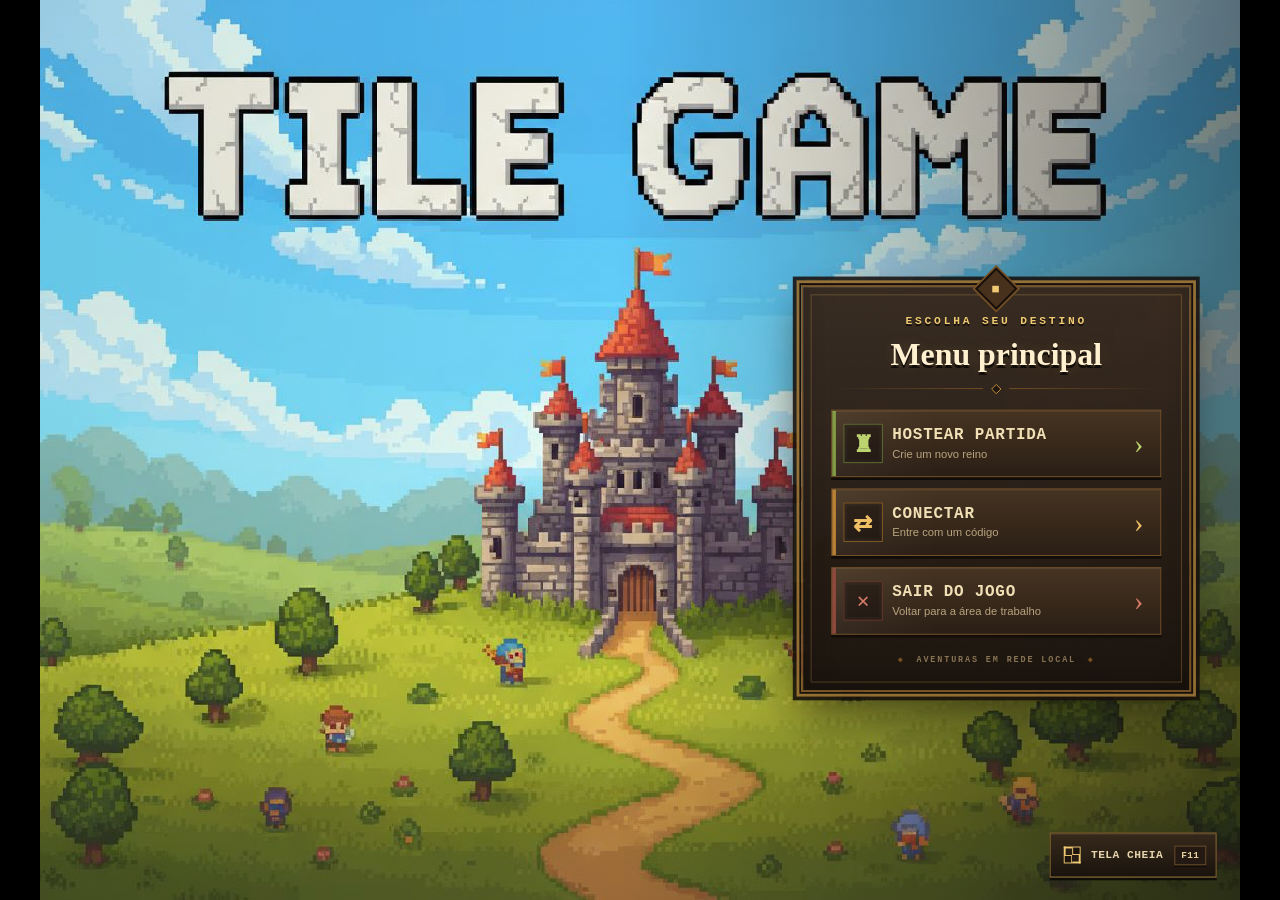
==== Client/index.html @ b467fefe "Refatoração completa, troca de pygame por webview" ====
<!doctype html>
<html lang="pt-BR">
<head>
    <meta charset="utf-8">
    <meta name="viewport" content="width=device-width, initial-scale=1">
    <title>Tile Game</title>
    <link rel="stylesheet" href="ui/web/styles.css">
    <script src="ui/web/app.js" defer></script>
</head>
<body>
    <main id="viewport">
        <section id="menu-screen" class="screen">
            <img class="screen-background" src="assets/images/Background_Menu.png" alt="" draggable="false">

            <div class="menu-atmosphere" aria-hidden="true"></div>

            <div id="main-menu" class="menu-view">
                <div class="menu-card menu-card--main" role="group" aria-labelledby="main-menu-title">
                    <p class="menu-kicker">ESCOLHA SEU DESTINO</p>
                    <h1 id="main-menu-title" class="menu-title">Menu principal</h1>
                    <div class="menu-divider" aria-hidden="true"><span></span></div>

                    <div class="menu-actions">
                        <button id="host-button" class="menu-button host-button" type="button" aria-label="Hostear uma nova partida">
                            <span class="button-emblem" aria-hidden="true">♜</span>
                            <span class="button-copy">
                                <strong>Hostear partida</strong>
                                <small>Crie um novo reino</small>
                            </span>
                            <span class="button-arrow" aria-hidden="true">›</span>
                        </button>

                        <button id="connect-button" class="menu-button connect-button" type="button" aria-label="Conectar a uma partida">
                            <span class="button-emblem" aria-hidden="true">⇄</span>
                            <span class="button-copy">
                                <strong>Conectar</strong>
                                <small>Entre com um código</small>
                            </span>
                            <span class="button-arrow" aria-hidden="true">›</span>
                        </button>

                        <button id="exit-button" class="menu-button exit-button" type="button" aria-label="Sair do jogo">
                            <span class="button-emblem" aria-hidden="true">×</span>
                            <span class="button-copy">
                                <strong>Sair do jogo</strong>
                                <small>Voltar para a área de trabalho</small>
                            </span>
                            <span class="button-arrow" aria-hidden="true">›</span>
                        </button>
                    </div>

                    <p class="menu-signature"><span aria-hidden="true">◆</span> AVENTURAS EM REDE LOCAL <span aria-hidden="true">◆</span></p>
                </div>

                <button id="fullscreen-button" class="fullscreen-button" type="button" aria-label="Alternar tela cheia">
                    <span class="fullscreen-icon" aria-hidden="true"></span>
                    <span class="fullscreen-label">Tela cheia</span>
                    <kbd>F11</kbd>
                </button>
            </div>

            <div id="host-menu" class="menu-view" hidden>
                <div class="menu-card menu-card--dialog" role="group" aria-labelledby="host-menu-title">
                    <p class="menu-kicker">NOVO REINO</p>
                    <h1 id="host-menu-title" class="menu-title">Criar partida</h1>
                    <p class="menu-description">Defina a dimensão do mapa que será gerado para esta aventura.</p>
                    <div class="menu-divider" aria-hidden="true"><span></span></div>

                    <label class="field-label" for="world-size-input">Tamanho do mundo</label>
                    <div id="world-size-field" class="menu-field world-size-field">
                        <span class="field-decoration" aria-hidden="true">×</span>
                        <input id="world-size-input" type="text" inputmode="numeric" maxlength="3" autocomplete="off" spellcheck="false" readonly aria-label="Tamanho do mundo" aria-describedby="world-size-hint">
                        <span id="world-size-display" class="field-display">TAMANHO DO MUNDO</span>
                    </div>
                    <p id="world-size-hint" class="field-hint">Digite um valor de <strong>1 a 200</strong> blocos por lado.</p>

                    <button id="start-host-button" class="menu-button start-host-button" type="button" aria-label="Iniciar partida">
                        <span class="button-emblem" aria-hidden="true">▶</span>
                        <span class="button-copy">
                            <strong>Iniciar partida</strong>
                            <small>Criar e entrar no mundo</small>
                        </span>
                        <span class="button-arrow" aria-hidden="true">›</span>
                    </button>
                </div>
            </div>

            <div id="connect-menu" class="menu-view" hidden>
                <div class="menu-card menu-card--dialog menu-card--connect" role="group" aria-labelledby="connect-menu-title">
                    <p class="menu-kicker">PORTÕES ABERTOS</p>
                    <h1 id="connect-menu-title" class="menu-title">Entrar na partida</h1>
                    <p class="menu-description">Use o código compartilhado pelo anfitrião para encontrar o reino.</p>
                    <div class="menu-divider" aria-hidden="true"><span></span></div>

                    <label class="field-label" for="game-code-input">Código da partida</label>
                    <div id="game-code-field" class="menu-field game-code-field">
                        <span class="field-decoration field-decoration--code" aria-hidden="true">#</span>
                        <input id="game-code-input" type="text" inputmode="text" maxlength="7" autocomplete="off" spellcheck="false" readonly aria-label="Código da partida" aria-describedby="game-code-hint">
                        <span id="game-code-display" class="field-display">CÓDIGO</span>
                    </div>
                    <p id="game-code-hint" class="field-hint">Até <strong>7 caracteres</strong>, usando letras ou números.</p>

                    <div class="keyboard-callout" aria-label="Pressione Enter para conectar ou Escape para voltar">
                        <span><kbd>ENTER</kbd> conectar</span>
                        <i aria-hidden="true"></i>
                        <span><kbd>ESC</kbd> voltar</span>
                    </div>
                </div>
            </div>
        </section>

        <section id="game-screen" class="screen" hidden>
            <canvas id="world-canvas" width="1280" height="960"></canvas>

            <div id="resource-hud">
                <img src="assets/images/Recursos_menu.png" alt="" draggable="false">
                <span id="gold-value" class="resource-value gold-value">Gold: 500</span>
                <span id="wood-value" class="resource-value wood-value">Wood: 500</span>
                <span id="food-value" class="resource-value food-value">Food: 500</span>
            </div>

            <div id="build-menu" hidden>
                <img class="build-background" src="assets/images/Menu_Build.png" alt="" draggable="false">

                <button class="build-button" type="button" tabindex="-1" data-tile="town_center" style="left: 0px" aria-label="Town center">
                    <img src="assets/images/Town_Center.png" alt="" draggable="false">
                </button>
                <button class="build-button" type="button" tabindex="-1" data-tile="grass" style="left: 32px" aria-label="Grass">
                    <img src="assets/images/Grass.png" alt="" draggable="false">
                </button>
                <button class="build-button" type="button" tabindex="-1" data-tile="lumberjack_cabin" style="left: 64px" aria-label="Lumberjack cabin">
                    <img src="assets/images/LumberjackCabin.png" alt="" draggable="false">
                </button>
                <button class="build-button" type="button" tabindex="-1" data-tile="small_forest" style="left: 96px" aria-label="Small forest">
                    <img src="assets/images/Small_Forest.png" alt="" draggable="false">
                </button>
                <button class="build-button" type="button" tabindex="-1" data-tile="mountain" style="left: 128px" aria-label="Mountain">
                    <img src="assets/images/Mountain.png" alt="" draggable="false">
                </button>
                <button class="build-button" type="button" tabindex="-1" data-tile="mine" style="left: 160px" aria-label="Mine">
                    <img src="assets/images/Mine.png" alt="" draggable="false">
                </button>
                <button class="build-button" type="button" tabindex="-1" data-tile="city" style="left: 192px" aria-label="City">
                    <img src="assets/images/City.png" alt="" draggable="false">
                </button>
                <button class="build-button" type="button" tabindex="-1" data-tile="water" style="left: 224px" aria-label="Water">
                    <img src="assets/images/Water.png" alt="" draggable="false">
                </button>
                <button class="build-button" type="button" tabindex="-1" data-tile="medium_forest" style="left: 256px" aria-label="Medium forest">
                    <img src="assets/images/Medium_Forest.png" alt="" draggable="false">
                </button>
                <button class="build-button" type="button" tabindex="-1" data-tile="big_forest" style="left: 288px" aria-label="Big forest">
                    <img src="assets/images/Big_Forest.png" alt="" draggable="false">
                </button>
            </div>
        </section>

        <div id="asset-registry" hidden aria-hidden="true">
            <img id="asset-grass" src="assets/images/Grass.png" alt="">
            <img id="asset-town-center" src="assets/images/Town_Center.png" alt="">
            <img id="asset-lumberjack-cabin" src="assets/images/LumberjackCabin.png" alt="">
            <img id="asset-small-forest" src="assets/images/Small_Forest.png" alt="">
            <img id="asset-mountain" src="assets/images/Mountain.png" alt="">
            <img id="asset-mine" src="assets/images/Mine.png" alt="">
            <img id="asset-city" src="assets/images/City.png" alt="">
            <img id="asset-water" src="assets/images/Water.png" alt="">
            <img id="asset-medium-forest" src="assets/images/Medium_Forest.png" alt="">
            <img id="asset-big-forest" src="assets/images/Big_Forest.png" alt="">
            <img id="asset-selected" src="assets/images/Selected.png" alt="">
        </div>
    </main>
</body>
</html>
---- Client/ui/web/styles.css ----
:root {
    color-scheme: dark;
    --ink: #160f0b;
    --panel: #2b2018;
    --panel-deep: #19120e;
    --parchment: #f1dfb5;
    --parchment-muted: #bfae8a;
    --gold: #c79643;
    --gold-bright: #f0ca73;
    --gold-dark: #765024;
    --green: #758f3e;
    --red: #9b4c3e;
}

* {
    box-sizing: border-box;
}

[hidden] {
    display: none !important;
}

html,
body {
    width: 100%;
    height: 100%;
    margin: 0;
    overflow: hidden;
    background: #000;
}

body {
    font-family: "Trebuchet MS", Arial, sans-serif;
}

#viewport {
    position: absolute;
    top: 0;
    left: 0;
    width: 1280px;
    height: 960px;
    overflow: hidden;
    background: #000;
    transform-origin: top left;
    user-select: none;
    touch-action: none;
}

.screen {
    position: absolute;
    inset: 0;
    width: 1280px;
    height: 960px;
    overflow: hidden;
}

img,
canvas {
    image-rendering: crisp-edges;
    image-rendering: pixelated;
}

img {
    user-select: none;
    -webkit-user-drag: none;
}

.screen-background {
    position: absolute;
    inset: 0;
    width: 1280px;
    height: 960px;
    pointer-events: none;
}

button,
input {
    margin: 0;
    padding: 0;
    border: 0;
    border-radius: 0;
    outline: none;
    background: transparent;
    box-shadow: none;
    appearance: none;
    font: inherit;
}

button {
    color: inherit;
    cursor: default;
}

.menu-atmosphere {
    position: absolute;
    z-index: 1;
    inset: 0;
    pointer-events: none;
    background:
        linear-gradient(90deg, rgba(9, 16, 9, 0.08) 0%, transparent 48%, rgba(16, 12, 9, 0.16) 66%, rgba(13, 10, 8, 0.52) 100%),
        linear-gradient(180deg, transparent 0 62%, rgba(17, 12, 8, 0.18) 100%);
}

.menu-view {
    position: absolute;
    z-index: 2;
    inset: 0;
    width: 1280px;
    height: 960px;
    overflow: hidden;
}

.menu-card {
    position: absolute;
    right: 52px;
    width: 416px;
    padding: 28px 30px 25px;
    color: var(--parchment);
    border: 2px solid var(--gold-dark);
    background:
        linear-gradient(135deg, rgba(255, 255, 255, 0.035) 0 1px, transparent 1px 13px),
        linear-gradient(225deg, rgba(0, 0, 0, 0.07) 0 1px, transparent 1px 17px),
        linear-gradient(180deg, rgba(55, 40, 29, 0.97), rgba(26, 19, 14, 0.985));
    background-size: 13px 13px, 17px 17px, auto;
    box-shadow:
        0 0 0 2px var(--ink),
        0 0 0 5px rgba(203, 151, 68, 0.68),
        0 0 0 9px rgba(22, 15, 11, 0.86),
        0 22px 42px rgba(12, 10, 7, 0.58),
        inset 0 1px rgba(255, 231, 174, 0.12),
        inset 0 -10px 24px rgba(0, 0, 0, 0.22);
    animation: menu-arrive 260ms ease-out both;
}

.menu-card::before {
    content: "";
    position: absolute;
    inset: 8px;
    border: 1px solid rgba(214, 169, 91, 0.3);
    pointer-events: none;
}

.menu-card::after {
    content: "◆";
    position: absolute;
    top: -14px;
    left: 50%;
    width: 28px;
    height: 28px;
    color: var(--gold-bright);
    border: 2px solid var(--ink);
    background: #47301c;
    box-shadow: 0 0 0 2px var(--gold-dark);
    font-family: Georgia, serif;
    font-size: 13px;
    line-height: 28px;
    text-align: center;
    transform: translateX(-50%) rotate(45deg);
}

.menu-card--main {
    top: 304px;
}

.menu-card--dialog {
    top: 334px;
    padding: 32px 34px 34px;
}

.menu-card--connect {
    top: 350px;
}

.menu-kicker {
    margin: 0 0 5px;
    color: var(--gold-bright);
    font-family: "Courier New", monospace;
    font-size: 12px;
    font-weight: 700;
    letter-spacing: 3px;
    line-height: 18px;
    text-align: center;
    text-shadow: 0 2px #120c08;
}

.menu-title {
    margin: 0;
    color: #fff1cf;
    font-family: Georgia, "Times New Roman", serif;
    font-size: 34px;
    font-weight: 700;
    line-height: 42px;
    text-align: center;
    text-shadow: 0 3px 0 #120c08, 0 0 16px rgba(236, 190, 107, 0.14);
}

.menu-description {
    max-width: 390px;
    margin: 8px auto 0;
    color: var(--parchment-muted);
    font-size: 14px;
    line-height: 21px;
    text-align: center;
}

.menu-divider {
    display: flex;
    align-items: center;
    gap: 10px;
    width: 100%;
    height: 25px;
    margin: 3px 0 10px;
}

.menu-divider::before,
.menu-divider::after {
    content: "";
    flex: 1;
    height: 1px;
    background: linear-gradient(90deg, transparent, var(--gold-dark));
}

.menu-divider::after {
    background: linear-gradient(90deg, var(--gold-dark), transparent);
}

.menu-divider > span {
    width: 8px;
    height: 8px;
    border: 1px solid var(--gold);
    background: #211711;
    transform: rotate(45deg);
}

.menu-actions {
    display: grid;
    gap: 12px;
}

.menu-button {
    --button-accent: var(--gold);
    --button-accent-bright: var(--gold-bright);
    position: relative;
    display: grid;
    grid-template-columns: 52px 1fr 20px;
    align-items: center;
    width: 100%;
    height: 72px;
    padding: 0 18px 0 12px;
    overflow: hidden;
    color: var(--parchment);
    border: 1px solid #79542a;
    background:
        linear-gradient(90deg, rgba(255, 255, 255, 0.05), transparent 32%),
        linear-gradient(180deg, #463421, #2a1e15);
    box-shadow:
        0 3px 0 #120c08,
        inset 0 1px rgba(255, 235, 190, 0.14),
        inset 4px 0 var(--button-accent);
    font: inherit;
    text-align: left;
    cursor: pointer;
    transition: border-color 120ms ease, color 120ms ease, filter 120ms ease, transform 100ms ease, box-shadow 100ms ease;
}

.menu-button::before {
    content: "";
    position: absolute;
    inset: 0;
    opacity: 0;
    background: linear-gradient(105deg, transparent 15%, rgba(255, 225, 155, 0.11) 48%, transparent 80%);
    transform: translateX(-35%);
    transition: opacity 120ms ease, transform 220ms ease;
}

.host-button {
    --button-accent: #819b45;
    --button-accent-bright: #bdd471;
}

.connect-button {
    --button-accent: #b88035;
    --button-accent-bright: #efbf65;
}

.exit-button {
    --button-accent: #8f493d;
    --button-accent-bright: #d77a68;
}

.start-host-button {
    --button-accent: #819b45;
    --button-accent-bright: #c5dc79;
    margin-top: 22px;
}

.menu-button:hover {
    color: #fff5dc;
    border-color: var(--button-accent-bright);
    filter: brightness(1.12);
    transform: translateY(-2px);
    box-shadow:
        0 5px 0 #120c08,
        0 9px 18px rgba(0, 0, 0, 0.2),
        inset 0 1px rgba(255, 235, 190, 0.2),
        inset 4px 0 var(--button-accent-bright);
}

.menu-button:hover::before {
    opacity: 1;
    transform: translateX(35%);
}

.menu-button:active {
    filter: brightness(0.96);
    transform: translateY(2px);
    box-shadow:
        0 1px 0 #120c08,
        inset 0 2px 5px rgba(0, 0, 0, 0.3),
        inset 4px 0 var(--button-accent);
}

.menu-button:focus-visible,
.fullscreen-button:focus-visible {
    outline: 2px solid #fff1bd;
    outline-offset: 4px;
}

.button-emblem {
    position: relative;
    z-index: 1;
    display: grid;
    place-items: center;
    width: 42px;
    height: 42px;
    color: var(--button-accent-bright);
    border: 1px solid color-mix(in srgb, var(--button-accent) 70%, #1d130d);
    background: rgba(12, 9, 7, 0.44);
    box-shadow: inset 0 0 0 3px rgba(255, 255, 255, 0.025);
    font-family: Georgia, serif;
    font-size: 25px;
    font-weight: 700;
    line-height: 1;
    text-align: center;
}

.button-copy {
    position: relative;
    z-index: 1;
    display: flex;
    min-width: 0;
    flex-direction: column;
    gap: 2px;
}

.button-copy strong {
    color: inherit;
    font-family: "Courier New", monospace;
    font-size: 17px;
    line-height: 20px;
    letter-spacing: 0.8px;
    text-transform: uppercase;
}

.button-copy small {
    color: #b7a47e;
    font-size: 12px;
    line-height: 16px;
}

.button-arrow {
    position: relative;
    z-index: 1;
    color: var(--button-accent-bright);
    font-family: Georgia, serif;
    font-size: 30px;
    line-height: 1;
    text-align: right;
    transition: transform 120ms ease;
}

.menu-button:hover .button-arrow {
    transform: translateX(3px);
}

.menu-signature {
    margin: 20px 0 0;
    color: #887454;
    font-family: "Courier New", monospace;
    font-size: 9px;
    font-weight: 700;
    letter-spacing: 2px;
    line-height: 14px;
    text-align: center;
}

.menu-signature span {
    color: var(--gold-dark);
    padding: 0 5px;
}

.field-label {
    display: block;
    margin: 3px 0 8px;
    color: #e0c78f;
    font-family: "Courier New", monospace;
    font-size: 12px;
    font-weight: 700;
    letter-spacing: 1.5px;
    line-height: 18px;
    text-transform: uppercase;
}

.menu-field {
    position: relative;
    width: 100%;
    height: 76px;
    overflow: hidden;
    border: 2px solid #765126;
    background:
        repeating-linear-gradient(90deg, rgba(255, 255, 255, 0.018) 0 1px, transparent 1px 7px),
        linear-gradient(180deg, #130f0c, #1d1611);
    box-shadow:
        inset 0 4px 9px rgba(0, 0, 0, 0.5),
        inset 0 0 0 4px rgba(255, 223, 157, 0.025),
        0 2px 0 #0e0907;
    transition: border-color 120ms ease, box-shadow 120ms ease, background-color 120ms ease;
}

.menu-field::before,
.menu-field::after {
    content: "";
    position: absolute;
    z-index: 3;
    top: 8px;
    bottom: 8px;
    width: 1px;
    background: #5e4022;
    pointer-events: none;
}

.menu-field::before {
    left: 57px;
}

.menu-field::after {
    right: 12px;
}

.menu-field:focus-within {
    border-color: var(--gold-bright);
    box-shadow:
        inset 0 4px 9px rgba(0, 0, 0, 0.5),
        inset 0 0 0 4px rgba(255, 223, 157, 0.04),
        0 0 0 3px rgba(218, 166, 76, 0.16),
        0 2px 0 #0e0907;
}

.field-decoration {
    position: absolute;
    z-index: 4;
    top: 50%;
    left: 0;
    width: 58px;
    color: #ae7c39;
    font-family: Georgia, serif;
    font-size: 24px;
    font-weight: 700;
    line-height: 1;
    text-align: center;
    transform: translateY(-51%);
    pointer-events: none;
}

.field-decoration--code {
    font-family: "Courier New", monospace;
    font-size: 21px;
}

.menu-field input {
    position: absolute;
    z-index: 2;
    inset: 0;
    width: 100%;
    height: 100%;
    color: transparent;
    caret-color: transparent;
    cursor: text;
}

.field-display {
    position: absolute;
    z-index: 1;
    top: 50%;
    right: 18px;
    left: 72px;
    overflow: hidden;
    color: #9f8b68;
    font-family: "Courier New", monospace;
    font-size: 19px;
    font-weight: 700;
    line-height: 28px;
    letter-spacing: 2px;
    text-overflow: ellipsis;
    white-space: nowrap;
    transform: translateY(-50%);
    pointer-events: none;
}

.menu-field:focus-within .field-display {
    color: #fff0c8;
    text-shadow: 0 0 10px rgba(237, 190, 96, 0.22);
}

.field-hint {
    margin: 10px 2px 0;
    color: #9d8b6d;
    font-size: 12px;
    line-height: 18px;
}

.field-hint strong {
    color: #d1b77e;
    font-weight: 700;
}

.keyboard-callout {
    display: flex;
    align-items: center;
    justify-content: center;
    gap: 13px;
    margin-top: 25px;
    color: #9f8d70;
    font-family: "Courier New", monospace;
    font-size: 11px;
    font-style: normal;
    font-weight: 700;
    letter-spacing: 0.4px;
    text-transform: uppercase;
}

.keyboard-callout span {
    display: inline-flex;
    align-items: center;
    gap: 7px;
}

.keyboard-callout i {
    width: 3px;
    height: 3px;
    background: var(--gold-dark);
    transform: rotate(45deg);
}

kbd {
    min-width: 34px;
    padding: 3px 6px 2px;
    color: #e8d29f;
    border: 1px solid #70502a;
    background: #241a13;
    box-shadow: 0 2px 0 #100b08;
    font-family: "Courier New", monospace;
    font-size: 10px;
    font-weight: 700;
    line-height: 14px;
    text-align: center;
}

.fullscreen-button {
    position: absolute;
    right: 25px;
    bottom: 24px;
    display: flex;
    align-items: center;
    gap: 10px;
    height: 48px;
    padding: 0 10px 0 13px;
    color: #e4d3ac;
    border: 1px solid rgba(199, 150, 67, 0.64);
    background: linear-gradient(180deg, rgba(54, 40, 27, 0.94), rgba(25, 18, 13, 0.96));
    box-shadow: 0 3px 0 rgba(12, 8, 5, 0.9), inset 0 1px rgba(255, 235, 191, 0.13);
    font-family: "Courier New", monospace;
    font-size: 12px;
    font-weight: 700;
    letter-spacing: 0.5px;
    text-transform: uppercase;
    cursor: pointer;
    transition: border-color 120ms ease, color 120ms ease, filter 120ms ease, transform 100ms ease;
}

.fullscreen-button:hover {
    color: #fff3d2;
    border-color: var(--gold-bright);
    filter: brightness(1.12);
    transform: translateY(-2px);
}

.fullscreen-button:active {
    filter: brightness(0.95);
    transform: translateY(1px);
}

.fullscreen-button kbd {
    margin-left: 2px;
}

.fullscreen-icon {
    position: relative;
    display: block;
    width: 20px;
    height: 20px;
}

.fullscreen-icon::before,
.fullscreen-icon::after {
    content: "";
    position: absolute;
    width: 7px;
    height: 7px;
}

.fullscreen-icon::before {
    top: 1px;
    left: 1px;
    border-top: 2px solid var(--gold-bright);
    border-left: 2px solid var(--gold-bright);
    box-shadow: 9px 0 0 -1px #1d150e, 9px 0 0 0 var(--gold-bright);
}

.fullscreen-icon::after {
    right: 1px;
    bottom: 1px;
    border-right: 2px solid var(--gold-bright);
    border-bottom: 2px solid var(--gold-bright);
    box-shadow: -9px 0 0 -1px #1d150e, -9px 0 0 0 var(--gold-bright);
}

@keyframes menu-arrive {
    from {
        opacity: 0;
        transform: translateY(8px);
    }
    to {
        opacity: 1;
        transform: translateY(0);
    }
}

@media (prefers-reduced-motion: reduce) {
    .menu-card,
    .menu-button,
    .menu-button::before,
    .button-arrow,
    .fullscreen-button {
        animation: none;
        transition: none;
    }
}

#world-canvas {
    position: absolute;
    z-index: 1;
    top: 0;
    left: 0;
    display: block;
    width: 1280px;
    height: 960px;
    background: #000;
}

#resource-hud {
    position: absolute;
    z-index: 3;
    top: 0;
    left: 0;
    width: 1280px;
    height: 96px;
    overflow: hidden;
}

#resource-hud > img {
    position: absolute;
    inset: 0;
    width: 1280px;
    height: 96px;
    pointer-events: none;
}

.resource-value {
    position: absolute;
    z-index: 1;
    left: 20px;
    font-size: 16px;
    font-weight: 700;
    line-height: 16px;
    white-space: nowrap;
    pointer-events: none;
}

.gold-value {
    top: 10px;
    color: #ffff00;
}

.wood-value {
    top: 35px;
    color: #8b4513;
}

.food-value {
    top: 60px;
    color: #00ff00;
}

#build-menu {
    position: absolute;
    z-index: 4;
    top: 704px;
    left: 0;
    width: 1280px;
    height: 256px;
    overflow: hidden;
}

.build-background {
    position: absolute;
    inset: 0;
    width: 1280px;
    height: 256px;
    pointer-events: none;
}

.build-button {
    position: absolute;
    z-index: 1;
    top: 196px;
    width: 32px;
    height: 32px;
    overflow: hidden;
}

.build-button > img {
    display: block;
    width: 32px;
    height: 32px;
    pointer-events: none;
}
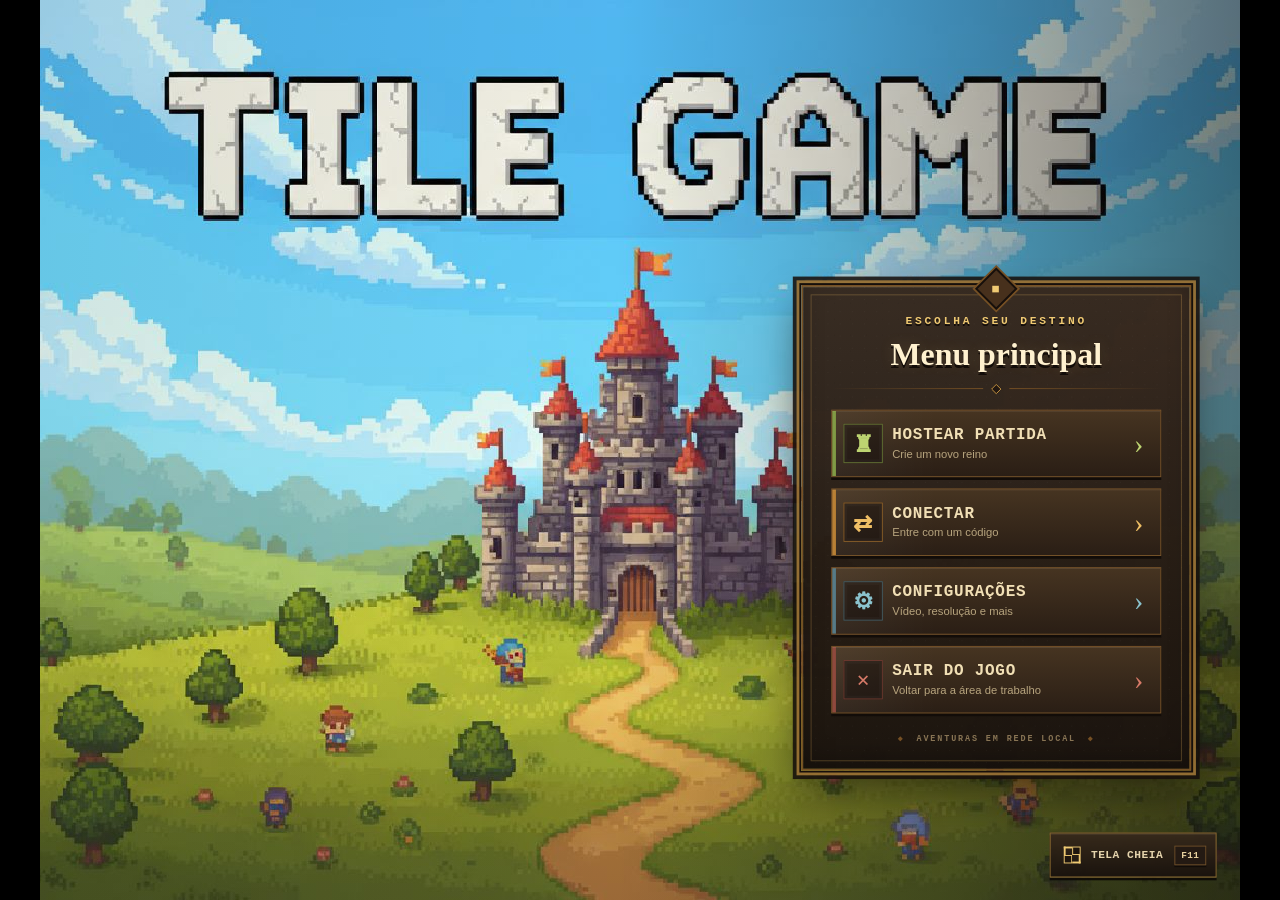
==== commit b9e99262: "Nova tela de configurações" ====
--- a/Client/index.html
+++ b/Client/index.html
@@ -4,170 +4,14 @@
     <meta charset="utf-8">
     <meta name="viewport" content="width=device-width, initial-scale=1">
     <title>Tile Game</title>
-    <link rel="stylesheet" href="ui/web/styles.css">
-    <script src="ui/web/app.js" defer></script>
+    <link rel="stylesheet" href="ui/web/shared/shared.css">
+    <link rel="stylesheet" href="ui/web/menu/menu.css">
+    <link rel="stylesheet" href="ui/web/lobby/lobby.css">
+    <link rel="stylesheet" href="ui/web/game/game.css">
+    <link rel="stylesheet" href="ui/web/settings/settings.css">
+    <script type="module" src="ui/web/app.js"></script>
 </head>
 <body>
-    <main id="viewport">
-        <section id="menu-screen" class="screen">
-            <img class="screen-background" src="assets/images/Background_Menu.png" alt="" draggable="false">
-
-            <div class="menu-atmosphere" aria-hidden="true"></div>
-
-            <div id="main-menu" class="menu-view">
-                <div class="menu-card menu-card--main" role="group" aria-labelledby="main-menu-title">
-                    <p class="menu-kicker">ESCOLHA SEU DESTINO</p>
-                    <h1 id="main-menu-title" class="menu-title">Menu principal</h1>
-                    <div class="menu-divider" aria-hidden="true"><span></span></div>
-
-                    <div class="menu-actions">
-                        <button id="host-button" class="menu-button host-button" type="button" aria-label="Hostear uma nova partida">
-                            <span class="button-emblem" aria-hidden="true">♜</span>
-                            <span class="button-copy">
-                                <strong>Hostear partida</strong>
-                                <small>Crie um novo reino</small>
-                            </span>
-                            <span class="button-arrow" aria-hidden="true">›</span>
-                        </button>
-
-                        <button id="connect-button" class="menu-button connect-button" type="button" aria-label="Conectar a uma partida">
-                            <span class="button-emblem" aria-hidden="true">⇄</span>
-                            <span class="button-copy">
-                                <strong>Conectar</strong>
-                                <small>Entre com um código</small>
-                            </span>
-                            <span class="button-arrow" aria-hidden="true">›</span>
-                        </button>
-
-                        <button id="exit-button" class="menu-button exit-button" type="button" aria-label="Sair do jogo">
-                            <span class="button-emblem" aria-hidden="true">×</span>
-                            <span class="button-copy">
-                                <strong>Sair do jogo</strong>
-                                <small>Voltar para a área de trabalho</small>
-                            </span>
-                            <span class="button-arrow" aria-hidden="true">›</span>
-                        </button>
-                    </div>
-
-                    <p class="menu-signature"><span aria-hidden="true">◆</span> AVENTURAS EM REDE LOCAL <span aria-hidden="true">◆</span></p>
-                </div>
-
-                <button id="fullscreen-button" class="fullscreen-button" type="button" aria-label="Alternar tela cheia">
-                    <span class="fullscreen-icon" aria-hidden="true"></span>
-                    <span class="fullscreen-label">Tela cheia</span>
-                    <kbd>F11</kbd>
-                </button>
-            </div>
-
-            <div id="host-menu" class="menu-view" hidden>
-                <div class="menu-card menu-card--dialog" role="group" aria-labelledby="host-menu-title">
-                    <p class="menu-kicker">NOVO REINO</p>
-                    <h1 id="host-menu-title" class="menu-title">Criar partida</h1>
-                    <p class="menu-description">Defina a dimensão do mapa que será gerado para esta aventura.</p>
-                    <div class="menu-divider" aria-hidden="true"><span></span></div>
-
-                    <label class="field-label" for="world-size-input">Tamanho do mundo</label>
-                    <div id="world-size-field" class="menu-field world-size-field">
-                        <span class="field-decoration" aria-hidden="true">×</span>
-                        <input id="world-size-input" type="text" inputmode="numeric" maxlength="3" autocomplete="off" spellcheck="false" readonly aria-label="Tamanho do mundo" aria-describedby="world-size-hint">
-                        <span id="world-size-display" class="field-display">TAMANHO DO MUNDO</span>
-                    </div>
-                    <p id="world-size-hint" class="field-hint">Digite um valor de <strong>1 a 200</strong> blocos por lado.</p>
-
-                    <button id="start-host-button" class="menu-button start-host-button" type="button" aria-label="Iniciar partida">
-                        <span class="button-emblem" aria-hidden="true">▶</span>
-                        <span class="button-copy">
-                            <strong>Iniciar partida</strong>
-                            <small>Criar e entrar no mundo</small>
-                        </span>
-                        <span class="button-arrow" aria-hidden="true">›</span>
-                    </button>
-                </div>
-            </div>
-
-            <div id="connect-menu" class="menu-view" hidden>
-                <div class="menu-card menu-card--dialog menu-card--connect" role="group" aria-labelledby="connect-menu-title">
-                    <p class="menu-kicker">PORTÕES ABERTOS</p>
-                    <h1 id="connect-menu-title" class="menu-title">Entrar na partida</h1>
-                    <p class="menu-description">Use o código compartilhado pelo anfitrião para encontrar o reino.</p>
-                    <div class="menu-divider" aria-hidden="true"><span></span></div>
-
-                    <label class="field-label" for="game-code-input">Código da partida</label>
-                    <div id="game-code-field" class="menu-field game-code-field">
-                        <span class="field-decoration field-decoration--code" aria-hidden="true">#</span>
-                        <input id="game-code-input" type="text" inputmode="text" maxlength="7" autocomplete="off" spellcheck="false" readonly aria-label="Código da partida" aria-describedby="game-code-hint">
-                        <span id="game-code-display" class="field-display">CÓDIGO</span>
-                    </div>
-                    <p id="game-code-hint" class="field-hint">Até <strong>7 caracteres</strong>, usando letras ou números.</p>
-
-                    <div class="keyboard-callout" aria-label="Pressione Enter para conectar ou Escape para voltar">
-                        <span><kbd>ENTER</kbd> conectar</span>
-                        <i aria-hidden="true"></i>
-                        <span><kbd>ESC</kbd> voltar</span>
-                    </div>
-                </div>
-            </div>
-        </section>
-
-        <section id="game-screen" class="screen" hidden>
-            <canvas id="world-canvas" width="1280" height="960"></canvas>
-
-            <div id="resource-hud">
-                <img src="assets/images/Recursos_menu.png" alt="" draggable="false">
-                <span id="gold-value" class="resource-value gold-value">Gold: 500</span>
-                <span id="wood-value" class="resource-value wood-value">Wood: 500</span>
-                <span id="food-value" class="resource-value food-value">Food: 500</span>
-            </div>
-
-            <div id="build-menu" hidden>
-                <img class="build-background" src="assets/images/Menu_Build.png" alt="" draggable="false">
-
-                <button class="build-button" type="button" tabindex="-1" data-tile="town_center" style="left: 0px" aria-label="Town center">
-                    <img src="assets/images/Town_Center.png" alt="" draggable="false">
-                </button>
-                <button class="build-button" type="button" tabindex="-1" data-tile="grass" style="left: 32px" aria-label="Grass">
-                    <img src="assets/images/Grass.png" alt="" draggable="false">
-                </button>
-                <button class="build-button" type="button" tabindex="-1" data-tile="lumberjack_cabin" style="left: 64px" aria-label="Lumberjack cabin">
-                    <img src="assets/images/LumberjackCabin.png" alt="" draggable="false">
-                </button>
-                <button class="build-button" type="button" tabindex="-1" data-tile="small_forest" style="left: 96px" aria-label="Small forest">
-                    <img src="assets/images/Small_Forest.png" alt="" draggable="false">
-                </button>
-                <button class="build-button" type="button" tabindex="-1" data-tile="mountain" style="left: 128px" aria-label="Mountain">
-                    <img src="assets/images/Mountain.png" alt="" draggable="false">
-                </button>
-                <button class="build-button" type="button" tabindex="-1" data-tile="mine" style="left: 160px" aria-label="Mine">
-                    <img src="assets/images/Mine.png" alt="" draggable="false">
-                </button>
-                <button class="build-button" type="button" tabindex="-1" data-tile="city" style="left: 192px" aria-label="City">
-                    <img src="assets/images/City.png" alt="" draggable="false">
-                </button>
-                <button class="build-button" type="button" tabindex="-1" data-tile="water" style="left: 224px" aria-label="Water">
-                    <img src="assets/images/Water.png" alt="" draggable="false">
-                </button>
-                <button class="build-button" type="button" tabindex="-1" data-tile="medium_forest" style="left: 256px" aria-label="Medium forest">
-                    <img src="assets/images/Medium_Forest.png" alt="" draggable="false">
-                </button>
-                <button class="build-button" type="button" tabindex="-1" data-tile="big_forest" style="left: 288px" aria-label="Big forest">
-                    <img src="assets/images/Big_Forest.png" alt="" draggable="false">
-                </button>
-            </div>
-        </section>
-
-        <div id="asset-registry" hidden aria-hidden="true">
-            <img id="asset-grass" src="assets/images/Grass.png" alt="">
-            <img id="asset-town-center" src="assets/images/Town_Center.png" alt="">
-            <img id="asset-lumberjack-cabin" src="assets/images/LumberjackCabin.png" alt="">
-            <img id="asset-small-forest" src="assets/images/Small_Forest.png" alt="">
-            <img id="asset-mountain" src="assets/images/Mountain.png" alt="">
-            <img id="asset-mine" src="assets/images/Mine.png" alt="">
-            <img id="asset-city" src="assets/images/City.png" alt="">
-            <img id="asset-water" src="assets/images/Water.png" alt="">
-            <img id="asset-medium-forest" src="assets/images/Medium_Forest.png" alt="">
-            <img id="asset-big-forest" src="assets/images/Big_Forest.png" alt="">
-            <img id="asset-selected" src="assets/images/Selected.png" alt="">
-        </div>
-    </main>
+    <main id="viewport"></main>
 </body>
 </html>
--- a/Client/ui/web/shared/shared.css
+++ b/Client/ui/web/shared/shared.css
@@ -0,0 +1,92 @@
+:root {
+    color-scheme: dark;
+    --ink: #160f0b;
+    --panel: #2b2018;
+    --panel-deep: #19120e;
+    --parchment: #f1dfb5;
+    --parchment-muted: #bfae8a;
+    --gold: #c79643;
+    --gold-bright: #f0ca73;
+    --gold-dark: #765024;
+    --green: #758f3e;
+    --red: #9b4c3e;
+}
+
+* {
+    box-sizing: border-box;
+}
+
+[hidden] {
+    display: none !important;
+}
+
+html,
+body {
+    width: 100%;
+    height: 100%;
+    margin: 0;
+    overflow: hidden;
+    background: #000;
+}
+
+body {
+    font-family: "Trebuchet MS", Arial, sans-serif;
+}
+
+#viewport {
+    position: absolute;
+    top: 0;
+    left: 0;
+    width: 1280px;
+    height: 960px;
+    overflow: hidden;
+    background: #000;
+    transform-origin: top left;
+    user-select: none;
+    touch-action: none;
+}
+
+.screen {
+    position: absolute;
+    inset: 0;
+    width: 1280px;
+    height: 960px;
+    overflow: hidden;
+}
+
+img,
+canvas {
+    image-rendering: crisp-edges;
+    image-rendering: pixelated;
+}
+
+img {
+    user-select: none;
+    -webkit-user-drag: none;
+}
+
+.screen-background {
+    position: absolute;
+    inset: 0;
+    width: 1280px;
+    height: 960px;
+    pointer-events: none;
+}
+
+button,
+input {
+    margin: 0;
+    padding: 0;
+    border: 0;
+    border-radius: 0;
+    outline: none;
+    background: transparent;
+    box-shadow: none;
+    appearance: none;
+    font: inherit;
+}
+
+button {
+    color: inherit;
+    cursor: default;
+}
--- a/Client/ui/web/menu/menu.css
+++ b/Client/ui/web/menu/menu.css
@@ -0,0 +1,658 @@
+.menu-atmosphere {
+    position: absolute;
+    z-index: 1;
+    inset: 0;
+    pointer-events: none;
+    background:
+        linear-gradient(90deg, rgba(9, 16, 9, 0.08) 0%, transparent 48%, rgba(16, 12, 9, 0.16) 66%, rgba(13, 10, 8, 0.52) 100%),
+        linear-gradient(180deg, transparent 0 62%, rgba(17, 12, 8, 0.18) 100%);
+}
+
+.menu-view {
+    position: absolute;
+    z-index: 2;
+    inset: 0;
+    width: 1280px;
+    height: 960px;
+    overflow: hidden;
+}
+
+.menu-card {
+    position: absolute;
+    right: 52px;
+    width: 416px;
+    padding: 28px 30px 25px;
+    color: var(--parchment);
+    border: 2px solid var(--gold-dark);
+    background:
+        linear-gradient(135deg, rgba(255, 255, 255, 0.035) 0 1px, transparent 1px 13px),
+        linear-gradient(225deg, rgba(0, 0, 0, 0.07) 0 1px, transparent 1px 17px),
+        linear-gradient(180deg, rgba(55, 40, 29, 0.97), rgba(26, 19, 14, 0.985));
+    background-size: 13px 13px, 17px 17px, auto;
+    box-shadow:
+        0 0 0 2px var(--ink),
+        0 0 0 5px rgba(203, 151, 68, 0.68),
+        0 0 0 9px rgba(22, 15, 11, 0.86),
+        0 22px 42px rgba(12, 10, 7, 0.58),
+        inset 0 1px rgba(255, 231, 174, 0.12),
+        inset 0 -10px 24px rgba(0, 0, 0, 0.22);
+    animation: menu-arrive 260ms ease-out both;
+}
+
+.menu-card::before {
+    content: "";
+    position: absolute;
+    inset: 8px;
+    border: 1px solid rgba(214, 169, 91, 0.3);
+    pointer-events: none;
+}
+
+.menu-card::after {
+    content: "◆";
+    position: absolute;
+    top: -14px;
+    left: 50%;
+    width: 28px;
+    height: 28px;
+    color: var(--gold-bright);
+    border: 2px solid var(--ink);
+    background: #47301c;
+    box-shadow: 0 0 0 2px var(--gold-dark);
+    font-family: Georgia, serif;
+    font-size: 13px;
+    line-height: 28px;
+    text-align: center;
+    transform: translateX(-50%) rotate(45deg);
+}
+
+.menu-card--main {
+    top: 304px;
+}
+
+.menu-card--dialog {
+    top: 334px;
+    padding: 32px 34px 34px;
+}
+
+.menu-card--connect {
+    top: 262px;
+}
+
+.menu-card--loading {
+    top: 300px;
+}
+
+.menu-kicker {
+    margin: 0 0 5px;
+    color: var(--gold-bright);
+    font-family: "Courier New", monospace;
+    font-size: 12px;
+    font-weight: 700;
+    letter-spacing: 3px;
+    line-height: 18px;
+    text-align: center;
+    text-shadow: 0 2px #120c08;
+}
+
+.menu-title {
+    margin: 0;
+    color: #fff1cf;
+    font-family: Georgia, "Times New Roman", serif;
+    font-size: 34px;
+    font-weight: 700;
+    line-height: 42px;
+    text-align: center;
+    text-shadow: 0 3px 0 #120c08, 0 0 16px rgba(236, 190, 107, 0.14);
+}
+
+.menu-description {
+    max-width: 390px;
+    margin: 8px auto 0;
+    color: var(--parchment-muted);
+    font-size: 14px;
+    line-height: 21px;
+    text-align: center;
+}
+
+.menu-divider {
+    display: flex;
+    align-items: center;
+    gap: 10px;
+    width: 100%;
+    height: 25px;
+    margin: 3px 0 10px;
+}
+
+.menu-divider::before,
+.menu-divider::after {
+    content: "";
+    flex: 1;
+    height: 1px;
+    background: linear-gradient(90deg, transparent, var(--gold-dark));
+}
+
+.menu-divider::after {
+    background: linear-gradient(90deg, var(--gold-dark), transparent);
+}
+
+.menu-divider > span {
+    width: 8px;
+    height: 8px;
+    border: 1px solid var(--gold);
+    background: #211711;
+    transform: rotate(45deg);
+}
+
+.menu-actions {
+    display: grid;
+    gap: 12px;
+}
+
+.menu-button {
+    --button-accent: var(--gold);
+    --button-accent-bright: var(--gold-bright);
+    position: relative;
+    display: grid;
+    grid-template-columns: 52px 1fr 20px;
+    align-items: center;
+    width: 100%;
+    height: 72px;
+    padding: 0 18px 0 12px;
+    overflow: hidden;
+    color: var(--parchment);
+    border: 1px solid #79542a;
+    background:
+        linear-gradient(90deg, rgba(255, 255, 255, 0.05), transparent 32%),
+        linear-gradient(180deg, #463421, #2a1e15);
+    box-shadow:
+        0 3px 0 #120c08,
+        inset 0 1px rgba(255, 235, 190, 0.14),
+        inset 4px 0 var(--button-accent);
+    font: inherit;
+    text-align: left;
+    cursor: pointer;
+    transition: border-color 120ms ease, color 120ms ease, filter 120ms ease, transform 100ms ease, box-shadow 100ms ease;
+}
+
+.menu-button::before {
+    content: "";
+    position: absolute;
+    inset: 0;
+    opacity: 0;
+    background: linear-gradient(105deg, transparent 15%, rgba(255, 225, 155, 0.11) 48%, transparent 80%);
+    transform: translateX(-35%);
+    transition: opacity 120ms ease, transform 220ms ease;
+}
+
+.host-button {
+    --button-accent: #819b45;
+    --button-accent-bright: #bdd471;
+}
+
+.connect-button {
+    --button-accent: #b88035;
+    --button-accent-bright: #efbf65;
+}
+
+.menu-settings-button {
+    --button-accent: #567b87;
+    --button-accent-bright: #8bc3ce;
+}
+
+.exit-button {
+    --button-accent: #8f493d;
+    --button-accent-bright: #d77a68;
+}
+
+.join-game-button {
+    margin-top: 20px;
+}
+
+.menu-button:hover {
+    color: #fff5dc;
+    border-color: var(--button-accent-bright);
+    filter: brightness(1.12);
+    transform: translateY(-2px);
+    box-shadow:
+        0 5px 0 #120c08,
+        0 9px 18px rgba(0, 0, 0, 0.2),
+        inset 0 1px rgba(255, 235, 190, 0.2),
+        inset 4px 0 var(--button-accent-bright);
+}
+
+.menu-button:hover::before {
+    opacity: 1;
+    transform: translateX(35%);
+}
+
+.menu-button:active {
+    filter: brightness(0.96);
+    transform: translateY(2px);
+    box-shadow:
+        0 1px 0 #120c08,
+        inset 0 2px 5px rgba(0, 0, 0, 0.3),
+        inset 4px 0 var(--button-accent);
+}
+
+.menu-button:focus-visible,
+.fullscreen-button:focus-visible,
+.menu-text-button:focus-visible {
+    outline: 2px solid #fff1bd;
+    outline-offset: 4px;
+}
+
+.button-emblem {
+    position: relative;
+    z-index: 1;
+    display: grid;
+    place-items: center;
+    width: 42px;
+    height: 42px;
+    color: var(--button-accent-bright);
+    border: 1px solid color-mix(in srgb, var(--button-accent) 70%, #1d130d);
+    background: rgba(12, 9, 7, 0.44);
+    box-shadow: inset 0 0 0 3px rgba(255, 255, 255, 0.025);
+    font-family: Georgia, serif;
+    font-size: 25px;
+    font-weight: 700;
+    line-height: 1;
+    text-align: center;
+}
+
+.button-copy {
+    position: relative;
+    z-index: 1;
+    display: flex;
+    min-width: 0;
+    flex-direction: column;
+    gap: 2px;
+}
+
+.button-copy strong {
+    color: inherit;
+    font-family: "Courier New", monospace;
+    font-size: 17px;
+    line-height: 20px;
+    letter-spacing: 0.8px;
+    text-transform: uppercase;
+}
+
+.button-copy small {
+    color: #b7a47e;
+    font-size: 12px;
+    line-height: 16px;
+}
+
+.button-arrow {
+    position: relative;
+    z-index: 1;
+    color: var(--button-accent-bright);
+    font-family: Georgia, serif;
+    font-size: 30px;
+    line-height: 1;
+    text-align: right;
+    transition: transform 120ms ease;
+}
+
+.menu-button:hover .button-arrow {
+    transform: translateX(3px);
+}
+
+.menu-signature {
+    margin: 20px 0 0;
+    color: #887454;
+    font-family: "Courier New", monospace;
+    font-size: 9px;
+    font-weight: 700;
+    letter-spacing: 2px;
+    line-height: 14px;
+    text-align: center;
+}
+
+.menu-signature span {
+    color: var(--gold-dark);
+    padding: 0 5px;
+}
+
+.field-label {
+    display: block;
+    margin: 3px 0 8px;
+    color: #e0c78f;
+    font-family: "Courier New", monospace;
+    font-size: 12px;
+    font-weight: 700;
+    letter-spacing: 1.5px;
+    line-height: 18px;
+    text-transform: uppercase;
+}
+
+.menu-field {
+    position: relative;
+    width: 100%;
+    height: 76px;
+    overflow: hidden;
+    border: 2px solid #765126;
+    background:
+        repeating-linear-gradient(90deg, rgba(255, 255, 255, 0.018) 0 1px, transparent 1px 7px),
+        linear-gradient(180deg, #130f0c, #1d1611);
+    box-shadow:
+        inset 0 4px 9px rgba(0, 0, 0, 0.5),
+        inset 0 0 0 4px rgba(255, 223, 157, 0.025),
+        0 2px 0 #0e0907;
+    transition: border-color 120ms ease, box-shadow 120ms ease, background-color 120ms ease;
+}
+
+.menu-field::before,
+.menu-field::after {
+    content: "";
+    position: absolute;
+    z-index: 3;
+    top: 8px;
+    bottom: 8px;
+    width: 1px;
+    background: #5e4022;
+    pointer-events: none;
+}
+
+.menu-field::before {
+    left: 57px;
+}
+
+.menu-field::after {
+    right: 12px;
+}
+
+.menu-field:focus-within {
+    border-color: var(--gold-bright);
+    box-shadow:
+        inset 0 4px 9px rgba(0, 0, 0, 0.5),
+        inset 0 0 0 4px rgba(255, 223, 157, 0.04),
+        0 0 0 3px rgba(218, 166, 76, 0.16),
+        0 2px 0 #0e0907;
+}
+
+.field-decoration {
+    position: absolute;
+    z-index: 4;
+    top: 50%;
+    left: 0;
+    width: 58px;
+    color: #ae7c39;
+    font-family: Georgia, serif;
+    font-size: 24px;
+    font-weight: 700;
+    line-height: 1;
+    text-align: center;
+    transform: translateY(-51%);
+    pointer-events: none;
+}
+
+.field-decoration--code {
+    font-family: "Courier New", monospace;
+    font-size: 21px;
+}
+
+.menu-field input {
+    position: absolute;
+    z-index: 2;
+    inset: 0;
+    width: 100%;
+    height: 100%;
+    color: transparent;
+    caret-color: transparent;
+    cursor: text;
+}
+
+.field-display {
+    position: absolute;
+    z-index: 1;
+    top: 50%;
+    right: 18px;
+    left: 72px;
+    overflow: hidden;
+    color: #9f8b68;
+    font-family: "Courier New", monospace;
+    font-size: 19px;
+    font-weight: 700;
+    line-height: 28px;
+    letter-spacing: 2px;
+    text-overflow: ellipsis;
+    white-space: nowrap;
+    transform: translateY(-50%);
+    pointer-events: none;
+}
+
+.menu-field:focus-within .field-display {
+    color: #fff0c8;
+    text-shadow: 0 0 10px rgba(237, 190, 96, 0.22);
+}
+
+.field-hint {
+    margin: 10px 2px 0;
+    color: #9d8b6d;
+    font-size: 12px;
+    line-height: 18px;
+}
+
+.field-hint strong {
+    color: #d1b77e;
+    font-weight: 700;
+}
+
+.lobby-loading-mark {
+    position: relative;
+    display: grid;
+    width: 82px;
+    height: 82px;
+    margin: 18px auto 15px;
+    place-items: center;
+    border: 1px solid rgba(199, 150, 67, 0.42);
+    background: rgba(12, 9, 7, 0.38);
+    box-shadow: inset 0 0 0 5px rgba(255, 255, 255, 0.02);
+    transform: rotate(45deg);
+}
+
+.lobby-loading-mark::before,
+.lobby-loading-mark::after,
+.lobby-loading-mark span {
+    content: "";
+    position: absolute;
+    border: 2px solid transparent;
+    border-top-color: var(--gold-bright);
+    border-radius: 50%;
+    animation: lobby-loading-spin 1.2s linear infinite;
+}
+
+.lobby-loading-mark::before {
+    inset: 13px;
+}
+
+.lobby-loading-mark::after {
+    inset: 23px;
+    border-top-color: #91ad55;
+    animation-direction: reverse;
+    animation-duration: 850ms;
+}
+
+.lobby-loading-mark span {
+    inset: 33px;
+    border-color: var(--gold-dark);
+    border-radius: 0;
+    animation: none;
+}
+
+.connection-status {
+    min-height: 36px;
+    margin: 10px 0 0;
+    color: #b8a47d;
+    font-family: "Courier New", monospace;
+    font-size: 11px;
+    font-weight: 700;
+    line-height: 17px;
+    text-align: center;
+}
+
+.connection-status.is-error {
+    color: #e08a72;
+}
+
+.menu-text-button {
+    display: block;
+    margin: 14px auto 0;
+    padding: 7px 11px;
+    color: #ac9976;
+    border-bottom: 1px solid rgba(199, 150, 67, 0.35);
+    font-family: "Courier New", monospace;
+    font-size: 10px;
+    font-weight: 700;
+    letter-spacing: 0.7px;
+    text-transform: uppercase;
+    cursor: pointer;
+    transition: color 120ms ease, border-color 120ms ease;
+}
+
+.menu-text-button:hover {
+    color: #f0dba9;
+    border-color: var(--gold-bright);
+}
+
+.keyboard-callout {
+    display: flex;
+    align-items: center;
+    justify-content: center;
+    gap: 13px;
+    margin-top: 25px;
+    color: #9f8d70;
+    font-family: "Courier New", monospace;
+    font-size: 11px;
+    font-style: normal;
+    font-weight: 700;
+    letter-spacing: 0.4px;
+    text-transform: uppercase;
+}
+
+.keyboard-callout span {
+    display: inline-flex;
+    align-items: center;
+    gap: 7px;
+}
+
+.keyboard-callout i {
+    width: 3px;
+    height: 3px;
+    background: var(--gold-dark);
+    transform: rotate(45deg);
+}
+
+#menu-screen kbd {
+    min-width: 34px;
+    padding: 3px 6px 2px;
+    color: #e8d29f;
+    border: 1px solid #70502a;
+    background: #241a13;
+    box-shadow: 0 2px 0 #100b08;
+    font-family: "Courier New", monospace;
+    font-size: 10px;
+    font-weight: 700;
+    line-height: 14px;
+    text-align: center;
+}
+
+.fullscreen-button {
+    position: absolute;
+    right: 25px;
+    bottom: 24px;
+    display: flex;
+    align-items: center;
+    gap: 10px;
+    height: 48px;
+    padding: 0 10px 0 13px;
+    color: #e4d3ac;
+    border: 1px solid rgba(199, 150, 67, 0.64);
+    background: linear-gradient(180deg, rgba(54, 40, 27, 0.94), rgba(25, 18, 13, 0.96));
+    box-shadow: 0 3px 0 rgba(12, 8, 5, 0.9), inset 0 1px rgba(255, 235, 191, 0.13);
+    font-family: "Courier New", monospace;
+    font-size: 12px;
+    font-weight: 700;
+    letter-spacing: 0.5px;
+    text-transform: uppercase;
+    cursor: pointer;
+    transition: border-color 120ms ease, color 120ms ease, filter 120ms ease, transform 100ms ease;
+}
+
+.fullscreen-button:hover {
+    color: #fff3d2;
+    border-color: var(--gold-bright);
+    filter: brightness(1.12);
+    transform: translateY(-2px);
+}
+
+.fullscreen-button:active {
+    filter: brightness(0.95);
+    transform: translateY(1px);
+}
+
+.fullscreen-button kbd {
+    margin-left: 2px;
+}
+
+.fullscreen-icon {
+    position: relative;
+    display: block;
+    width: 20px;
+    height: 20px;
+}
+
+.fullscreen-icon::before,
+.fullscreen-icon::after {
+    content: "";
+    position: absolute;
+    width: 7px;
+    height: 7px;
+}
+
+.fullscreen-icon::before {
+    top: 1px;
+    left: 1px;
+    border-top: 2px solid var(--gold-bright);
+    border-left: 2px solid var(--gold-bright);
+    box-shadow: 9px 0 0 -1px #1d150e, 9px 0 0 0 var(--gold-bright);
+}
+
+.fullscreen-icon::after {
+    right: 1px;
+    bottom: 1px;
+    border-right: 2px solid var(--gold-bright);
+    border-bottom: 2px solid var(--gold-bright);
+    box-shadow: -9px 0 0 -1px #1d150e, -9px 0 0 0 var(--gold-bright);
+}
+
+@keyframes menu-arrive {
+    from {
+        opacity: 0;
+        transform: translateY(8px);
+    }
+    to {
+        opacity: 1;
+        transform: translateY(0);
+    }
+}
+
+@keyframes lobby-loading-spin {
+    to {
+        transform: rotate(360deg);
+    }
+}
+
+@media (prefers-reduced-motion: reduce) {
+    .menu-card,
+    .menu-button,
+    .menu-button::before,
+    .button-arrow,
+    .lobby-loading-mark::before,
+    .lobby-loading-mark::after,
+    .fullscreen-button {
+        animation: none;
+        transition: none;
+    }
+}
--- a/Client/ui/web/lobby/lobby.css
+++ b/Client/ui/web/lobby/lobby.css
@@ -0,0 +1,1342 @@
+#lobby-screen {
+    color: var(--parchment);
+    background: #15130f;
+    isolation: isolate;
+}
+
+.lobby-atmosphere {
+    position: absolute;
+    z-index: 1;
+    inset: 0;
+    pointer-events: none;
+    background:
+        radial-gradient(circle at 50% 44%, rgba(92, 108, 55, 0.16), transparent 45%),
+        linear-gradient(90deg, rgba(10, 13, 9, 0.54), rgba(14, 12, 9, 0.32) 50%, rgba(10, 9, 7, 0.65)),
+        linear-gradient(180deg, rgba(10, 8, 6, 0.22), rgba(10, 8, 6, 0.5));
+}
+
+.lobby-atmosphere::after {
+    content: "";
+    position: absolute;
+    inset: 0;
+    opacity: 0.42;
+    background-image:
+        linear-gradient(rgba(225, 190, 111, 0.025) 1px, transparent 1px),
+        linear-gradient(90deg, rgba(225, 190, 111, 0.025) 1px, transparent 1px);
+    background-size: 32px 32px;
+}
+
+.lobby-shell {
+    position: absolute;
+    z-index: 2;
+    top: 55px;
+    left: 50px;
+    display: grid;
+    width: 1180px;
+    height: 850px;
+    grid-template-rows: 100px minmax(0, 1fr) 82px;
+    padding: 0 20px;
+    border: 2px solid var(--gold-dark);
+    background:
+        linear-gradient(135deg, rgba(255, 255, 255, 0.028) 0 1px, transparent 1px 15px),
+        linear-gradient(225deg, rgba(0, 0, 0, 0.07) 0 1px, transparent 1px 19px),
+        linear-gradient(180deg, rgba(50, 37, 27, 0.985), rgba(23, 17, 13, 0.995));
+    background-size: 15px 15px, 19px 19px, auto;
+    box-shadow:
+        0 0 0 2px var(--ink),
+        0 0 0 5px rgba(199, 150, 67, 0.68),
+        0 0 0 10px rgba(18, 13, 9, 0.88),
+        0 30px 70px rgba(5, 5, 4, 0.62),
+        inset 0 1px rgba(255, 235, 190, 0.12),
+        inset 0 -14px 32px rgba(0, 0, 0, 0.24);
+    animation: lobby-arrive 280ms ease-out both;
+}
+
+.lobby-shell::before {
+    content: "";
+    position: absolute;
+    inset: 8px;
+    border: 1px solid rgba(214, 169, 91, 0.23);
+    pointer-events: none;
+}
+
+.lobby-shell::after {
+    content: "◆";
+    position: absolute;
+    top: -15px;
+    left: 50%;
+    display: grid;
+    width: 29px;
+    height: 29px;
+    place-items: center;
+    color: var(--gold-bright);
+    border: 2px solid var(--ink);
+    background: #4b321c;
+    box-shadow: 0 0 0 2px var(--gold-dark);
+    font-family: Georgia, serif;
+    font-size: 11px;
+    transform: translateX(-50%) rotate(45deg);
+}
+
+.lobby-header {
+    position: relative;
+    z-index: 1;
+    display: flex;
+    align-items: center;
+    justify-content: space-between;
+    padding: 13px 9px 10px;
+    border-bottom: 1px solid rgba(199, 150, 67, 0.32);
+}
+
+.lobby-heading {
+    min-width: 0;
+}
+
+.lobby-kicker,
+.lobby-section-kicker {
+    display: block;
+    color: var(--gold-bright);
+    font-family: "Courier New", monospace;
+    font-size: 9px;
+    font-weight: 700;
+    line-height: 13px;
+    letter-spacing: 2.3px;
+}
+
+.lobby-heading h1 {
+    margin: 1px 0 0;
+    color: #fff1cf;
+    font-family: Georgia, "Times New Roman", serif;
+    font-size: 30px;
+    line-height: 35px;
+    text-shadow: 0 3px #120c08;
+}
+
+.lobby-heading p {
+    margin: 2px 0 0;
+    color: #a99776;
+    font-size: 12px;
+    line-height: 17px;
+}
+
+.lobby-header-meta {
+    display: flex;
+    align-items: center;
+    gap: 22px;
+}
+
+.lobby-code-block {
+    min-width: 245px;
+    padding-right: 21px;
+    border-right: 1px solid rgba(199, 150, 67, 0.28);
+}
+
+.lobby-code-block > span {
+    display: block;
+    margin-bottom: 4px;
+    color: #9b896b;
+    font-family: "Courier New", monospace;
+    font-size: 8px;
+    font-weight: 700;
+    line-height: 11px;
+    letter-spacing: 1.7px;
+}
+
+.lobby-code-row {
+    display: flex;
+    align-items: center;
+    gap: 10px;
+}
+
+#lobby-code {
+    color: #f7d780;
+    font-family: "Courier New", monospace;
+    font-size: 23px;
+    line-height: 28px;
+    letter-spacing: 3px;
+    white-space: nowrap;
+    text-shadow: 0 2px #100b08, 0 0 12px rgba(240, 202, 115, 0.16);
+}
+
+.lobby-icon-button,
+.lobby-field-action {
+    display: inline-flex;
+    align-items: center;
+    justify-content: center;
+    gap: 6px;
+    height: 31px;
+    padding: 0 8px;
+    color: #cbb98f;
+    border: 1px solid #694a28;
+    background: linear-gradient(180deg, #34261b, #211811);
+    box-shadow: 0 2px 0 #100b08, inset 0 1px rgba(255, 235, 190, 0.08);
+    font-family: "Courier New", monospace;
+    font-size: 8px;
+    font-weight: 700;
+    letter-spacing: 0.5px;
+    cursor: pointer;
+    transition: border-color 120ms ease, color 120ms ease, filter 120ms ease, transform 100ms ease;
+}
+
+.lobby-icon-button:hover,
+.lobby-field-action:hover {
+    color: #fff0c9;
+    border-color: var(--gold-bright);
+    filter: brightness(1.1);
+    transform: translateY(-1px);
+}
+
+.lobby-icon-button.is-copied,
+.lobby-field-action.is-copied {
+    color: #c9dc87;
+    border-color: #8ea54d;
+}
+
+.lobby-copy-icon {
+    position: relative;
+    display: block;
+    width: 11px;
+    height: 12px;
+    border: 1px solid currentColor;
+}
+
+.lobby-copy-icon::after {
+    content: "";
+    position: absolute;
+    top: -4px;
+    left: 3px;
+    width: 9px;
+    height: 10px;
+    border: 1px solid currentColor;
+    background: #2d2118;
+}
+
+.lobby-presence {
+    display: flex;
+    min-width: 144px;
+    flex-direction: column;
+    align-items: flex-end;
+    gap: 7px;
+}
+
+.lobby-status,
+.lobby-role,
+.lobby-authority,
+.lobby-player-count {
+    font-family: "Courier New", monospace;
+    font-weight: 700;
+}
+
+.lobby-status {
+    display: inline-flex;
+    align-items: center;
+    gap: 7px;
+    color: #c7b68f;
+    font-size: 9px;
+    line-height: 12px;
+    letter-spacing: 1px;
+}
+
+.lobby-status i {
+    width: 8px;
+    height: 8px;
+    border: 1px solid #d5b04f;
+    border-radius: 50%;
+    background: #9b7b31;
+    box-shadow: 0 0 8px rgba(213, 176, 79, 0.38);
+}
+
+.lobby-status.is-online i {
+    border-color: #bdd474;
+    background: #789744;
+    box-shadow: 0 0 8px rgba(157, 190, 87, 0.45);
+}
+
+.lobby-status.is-busy i {
+    animation: lobby-status-pulse 800ms ease-in-out infinite alternate;
+}
+
+.lobby-status.is-error {
+    color: #e59a82;
+}
+
+.lobby-status.is-error i {
+    border-color: #d67861;
+    background: #9e493b;
+    box-shadow: 0 0 8px rgba(195, 80, 60, 0.42);
+}
+
+.lobby-role {
+    padding: 4px 8px 3px;
+    color: #d4c093;
+    border: 1px solid rgba(199, 150, 67, 0.42);
+    background: rgba(15, 11, 8, 0.38);
+    font-size: 8px;
+    line-height: 11px;
+    letter-spacing: 1.2px;
+}
+
+.lobby-role.is-host {
+    color: #d5e194;
+    border-color: rgba(140, 169, 79, 0.58);
+    background: rgba(67, 83, 37, 0.25);
+}
+
+.lobby-content {
+    position: relative;
+    z-index: 1;
+    display: grid;
+    min-height: 0;
+    grid-template-columns: minmax(0, 1fr) 324px;
+    gap: 17px;
+    padding: 15px 8px 13px;
+}
+
+.lobby-map-panel,
+.lobby-side-card {
+    position: relative;
+    min-width: 0;
+    border: 1px solid rgba(142, 97, 47, 0.84);
+    background:
+        linear-gradient(135deg, rgba(255, 255, 255, 0.025), transparent 38%),
+        linear-gradient(180deg, rgba(41, 31, 23, 0.94), rgba(23, 18, 14, 0.97));
+    box-shadow: inset 0 0 0 4px rgba(255, 230, 177, 0.018), 0 3px 0 rgba(10, 7, 5, 0.7);
+}
+
+.lobby-map-panel {
+    display: grid;
+    min-height: 0;
+    grid-template-rows: 58px minmax(0, 1fr) 120px 30px;
+    padding: 9px 11px 8px;
+}
+
+.lobby-map-panel::before,
+.lobby-side-card::before {
+    content: "";
+    position: absolute;
+    inset: 5px;
+    border: 1px solid rgba(199, 150, 67, 0.13);
+    pointer-events: none;
+}
+
+.lobby-section-header,
+.lobby-side-heading {
+    position: relative;
+    z-index: 1;
+    display: flex;
+    align-items: center;
+    justify-content: space-between;
+}
+
+.lobby-section-header {
+    padding: 0 7px 8px;
+    border-bottom: 1px solid rgba(199, 150, 67, 0.23);
+}
+
+.lobby-section-header h2,
+.lobby-side-heading h2 {
+    margin: 1px 0 0;
+    color: #f6e3bb;
+    font-family: Georgia, "Times New Roman", serif;
+    text-shadow: 0 2px #100b08;
+}
+
+.lobby-section-header h2 {
+    font-size: 20px;
+    line-height: 25px;
+}
+
+.lobby-map-meta {
+    display: flex;
+    align-items: center;
+    gap: 9px;
+}
+
+.lobby-map-meta span {
+    padding: 4px 7px;
+    color: #b8a57e;
+    border: 1px solid rgba(199, 150, 67, 0.28);
+    background: rgba(10, 8, 6, 0.3);
+    font-family: "Courier New", monospace;
+    font-size: 8px;
+    font-weight: 700;
+    line-height: 11px;
+    letter-spacing: 0.8px;
+}
+
+.lobby-map-frame {
+    position: relative;
+    min-height: 0;
+    margin: 10px 4px 0;
+    overflow: hidden;
+    border: 2px solid #503a25;
+    background:
+        radial-gradient(circle at 50% 45%, rgba(96, 108, 60, 0.2), transparent 50%),
+        linear-gradient(180deg, #121710, #0d110c);
+    box-shadow:
+        0 0 0 1px #100b08,
+        0 0 0 3px rgba(169, 120, 53, 0.23),
+        inset 0 0 42px rgba(4, 5, 3, 0.72);
+}
+
+.lobby-map-frame::before {
+    content: "";
+    position: absolute;
+    z-index: 2;
+    inset: 8px;
+    border: 1px solid rgba(235, 202, 127, 0.13);
+    box-shadow: inset 0 0 45px rgba(4, 5, 3, 0.42);
+    pointer-events: none;
+}
+
+#lobby-map-canvas {
+    position: absolute;
+    z-index: 1;
+    inset: 0;
+    display: block;
+    width: 100%;
+    height: 100%;
+    background: transparent;
+}
+
+.lobby-map-empty {
+    position: absolute;
+    z-index: 3;
+    inset: 0;
+    display: flex;
+    align-items: center;
+    justify-content: center;
+    flex-direction: column;
+    color: #d4c29b;
+    background: rgba(11, 14, 10, 0.86);
+    text-align: center;
+}
+
+.lobby-map-empty strong {
+    margin-top: 13px;
+    font-family: Georgia, "Times New Roman", serif;
+    font-size: 18px;
+    line-height: 24px;
+}
+
+.lobby-map-empty small {
+    max-width: 300px;
+    margin-top: 3px;
+    color: #8f8166;
+    font-size: 11px;
+    line-height: 16px;
+}
+
+.lobby-map-loader {
+    position: relative;
+    width: 27px;
+    height: 27px;
+    border: 2px solid rgba(199, 150, 67, 0.24);
+    transform: rotate(45deg);
+}
+
+.lobby-map-loader::after {
+    content: "";
+    position: absolute;
+    inset: 5px;
+    border: 2px solid var(--gold-bright);
+    animation: lobby-loader 900ms ease-in-out infinite alternate;
+}
+
+.lobby-map-compass {
+    position: absolute;
+    z-index: 4;
+    top: 21px;
+    right: 22px;
+    display: grid;
+    width: 40px;
+    height: 40px;
+    place-items: center;
+    color: #e7ca86;
+    border: 1px solid rgba(222, 184, 101, 0.48);
+    border-radius: 50%;
+    background: rgba(16, 14, 10, 0.62);
+    box-shadow: 0 2px 8px rgba(5, 5, 3, 0.42);
+    font-family: Georgia, serif;
+    font-size: 10px;
+    font-weight: 700;
+    pointer-events: none;
+}
+
+.lobby-map-compass::after {
+    content: "";
+    position: absolute;
+    top: 8px;
+    width: 0;
+    height: 0;
+    border-right: 4px solid transparent;
+    border-bottom: 8px solid #d8ae56;
+    border-left: 4px solid transparent;
+}
+
+.lobby-map-compass span {
+    margin-top: 13px;
+}
+
+.lobby-map-scale {
+    position: absolute;
+    z-index: 4;
+    right: 22px;
+    bottom: 18px;
+    display: flex;
+    width: 68px;
+    height: 7px;
+    pointer-events: none;
+}
+
+.lobby-map-scale i {
+    flex: 1;
+    border-top: 1px solid rgba(235, 211, 156, 0.75);
+    border-right: 1px solid rgba(235, 211, 156, 0.75);
+}
+
+.lobby-map-scale i:first-child {
+    border-left: 1px solid rgba(235, 211, 156, 0.75);
+}
+
+.lobby-world-tuning {
+    position: relative;
+    z-index: 1;
+    min-width: 0;
+    margin: 8px 4px 0;
+    padding: 7px 8px 6px;
+    border: 1px solid rgba(139, 97, 50, 0.64);
+    background:
+        linear-gradient(105deg, rgba(255, 255, 255, 0.025), transparent 45%),
+        rgba(13, 10, 8, 0.48);
+    box-shadow: inset 0 0 0 3px rgba(218, 166, 76, 0.025);
+}
+
+.lobby-tuning-heading {
+    display: flex;
+    height: 25px;
+    align-items: flex-start;
+    justify-content: space-between;
+    gap: 12px;
+}
+
+.lobby-tuning-heading > div {
+    display: flex;
+    min-width: 0;
+    align-items: baseline;
+    gap: 8px;
+}
+
+.lobby-tuning-heading strong {
+    color: #e9d4a6;
+    font-family: Georgia, "Times New Roman", serif;
+    font-size: 13px;
+    line-height: 16px;
+    white-space: nowrap;
+}
+
+.lobby-tuning-heading small {
+    color: #7f735c;
+    font-size: 8px;
+    line-height: 13px;
+    white-space: nowrap;
+}
+
+.lobby-tuning-grid {
+    display: grid;
+    min-width: 0;
+    grid-template-columns: repeat(3, minmax(0, 1fr)) 190px;
+    gap: 7px;
+}
+
+.lobby-tuning-control,
+.lobby-composition {
+    min-width: 0;
+    height: 72px;
+    border: 1px solid rgba(121, 83, 43, 0.48);
+    background: linear-gradient(180deg, rgba(39, 29, 21, 0.76), rgba(19, 15, 11, 0.84));
+}
+
+.lobby-tuning-control {
+    --tuning-accent: #879d56;
+    display: grid;
+    grid-template-rows: 21px 22px 13px;
+    padding: 6px 8px 5px;
+    transition: opacity 120ms ease, border-color 120ms ease;
+}
+
+.lobby-tuning-control--land {
+    --tuning-accent: #5b98a7;
+}
+
+.lobby-tuning-control--mountains {
+    --tuning-accent: #a7a394;
+}
+
+.lobby-tuning-control--forests {
+    --tuning-accent: #5b9956;
+}
+
+.lobby-tuning-label,
+.lobby-tuning-scale {
+    display: flex;
+    align-items: center;
+    justify-content: space-between;
+    gap: 6px;
+}
+
+.lobby-tuning-label strong {
+    overflow: hidden;
+    color: #d8c292;
+    font-family: "Courier New", monospace;
+    font-size: 8px;
+    line-height: 12px;
+    letter-spacing: 0.45px;
+    text-overflow: ellipsis;
+    text-transform: uppercase;
+    white-space: nowrap;
+}
+
+.lobby-tuning-label output {
+    color: #f1d789;
+    font-family: "Courier New", monospace;
+    font-size: 9px;
+    font-weight: 700;
+    line-height: 12px;
+}
+
+.lobby-tuning-control input[type="range"] {
+    --range-progress: 50%;
+    width: 100%;
+    height: 22px;
+    margin: 0;
+    padding: 0;
+    appearance: none;
+    -webkit-appearance: none;
+    background: transparent;
+    cursor: pointer;
+}
+
+.lobby-tuning-control input[type="range"]::-webkit-slider-runnable-track {
+    height: 4px;
+    border: 1px solid rgba(211, 183, 125, 0.2);
+    background: linear-gradient(
+        90deg,
+        var(--tuning-accent) 0 var(--range-progress),
+        #35291f var(--range-progress) 100%
+    );
+    box-shadow: inset 0 1px 2px rgba(0, 0, 0, 0.6);
+}
+
+.lobby-tuning-control input[type="range"]::-webkit-slider-thumb {
+    width: 12px;
+    height: 12px;
+    margin-top: -5px;
+    border: 2px solid #25190f;
+    border-radius: 1px;
+    appearance: none;
+    -webkit-appearance: none;
+    background: #efd489;
+    box-shadow: 0 0 0 1px var(--tuning-accent), 0 2px 4px rgba(0, 0, 0, 0.55);
+    transform: rotate(45deg);
+}
+
+.lobby-tuning-control input[type="range"]:focus-visible {
+    outline: 2px solid #fff1bd;
+    outline-offset: 1px;
+}
+
+.lobby-tuning-control input[type="range"]:disabled {
+    cursor: not-allowed;
+}
+
+.lobby-world-tuning.is-locked .lobby-tuning-control {
+    opacity: 0.55;
+}
+
+.lobby-tuning-scale {
+    color: #95866b;
+    font-size: 8px;
+    line-height: 10px;
+    white-space: nowrap;
+}
+
+.lobby-composition {
+    padding: 5px 7px;
+}
+
+.lobby-composition-title {
+    display: block;
+    margin-bottom: 4px;
+    color: #b09d76;
+    font-family: "Courier New", monospace;
+    font-size: 8px;
+    font-weight: 700;
+    line-height: 10px;
+    letter-spacing: 0.5px;
+}
+
+.lobby-composition-grid {
+    display: grid;
+    grid-template-columns: repeat(2, minmax(0, 1fr));
+    gap: 4px 7px;
+}
+
+.lobby-composition-grid > span {
+    display: grid;
+    min-width: 0;
+    grid-template-columns: 8px minmax(0, 1fr) auto;
+    align-items: center;
+    gap: 4px;
+    color: #b1a080;
+    font-size: 8px;
+    line-height: 12px;
+    white-space: nowrap;
+}
+
+.lobby-composition-grid .lobby-legend-swatch {
+    width: 8px;
+    height: 8px;
+}
+
+.lobby-composition-grid strong {
+    color: #e4cc93;
+    font-family: "Courier New", monospace;
+    font-size: 9px;
+}
+
+.lobby-map-legend {
+    position: relative;
+    z-index: 1;
+    display: flex;
+    align-items: flex-end;
+    justify-content: center;
+    gap: 22px;
+    padding-bottom: 1px;
+    color: #9f8f71;
+    font-family: "Courier New", monospace;
+    font-size: 8px;
+    font-weight: 700;
+    line-height: 12px;
+    letter-spacing: 0.5px;
+    text-transform: uppercase;
+}
+
+.lobby-map-legend span {
+    display: inline-flex;
+    align-items: center;
+    gap: 6px;
+}
+
+.lobby-legend-swatch {
+    width: 11px;
+    height: 11px;
+    border: 1px solid rgba(237, 217, 167, 0.22);
+    box-shadow: inset 0 1px rgba(255, 255, 255, 0.12);
+}
+
+.lobby-legend-swatch--water {
+    background: #39778b;
+}
+
+.lobby-legend-swatch--grass {
+    background: #69844c;
+}
+
+.lobby-legend-swatch--forest {
+    background: #335d32;
+}
+
+.lobby-legend-swatch--mountain {
+    background: #77786e;
+}
+
+.lobby-sidebar {
+    display: grid;
+    min-height: 0;
+    grid-template-rows: 380px minmax(0, 1fr);
+    gap: 13px;
+}
+
+.lobby-side-card {
+    padding: 14px 16px;
+    overflow: hidden;
+}
+
+.lobby-side-heading {
+    min-height: 47px;
+    margin-bottom: 10px;
+    padding: 0 2px 9px;
+    border-bottom: 1px solid rgba(199, 150, 67, 0.25);
+}
+
+.lobby-side-heading h2 {
+    font-size: 19px;
+    line-height: 23px;
+}
+
+.lobby-authority {
+    padding: 4px 6px 3px;
+    color: #9e8b69;
+    border: 1px solid rgba(199, 150, 67, 0.3);
+    background: rgba(11, 8, 6, 0.28);
+    font-size: 7px;
+    line-height: 10px;
+    letter-spacing: 0.8px;
+}
+
+.lobby-authority.is-host {
+    color: #c7d681;
+    border-color: rgba(137, 164, 75, 0.46);
+}
+
+.lobby-field-label {
+    position: relative;
+    z-index: 1;
+    display: block;
+    margin: 9px 0 5px 2px;
+    color: #d4bd87;
+    font-family: "Courier New", monospace;
+    font-size: 9px;
+    font-weight: 700;
+    line-height: 13px;
+    letter-spacing: 1px;
+    text-transform: uppercase;
+}
+
+.lobby-field {
+    position: relative;
+    z-index: 1;
+    display: flex;
+    height: 45px;
+    align-items: center;
+    border: 1px solid #674721;
+    background:
+        repeating-linear-gradient(90deg, rgba(255, 255, 255, 0.015) 0 1px, transparent 1px 7px),
+        linear-gradient(180deg, #120e0b, #1c1510);
+    box-shadow: inset 0 3px 8px rgba(0, 0, 0, 0.46), 0 2px 0 #0d0906;
+    transition: border-color 120ms ease, box-shadow 120ms ease, opacity 120ms ease;
+}
+
+.lobby-field:focus-within {
+    border-color: var(--gold-bright);
+    box-shadow: inset 0 3px 8px rgba(0, 0, 0, 0.46), 0 0 0 3px rgba(218, 166, 76, 0.12), 0 2px 0 #0d0906;
+}
+
+.lobby-field.is-locked {
+    opacity: 0.62;
+}
+
+.lobby-field-mark {
+    display: grid;
+    width: 39px;
+    height: 27px;
+    flex: 0 0 auto;
+    place-items: center;
+    color: #bb893f;
+    border-right: 1px solid rgba(199, 150, 67, 0.24);
+    font-family: "Courier New", monospace;
+    font-size: 15px;
+    font-weight: 700;
+}
+
+.lobby-field-mark--size {
+    font-family: Georgia, serif;
+    font-size: 18px;
+}
+
+.lobby-field input {
+    min-width: 0;
+    height: 100%;
+    flex: 1;
+    padding: 0 10px;
+    color: #f0d79d;
+    caret-color: var(--gold-bright);
+    font-family: "Courier New", monospace;
+    font-size: 15px;
+    font-weight: 700;
+    line-height: 20px;
+    letter-spacing: 1.1px;
+    user-select: text;
+}
+
+.lobby-field input[readonly],
+.lobby-field input:disabled {
+    color: #aa9978;
+    cursor: not-allowed;
+}
+
+.lobby-field-action {
+    height: 29px;
+    margin-right: 7px;
+    flex: 0 0 auto;
+}
+
+.lobby-field-suffix {
+    padding-right: 11px;
+    color: #8e7b5c;
+    font-family: "Courier New", monospace;
+    font-size: 8px;
+    font-weight: 700;
+    letter-spacing: 0.8px;
+}
+
+.lobby-field-hint {
+    position: relative;
+    z-index: 1;
+    min-height: 13px;
+    margin: 4px 2px 0;
+    color: #82745c;
+    font-size: 9px;
+    line-height: 13px;
+}
+
+.lobby-field-hint.is-invalid {
+    color: #d77f68;
+}
+
+.lobby-config-actions {
+    position: relative;
+    z-index: 1;
+    display: grid;
+    grid-template-columns: 1fr;
+    gap: 6px;
+    margin-top: 9px;
+}
+
+.lobby-config-actions .lobby-button {
+    height: 46px;
+}
+
+.lobby-button {
+    --lobby-button-accent: var(--gold);
+    --lobby-button-bright: var(--gold-bright);
+    position: relative;
+    display: grid;
+    grid-template-columns: 36px minmax(0, 1fr);
+    align-items: center;
+    min-width: 0;
+    height: 54px;
+    padding: 0 9px 0 7px;
+    color: #e4d2ab;
+    border: 1px solid color-mix(in srgb, var(--lobby-button-accent) 62%, #342316);
+    background:
+        linear-gradient(105deg, rgba(255, 255, 255, 0.045), transparent 38%),
+        linear-gradient(180deg, #3e2d20, #241a13);
+    box-shadow: 0 3px 0 #100b08, inset 0 1px rgba(255, 235, 190, 0.1), inset 3px 0 var(--lobby-button-accent);
+    text-align: left;
+    cursor: pointer;
+    transition: border-color 120ms ease, color 120ms ease, filter 120ms ease, transform 100ms ease, box-shadow 100ms ease;
+}
+
+.lobby-button:hover:not(:disabled) {
+    color: #fff1d1;
+    border-color: var(--lobby-button-bright);
+    filter: brightness(1.12);
+    transform: translateY(-2px);
+    box-shadow: 0 5px 0 #100b08, 0 8px 15px rgba(0, 0, 0, 0.2), inset 0 1px rgba(255, 235, 190, 0.15), inset 3px 0 var(--lobby-button-bright);
+}
+
+.lobby-button:active:not(:disabled) {
+    filter: brightness(0.95);
+    transform: translateY(2px);
+    box-shadow: 0 1px 0 #100b08, inset 0 2px 5px rgba(0, 0, 0, 0.28), inset 3px 0 var(--lobby-button-accent);
+}
+
+.lobby-button:disabled {
+    opacity: 0.4;
+    filter: grayscale(0.45);
+    cursor: not-allowed;
+}
+
+.lobby-button--start.has-pending-config:disabled {
+    opacity: 0.72;
+    filter: grayscale(0.2);
+}
+
+.lobby-button--start.has-pending-config small {
+    color: #e8c66f;
+}
+
+.lobby-button:focus-visible,
+.lobby-icon-button:focus-visible,
+.lobby-field-action:focus-visible,
+.lobby-field input:focus-visible {
+    outline: 2px solid #fff1bd;
+    outline-offset: 3px;
+}
+
+.lobby-button-symbol {
+    display: grid;
+    width: 27px;
+    height: 29px;
+    place-items: center;
+    color: var(--lobby-button-bright);
+    border: 1px solid color-mix(in srgb, var(--lobby-button-accent) 58%, #2b1c12);
+    background: rgba(12, 9, 7, 0.42);
+    font-family: Georgia, serif;
+    font-size: 16px;
+    font-weight: 700;
+}
+
+.lobby-button-symbol--refresh {
+    font-size: 21px;
+}
+
+.lobby-button > span:last-child {
+    display: flex;
+    min-width: 0;
+    flex-direction: column;
+    gap: 1px;
+}
+
+.lobby-button strong {
+    overflow: hidden;
+    font-family: "Courier New", monospace;
+    font-size: 10px;
+    line-height: 14px;
+    letter-spacing: 0.3px;
+    text-overflow: ellipsis;
+    text-transform: uppercase;
+    white-space: nowrap;
+}
+
+.lobby-button small {
+    overflow: hidden;
+    color: #998767;
+    font-size: 8px;
+    line-height: 11px;
+    text-overflow: ellipsis;
+    white-space: nowrap;
+}
+
+.lobby-button--secondary {
+    --lobby-button-accent: #777449;
+    --lobby-button-bright: #c8bd70;
+}
+
+.lobby-button--regenerate {
+    --lobby-button-accent: #487d56;
+    --lobby-button-bright: #7fc08e;
+}
+
+.lobby-locked-message {
+    position: relative;
+    z-index: 1;
+    display: flex;
+    height: 66px;
+    align-items: center;
+    justify-content: center;
+    gap: 8px;
+    margin: 12px 0 0;
+    color: #ae9a73;
+    border: 1px solid rgba(199, 150, 67, 0.23);
+    background: rgba(11, 8, 6, 0.27);
+    font-size: 10px;
+    line-height: 15px;
+    text-align: center;
+}
+
+.lobby-locked-message span {
+    color: #866434;
+    font-size: 8px;
+}
+
+.lobby-config-card.is-guest .lobby-config-actions {
+    display: none;
+}
+
+.lobby-side-heading--players {
+    min-height: 43px;
+    margin-bottom: 5px;
+}
+
+.lobby-player-count {
+    display: grid;
+    min-width: 31px;
+    height: 27px;
+    place-items: center;
+    color: #d6e491;
+    border: 1px solid rgba(139, 169, 77, 0.48);
+    background: rgba(66, 83, 37, 0.25);
+    font-size: 12px;
+}
+
+.lobby-player-list {
+    position: relative;
+    z-index: 1;
+    display: flex;
+    max-height: 178px;
+    margin: 0;
+    padding: 0 3px 0 1px;
+    overflow-x: hidden;
+    overflow-y: auto;
+    flex-direction: column;
+    gap: 5px;
+    list-style: none;
+    scrollbar-color: #73512d #1c1510;
+    scrollbar-width: thin;
+}
+
+.lobby-player {
+    display: grid;
+    min-height: 45px;
+    grid-template-columns: 33px minmax(0, 1fr) auto;
+    align-items: center;
+    gap: 8px;
+    padding: 5px 7px;
+    border: 1px solid rgba(132, 93, 50, 0.45);
+    background: linear-gradient(90deg, rgba(255, 255, 255, 0.025), rgba(12, 9, 7, 0.28));
+}
+
+.lobby-player.is-self {
+    border-color: rgba(151, 176, 83, 0.42);
+    background: linear-gradient(90deg, rgba(111, 139, 59, 0.12), rgba(12, 9, 7, 0.28));
+}
+
+.lobby-player-avatar {
+    display: grid;
+    width: 31px;
+    height: 31px;
+    place-items: center;
+    color: #ebd39a;
+    border: 1px solid #77542c;
+    background: radial-gradient(circle at 35% 28%, #594229, #281d14);
+    box-shadow: inset 0 0 0 3px rgba(255, 255, 255, 0.025);
+    font-family: Georgia, serif;
+    font-size: 13px;
+    font-weight: 700;
+}
+
+.lobby-player-copy {
+    display: flex;
+    min-width: 0;
+    flex-direction: column;
+}
+
+.lobby-player-copy strong {
+    overflow: hidden;
+    color: #e9d8b3;
+    font-size: 11px;
+    line-height: 15px;
+    text-overflow: ellipsis;
+    white-space: nowrap;
+}
+
+.lobby-player-copy small {
+    color: #85775e;
+    font-size: 8px;
+    line-height: 11px;
+}
+
+.lobby-player-badge {
+    padding: 3px 5px;
+    color: #e0c271;
+    border: 1px solid rgba(199, 150, 67, 0.34);
+    background: rgba(10, 8, 6, 0.3);
+    font-family: "Courier New", monospace;
+    font-size: 7px;
+    font-weight: 700;
+    line-height: 9px;
+    letter-spacing: 0.5px;
+}
+
+.lobby-player-empty {
+    display: grid;
+    min-height: 82px;
+    place-items: center;
+    color: #7e715b;
+    border: 1px dashed rgba(153, 113, 59, 0.32);
+    font-size: 10px;
+    font-style: italic;
+}
+
+.lobby-footer {
+    position: relative;
+    z-index: 1;
+    display: flex;
+    align-items: center;
+    justify-content: space-between;
+    gap: 16px;
+    padding: 11px 8px 12px;
+    border-top: 1px solid rgba(199, 150, 67, 0.32);
+}
+
+.lobby-button--leave,
+.lobby-button--start {
+    height: 57px;
+    grid-template-columns: 39px minmax(0, 1fr);
+}
+
+.lobby-button--leave {
+    --lobby-button-accent: #8b463d;
+    --lobby-button-bright: #d67a69;
+    width: 220px;
+}
+
+.lobby-button--start {
+    --lobby-button-accent: #789442;
+    --lobby-button-bright: #c3da78;
+    width: 258px;
+}
+
+.lobby-button--leave strong,
+.lobby-button--start strong {
+    font-size: 12px;
+    line-height: 16px;
+    letter-spacing: 0.5px;
+}
+
+.lobby-button--leave small,
+.lobby-button--start small {
+    font-size: 9px;
+    line-height: 12px;
+}
+
+.lobby-footer-action {
+    display: flex;
+    align-items: center;
+    justify-content: flex-end;
+}
+
+.lobby-waiting {
+    display: flex;
+    min-width: 258px;
+    height: 57px;
+    align-items: center;
+    justify-content: center;
+    gap: 12px;
+    color: #cfbd96;
+    border: 1px solid rgba(199, 150, 67, 0.34);
+    background: rgba(13, 10, 7, 0.34);
+}
+
+.lobby-waiting > span {
+    display: flex;
+    align-items: center;
+    gap: 4px;
+}
+
+.lobby-waiting i {
+    width: 5px;
+    height: 5px;
+    border-radius: 50%;
+    background: #c99a47;
+    animation: lobby-waiting 900ms ease-in-out infinite alternate;
+}
+
+.lobby-waiting i:nth-child(2) {
+    animation-delay: 180ms;
+}
+
+.lobby-waiting i:nth-child(3) {
+    animation-delay: 360ms;
+}
+
+.lobby-waiting p {
+    display: flex;
+    margin: 0;
+    flex-direction: column;
+}
+
+.lobby-waiting strong {
+    font-family: "Courier New", monospace;
+    font-size: 10px;
+    line-height: 14px;
+    letter-spacing: 0.5px;
+    text-transform: uppercase;
+}
+
+.lobby-waiting small {
+    color: #887a61;
+    font-size: 9px;
+    line-height: 12px;
+}
+
+.lobby-error {
+    display: flex;
+    min-width: 0;
+    max-width: 430px;
+    flex: 1;
+    align-items: center;
+    justify-content: center;
+    gap: 9px;
+    color: #e2a08d;
+}
+
+.lobby-error > span {
+    display: grid;
+    width: 22px;
+    height: 22px;
+    flex: 0 0 auto;
+    place-items: center;
+    border: 1px solid #a75344;
+    background: rgba(112, 42, 33, 0.32);
+    font-family: Georgia, serif;
+    font-weight: 700;
+}
+
+.lobby-error p {
+    margin: 0;
+    overflow: hidden;
+    font-size: 10px;
+    line-height: 14px;
+    text-overflow: ellipsis;
+    white-space: nowrap;
+}
+
+@keyframes lobby-arrive {
+    from {
+        opacity: 0;
+        transform: translateY(9px);
+    }
+    to {
+        opacity: 1;
+        transform: translateY(0);
+    }
+}
+
+@keyframes lobby-loader {
+    from {
+        opacity: 0.35;
+        transform: scale(0.72);
+    }
+    to {
+        opacity: 1;
+        transform: scale(1);
+    }
+}
+
+@keyframes lobby-status-pulse {
+    from {
+        opacity: 0.42;
+    }
+    to {
+        opacity: 1;
+    }
+}
+
+@keyframes lobby-waiting {
+    from {
+        opacity: 0.28;
+        transform: translateY(1px);
+    }
+    to {
+        opacity: 1;
+        transform: translateY(-1px);
+    }
+}
+
+@media (prefers-reduced-motion: reduce) {
+    .lobby-shell,
+    .lobby-map-loader::after,
+    .lobby-status i,
+    .lobby-waiting i,
+    .lobby-button,
+    .lobby-icon-button,
+    .lobby-field-action,
+    .lobby-tuning-control {
+        animation: none;
+        transition: none;
+    }
+}
--- a/Client/ui/web/game/game.css
+++ b/Client/ui/web/game/game.css
@@ -0,0 +1,856 @@
+#game-screen {
+    color: var(--parchment);
+    background: #151a13;
+    isolation: isolate;
+}
+
+.world-backdrop {
+    position: absolute;
+    z-index: 0;
+    inset: 0;
+    overflow: hidden;
+    pointer-events: none;
+    background:
+        radial-gradient(circle at 50% 42%, rgba(118, 105, 58, 0.34), transparent 46%),
+        radial-gradient(circle at 12% 18%, rgba(86, 104, 52, 0.2), transparent 28%),
+        radial-gradient(circle at 88% 72%, rgba(91, 68, 39, 0.24), transparent 30%),
+        linear-gradient(135deg, rgba(224, 187, 104, 0.035) 25%, transparent 25%) 0 0 / 64px 64px,
+        linear-gradient(315deg, rgba(224, 187, 104, 0.025) 25%, transparent 25%) 0 0 / 64px 64px,
+        linear-gradient(180deg, #273023, #151a13 72%, #11140f);
+}
+
+.world-backdrop::before {
+    content: "";
+    position: absolute;
+    inset: 0;
+    opacity: 0.7;
+    background-image:
+        linear-gradient(rgba(221, 182, 94, 0.035) 1px, transparent 1px),
+        linear-gradient(90deg, rgba(221, 182, 94, 0.035) 1px, transparent 1px);
+    background-size: 32px 32px;
+}
+
+.world-backdrop::after {
+    content: "";
+    position: absolute;
+    inset: 0;
+    border: 18px solid rgba(13, 12, 9, 0.2);
+    box-shadow:
+        inset 0 0 150px rgba(7, 8, 6, 0.46),
+        inset 0 0 0 1px rgba(202, 155, 70, 0.08);
+}
+
+#world-canvas {
+    position: absolute;
+    z-index: 1;
+    inset: 0;
+    display: block;
+    width: 1280px;
+    height: 960px;
+    background: transparent;
+}
+
+#resource-hud {
+    position: absolute;
+    z-index: 3;
+    top: 18px;
+    left: 50%;
+    width: 770px;
+    height: 82px;
+    pointer-events: none;
+    transform: translateX(-50%);
+}
+
+.hud-panel {
+    position: relative;
+    display: grid;
+    grid-template-columns: 164px repeat(3, minmax(0, 1fr));
+    align-items: center;
+    width: 100%;
+    height: 72px;
+    padding: 0 14px;
+    border: 2px solid var(--gold-dark);
+    background:
+        linear-gradient(135deg, rgba(255, 255, 255, 0.03) 0 1px, transparent 1px 13px),
+        linear-gradient(225deg, rgba(0, 0, 0, 0.07) 0 1px, transparent 1px 17px),
+        linear-gradient(180deg, rgba(55, 40, 29, 0.97), rgba(25, 18, 13, 0.985));
+    background-size: 13px 13px, 17px 17px, auto;
+    box-shadow:
+        0 0 0 2px var(--ink),
+        0 0 0 4px rgba(199, 150, 67, 0.68),
+        0 0 0 7px rgba(22, 15, 11, 0.84),
+        0 12px 28px rgba(9, 8, 6, 0.5),
+        inset 0 1px rgba(255, 231, 174, 0.12),
+        inset 0 -8px 18px rgba(0, 0, 0, 0.2);
+    animation: hud-arrive 220ms ease-out both;
+}
+
+.hud-panel::before {
+    content: "";
+    position: absolute;
+    inset: 7px;
+    border: 1px solid rgba(214, 169, 91, 0.25);
+    pointer-events: none;
+}
+
+.hud-panel::after {
+    content: "";
+    position: absolute;
+    top: -9px;
+    left: 50%;
+    width: 14px;
+    height: 14px;
+    border: 2px solid var(--ink);
+    background: #5a3c20;
+    box-shadow: 0 0 0 1px var(--gold-dark);
+    transform: translateX(-50%) rotate(45deg);
+}
+
+.hud-heading {
+    position: relative;
+    z-index: 1;
+    display: flex;
+    height: 48px;
+    flex-direction: column;
+    justify-content: center;
+    padding: 0 20px 0 14px;
+    border-right: 1px solid rgba(199, 150, 67, 0.35);
+}
+
+.hud-kicker {
+    color: var(--gold-bright);
+    font-family: "Courier New", monospace;
+    font-size: 9px;
+    font-weight: 700;
+    line-height: 14px;
+    letter-spacing: 2.5px;
+}
+
+.hud-heading strong {
+    color: #fff0cb;
+    font-family: Georgia, "Times New Roman", serif;
+    font-size: 23px;
+    line-height: 27px;
+    text-shadow: 0 2px #120c08;
+}
+
+.resource-item {
+    --resource-accent: var(--gold-bright);
+    position: relative;
+    z-index: 1;
+    display: grid;
+    grid-template-columns: 42px minmax(0, 1fr);
+    align-items: center;
+    height: 48px;
+    padding: 0 14px;
+    border-right: 1px solid rgba(199, 150, 67, 0.22);
+}
+
+.resource-item:last-child {
+    border-right: 0;
+}
+
+.resource-item--wood {
+    --resource-accent: #c68a50;
+}
+
+.resource-item--food {
+    --resource-accent: #a9bf62;
+}
+
+.resource-icon {
+    position: relative;
+    display: grid;
+    place-items: center;
+    width: 34px;
+    height: 34px;
+    color: var(--resource-accent);
+    border: 1px solid color-mix(in srgb, var(--resource-accent) 62%, #24170e);
+    background: rgba(13, 10, 7, 0.48);
+    box-shadow: inset 0 0 0 3px rgba(255, 255, 255, 0.025);
+}
+
+.resource-icon i,
+.resource-icon i::before,
+.resource-icon i::after {
+    position: absolute;
+    display: block;
+    content: "";
+}
+
+.resource-icon--gold i {
+    width: 19px;
+    height: 19px;
+    border: 2px solid #e7bd5c;
+    border-radius: 50%;
+    background: radial-gradient(circle at 35% 30%, #ffe59b, #c58c31 65%, #755020);
+    box-shadow: 0 0 8px rgba(240, 202, 115, 0.25);
+}
+
+.resource-icon--gold i::after {
+    inset: 4px;
+    border: 1px solid rgba(104, 66, 21, 0.7);
+    border-radius: 50%;
+}
+
+.resource-icon--wood i {
+    width: 7px;
+    height: 24px;
+    border: 1px solid #7d4928;
+    background: linear-gradient(90deg, #8a4d28, #d08b4e 55%, #75401f);
+    transform: rotate(43deg);
+}
+
+.resource-icon--wood i::after {
+    top: -1px;
+    left: -1px;
+    width: 7px;
+    height: 24px;
+    border: 1px solid #7d4928;
+    background: linear-gradient(90deg, #75401f, #c67b43 55%, #6f3a1d);
+    transform: rotate(90deg);
+}
+
+.resource-icon--food i {
+    width: 3px;
+    height: 24px;
+    background: #b8ca6e;
+}
+
+.resource-icon--food i::before,
+.resource-icon--food i::after {
+    width: 8px;
+    height: 11px;
+    border-radius: 80% 15% 80% 15%;
+    background: linear-gradient(135deg, #d1dc87, #79943e);
+}
+
+.resource-icon--food i::before {
+    top: 2px;
+    right: 1px;
+    transform: rotate(-34deg);
+    box-shadow: -5px 7px 0 -1px #91aa4e;
+}
+
+.resource-icon--food i::after {
+    top: 7px;
+    left: 1px;
+    transform: scaleX(-1) rotate(-34deg);
+}
+
+.resource-copy {
+    display: flex;
+    min-width: 0;
+    flex-direction: column;
+    gap: 1px;
+}
+
+.resource-label {
+    color: #ac9976;
+    font-family: "Courier New", monospace;
+    font-size: 9px;
+    font-weight: 700;
+    line-height: 12px;
+    letter-spacing: 1.5px;
+    text-transform: uppercase;
+}
+
+.resource-value {
+    overflow: hidden;
+    color: var(--resource-accent);
+    font-family: "Courier New", monospace;
+    font-size: 21px;
+    font-weight: 700;
+    line-height: 24px;
+    text-overflow: ellipsis;
+    text-shadow: 0 2px #100b08;
+    white-space: nowrap;
+}
+
+#build-menu {
+    position: absolute;
+    z-index: 4;
+    bottom: 20px;
+    left: 50%;
+    width: 1160px;
+    height: 178px;
+    pointer-events: none;
+    transform: translateX(-50%);
+}
+
+.build-panel {
+    position: relative;
+    width: 100%;
+    height: 100%;
+    padding: 14px 20px;
+    color: var(--parchment);
+    border: 2px solid var(--gold-dark);
+    background:
+        linear-gradient(135deg, rgba(255, 255, 255, 0.03) 0 1px, transparent 1px 13px),
+        linear-gradient(225deg, rgba(0, 0, 0, 0.08) 0 1px, transparent 1px 17px),
+        linear-gradient(180deg, rgba(54, 39, 28, 0.975), rgba(24, 17, 13, 0.99));
+    background-size: 13px 13px, 17px 17px, auto;
+    box-shadow:
+        0 0 0 2px var(--ink),
+        0 0 0 5px rgba(199, 150, 67, 0.65),
+        0 0 0 9px rgba(22, 15, 11, 0.86),
+        0 18px 38px rgba(8, 7, 5, 0.58),
+        inset 0 1px rgba(255, 231, 174, 0.12),
+        inset 0 -10px 24px rgba(0, 0, 0, 0.2);
+    pointer-events: auto;
+    animation: build-arrive 200ms ease-out both;
+}
+
+.build-panel::before {
+    content: "";
+    position: absolute;
+    inset: 7px;
+    border: 1px solid rgba(214, 169, 91, 0.25);
+    pointer-events: none;
+}
+
+.build-panel::after {
+    content: "";
+    position: absolute;
+    top: -10px;
+    left: 50%;
+    width: 16px;
+    height: 16px;
+    border: 2px solid var(--ink);
+    background: #5a3c20;
+    box-shadow: 0 0 0 2px var(--gold-dark);
+    transform: translateX(-50%) rotate(45deg);
+    pointer-events: none;
+}
+
+.build-header {
+    position: relative;
+    z-index: 1;
+    display: flex;
+    align-items: flex-end;
+    justify-content: space-between;
+    height: 41px;
+    margin: 0 4px 7px;
+    padding: 0 4px 7px;
+    border-bottom: 1px solid rgba(199, 150, 67, 0.3);
+}
+
+.build-header > div {
+    display: flex;
+    align-items: baseline;
+    gap: 13px;
+}
+
+.build-kicker {
+    color: var(--gold-bright);
+    font-family: "Courier New", monospace;
+    font-size: 9px;
+    font-weight: 700;
+    line-height: 13px;
+    letter-spacing: 2px;
+}
+
+.build-header h2 {
+    margin: 0;
+    color: #fff0cb;
+    font-family: Georgia, "Times New Roman", serif;
+    font-size: 21px;
+    line-height: 25px;
+    text-shadow: 0 2px #120c08;
+}
+
+.build-header p {
+    margin: 0;
+    color: #9f8d70;
+    font-size: 11px;
+    line-height: 16px;
+}
+
+.build-options {
+    position: relative;
+    z-index: 1;
+    display: grid;
+    grid-template-columns: repeat(10, minmax(0, 1fr));
+    gap: 8px;
+    height: 96px;
+}
+
+.build-button {
+    --tile-accent: var(--gold);
+    --tile-accent-bright: var(--gold-bright);
+    position: relative;
+    display: grid;
+    grid-template-rows: 58px 20px;
+    place-items: center;
+    min-width: 0;
+    height: 94px;
+    padding: 5px 4px 6px;
+    overflow: hidden;
+    color: #d9c7a2;
+    border: 1px solid color-mix(in srgb, var(--tile-accent) 62%, #3b2818);
+    background:
+        linear-gradient(110deg, rgba(255, 255, 255, 0.045), transparent 36%),
+        linear-gradient(180deg, #3c2c1e, #241a13);
+    box-shadow:
+        0 3px 0 #100b08,
+        inset 0 1px rgba(255, 235, 190, 0.1),
+        inset 0 3px var(--tile-accent);
+    cursor: pointer;
+    transition:
+        border-color 120ms ease,
+        color 120ms ease,
+        filter 120ms ease,
+        transform 100ms ease,
+        box-shadow 100ms ease;
+}
+
+.build-button::before {
+    content: "";
+    position: absolute;
+    inset: 0;
+    opacity: 0;
+    background: linear-gradient(110deg, transparent 15%, rgba(255, 225, 155, 0.11) 48%, transparent 80%);
+    transform: translateX(-40%);
+    transition: opacity 120ms ease, transform 220ms ease;
+    pointer-events: none;
+}
+
+.build-button[data-tile="grass"] {
+    --tile-accent: #73904a;
+    --tile-accent-bright: #b6d073;
+}
+
+.build-button[data-tile="lumberjack_cabin"] {
+    --tile-accent: #a76135;
+    --tile-accent-bright: #de9a61;
+}
+
+.build-button[data-tile="small_forest"],
+.build-button[data-tile="medium_forest"],
+.build-button[data-tile="big_forest"] {
+    --tile-accent: #527d3e;
+    --tile-accent-bright: #92bd69;
+}
+
+.build-button[data-tile="mountain"] {
+    --tile-accent: #74756c;
+    --tile-accent-bright: #b8b9aa;
+}
+
+.build-button[data-tile="mine"] {
+    --tile-accent: #a77d37;
+    --tile-accent-bright: #e4bd66;
+}
+
+.build-button[data-tile="city"] {
+    --tile-accent: #98634b;
+    --tile-accent-bright: #d49a78;
+}
+
+.build-button[data-tile="water"] {
+    --tile-accent: #457a91;
+    --tile-accent-bright: #7db8ce;
+}
+
+.build-button:hover {
+    color: #fff1d0;
+    border-color: var(--tile-accent-bright);
+    filter: brightness(1.13);
+    transform: translateY(-3px);
+    box-shadow:
+        0 6px 0 #100b08,
+        0 9px 15px rgba(0, 0, 0, 0.22),
+        inset 0 1px rgba(255, 235, 190, 0.16),
+        inset 0 3px var(--tile-accent-bright);
+}
+
+.build-button:hover::before {
+    opacity: 1;
+    transform: translateX(40%);
+}
+
+.build-button:active {
+    filter: brightness(0.96);
+    transform: translateY(2px);
+    box-shadow:
+        0 1px 0 #100b08,
+        inset 0 2px 5px rgba(0, 0, 0, 0.3),
+        inset 0 3px var(--tile-accent);
+}
+
+.build-button:focus-visible {
+    outline: 2px solid #fff1bd;
+    outline-offset: 3px;
+}
+
+.build-tile-preview {
+    position: relative;
+    z-index: 1;
+    display: grid;
+    place-items: center;
+    width: 54px;
+    height: 54px;
+    border: 1px solid rgba(199, 150, 67, 0.35);
+    background:
+        linear-gradient(135deg, rgba(255, 255, 255, 0.035), transparent 45%),
+        rgba(12, 10, 7, 0.5);
+    box-shadow: inset 0 0 0 3px rgba(255, 255, 255, 0.018);
+}
+
+.build-tile-preview img {
+    display: block;
+    width: 48px;
+    height: 48px;
+    pointer-events: none;
+}
+
+.build-label {
+    position: relative;
+    z-index: 1;
+    display: block;
+    width: 100%;
+    overflow: hidden;
+    font-family: "Courier New", monospace;
+    font-size: 9px;
+    font-weight: 700;
+    line-height: 15px;
+    letter-spacing: 0.3px;
+    text-align: center;
+    text-overflow: ellipsis;
+    text-transform: uppercase;
+    white-space: nowrap;
+}
+
+.build-hotkey {
+    position: absolute;
+    z-index: 3;
+    top: 6px;
+    right: 6px;
+    display: grid;
+    place-items: center;
+    width: 20px;
+    height: 18px;
+    color: #f3d58e;
+    border: 1px solid #70502a;
+    background: #211711;
+    box-shadow: 0 2px 0 #0e0907;
+    font-family: "Courier New", monospace;
+    font-size: 9px;
+    font-weight: 700;
+    pointer-events: none;
+}
+
+.build-info {
+    position: absolute;
+    z-index: 6;
+    bottom: calc(100% + 17px);
+    left: 50%;
+    width: 670px;
+    min-height: 142px;
+    padding: 17px 19px;
+    color: var(--parchment);
+    border: 2px solid var(--gold-dark);
+    background:
+        linear-gradient(135deg, rgba(255, 255, 255, 0.035) 0 1px, transparent 1px 13px),
+        linear-gradient(225deg, rgba(0, 0, 0, 0.08) 0 1px, transparent 1px 17px),
+        linear-gradient(180deg, rgba(57, 41, 29, 0.99), rgba(22, 16, 12, 0.995));
+    background-size: 13px 13px, 17px 17px, auto;
+    box-shadow:
+        0 0 0 2px var(--ink),
+        0 0 0 4px rgba(199, 150, 67, 0.62),
+        0 0 0 7px rgba(22, 15, 11, 0.84),
+        0 15px 34px rgba(7, 6, 4, 0.55),
+        inset 0 1px rgba(255, 231, 174, 0.12),
+        inset 0 -10px 22px rgba(0, 0, 0, 0.2);
+    opacity: 0;
+    pointer-events: none;
+    transform: translate(-50%, 9px);
+    visibility: hidden;
+    transition:
+        opacity 150ms ease,
+        transform 170ms ease,
+        visibility 0s linear 170ms;
+}
+
+.build-info::before {
+    content: "";
+    position: absolute;
+    inset: 7px;
+    border: 1px solid rgba(214, 169, 91, 0.22);
+    pointer-events: none;
+}
+
+.build-info::after {
+    content: "";
+    position: absolute;
+    bottom: -10px;
+    left: 50%;
+    width: 16px;
+    height: 16px;
+    border-right: 2px solid var(--gold-dark);
+    border-bottom: 2px solid var(--gold-dark);
+    background: #211711;
+    box-shadow: 2px 2px 0 var(--ink);
+    transform: translateX(-50%) rotate(45deg);
+}
+
+.build-info.is-visible {
+    opacity: 1;
+    transform: translate(-50%, 0);
+    visibility: visible;
+    transition-delay: 0s;
+}
+
+.build-info-layout {
+    position: relative;
+    z-index: 1;
+    display: grid;
+    grid-template-columns: minmax(0, 1fr) 244px;
+    gap: 20px;
+    min-height: 104px;
+}
+
+.build-info-copy {
+    display: flex;
+    min-width: 0;
+    flex-direction: column;
+    justify-content: center;
+}
+
+.build-info-kicker {
+    margin-bottom: 3px;
+    color: var(--gold-bright);
+    font-family: "Courier New", monospace;
+    font-size: 9px;
+    font-weight: 700;
+    line-height: 13px;
+    letter-spacing: 2.1px;
+}
+
+.build-info-title-row {
+    display: flex;
+    min-width: 0;
+    align-items: center;
+    gap: 10px;
+}
+
+.build-info-title-row h3 {
+    min-width: 0;
+    margin: 0;
+    overflow: hidden;
+    color: #fff0cb;
+    font-family: Georgia, "Times New Roman", serif;
+    font-size: 24px;
+    line-height: 30px;
+    text-overflow: ellipsis;
+    text-shadow: 0 2px #120c08;
+    white-space: nowrap;
+}
+
+.build-info-requirement {
+    flex: 0 1 auto;
+    min-width: 0;
+    padding: 3px 7px;
+    overflow: hidden;
+    color: #cab785;
+    border: 1px solid rgba(199, 150, 67, 0.38);
+    background: rgba(10, 8, 6, 0.34);
+    font-family: "Courier New", monospace;
+    font-size: 8px;
+    font-weight: 700;
+    line-height: 12px;
+    letter-spacing: 0.3px;
+    text-overflow: ellipsis;
+    text-transform: uppercase;
+    white-space: nowrap;
+}
+
+.build-info-requirement[hidden] {
+    display: none;
+}
+
+.build-info-copy p {
+    max-width: 370px;
+    margin: 7px 0 0;
+    color: #c7b797;
+    font-size: 12px;
+    line-height: 17px;
+}
+
+.build-info-costs {
+    display: flex;
+    min-width: 0;
+    flex-direction: column;
+    justify-content: center;
+    padding-left: 19px;
+    border-left: 1px solid rgba(199, 150, 67, 0.3);
+}
+
+.build-info-cost-heading {
+    display: flex;
+    align-items: center;
+    justify-content: space-between;
+    gap: 8px;
+    margin-bottom: 9px;
+    font-family: "Courier New", monospace;
+    font-size: 9px;
+    font-weight: 700;
+    line-height: 12px;
+    letter-spacing: 1.3px;
+}
+
+.build-info-cost-heading > span {
+    color: #917e60;
+}
+
+#build-info-status {
+    color: #b8ca78;
+    font-size: 8px;
+    letter-spacing: 0.6px;
+    text-align: right;
+}
+
+#build-info-status.is-unavailable {
+    color: #e2856c;
+}
+
+.build-cost-list {
+    display: flex;
+    min-height: 47px;
+    align-items: stretch;
+    gap: 7px;
+}
+
+.build-cost {
+    --cost-color: var(--gold-bright);
+    display: flex;
+    min-width: 65px;
+    flex: 1 1 0;
+    align-items: center;
+    gap: 6px;
+    padding: 6px 7px;
+    color: var(--cost-color);
+    border: 1px solid color-mix(in srgb, var(--cost-color) 45%, #302319);
+    background: rgba(10, 8, 6, 0.42);
+    box-shadow: inset 0 1px rgba(255, 255, 255, 0.025);
+}
+
+.build-cost--wood {
+    --cost-color: #d5965a;
+}
+
+.build-cost--food {
+    --cost-color: #afc76c;
+}
+
+.build-cost[hidden],
+.build-cost-free[hidden] {
+    display: none;
+}
+
+.build-cost > i {
+    display: block;
+    width: 9px;
+    height: 9px;
+    flex: 0 0 auto;
+    border: 1px solid color-mix(in srgb, var(--cost-color) 70%, #20150d);
+    border-radius: 50%;
+    background: var(--cost-color);
+    box-shadow: 0 0 7px color-mix(in srgb, var(--cost-color) 28%, transparent);
+}
+
+.build-cost > span {
+    display: flex;
+    min-width: 0;
+    flex-direction: column;
+}
+
+.build-cost small {
+    color: #8f7d62;
+    font-family: "Courier New", monospace;
+    font-size: 7px;
+    font-weight: 700;
+    line-height: 10px;
+    letter-spacing: 0.7px;
+}
+
+.build-cost strong {
+    font-family: "Courier New", monospace;
+    font-size: 16px;
+    line-height: 18px;
+    text-shadow: 0 2px #100b08;
+}
+
+.build-cost.is-unaffordable {
+    --cost-color: #e2856c;
+    background: rgba(91, 30, 23, 0.25);
+}
+
+.build-cost.is-unaffordable small {
+    color: #bd7664;
+}
+
+.build-cost-free {
+    display: grid;
+    width: 100%;
+    place-items: center;
+    color: #bdd17d;
+    border: 1px solid rgba(153, 178, 91, 0.45);
+    background:
+        linear-gradient(110deg, rgba(183, 211, 111, 0.08), transparent 50%),
+        rgba(10, 8, 6, 0.42);
+    font-family: "Courier New", monospace;
+    font-size: 11px;
+    font-weight: 700;
+    letter-spacing: 1.5px;
+}
+
+.build-button.is-inspected {
+    color: #fff1d0;
+    border-color: var(--tile-accent-bright);
+    filter: brightness(1.13);
+    box-shadow:
+        0 4px 0 #100b08,
+        0 7px 15px rgba(0, 0, 0, 0.22),
+        0 0 0 1px color-mix(in srgb, var(--tile-accent-bright) 45%, transparent),
+        inset 0 1px rgba(255, 235, 190, 0.16),
+        inset 0 3px var(--tile-accent-bright);
+}
+
+.build-button.is-inspected::before {
+    opacity: 1;
+    transform: translateX(40%);
+}
+
+@keyframes hud-arrive {
+    from {
+        opacity: 0;
+        transform: translateY(-8px);
+    }
+    to {
+        opacity: 1;
+        transform: translateY(0);
+    }
+}
+
+@keyframes build-arrive {
+    from {
+        opacity: 0;
+        transform: translateY(10px);
+    }
+    to {
+        opacity: 1;
+        transform: translateY(0);
+    }
+}
+
+@media (prefers-reduced-motion: reduce) {
+    .hud-panel,
+    .build-panel,
+    .build-info,
+    .build-button,
+    .build-button::before {
+        animation: none;
+        transition: none;
+    }
+}
--- a/Client/ui/web/settings/settings.css
+++ b/Client/ui/web/settings/settings.css
@@ -0,0 +1,689 @@
+.settings-overlay {
+    position: absolute;
+    z-index: 100;
+    inset: 0;
+    display: grid;
+    width: 1280px;
+    height: 960px;
+    place-items: center;
+    color: var(--parchment);
+}
+
+.settings-backdrop {
+    position: absolute;
+    inset: 0;
+    background:
+        radial-gradient(circle at 50% 42%, rgba(95, 69, 38, 0.18), transparent 42%),
+        rgba(5, 4, 3, 0.82);
+    backdrop-filter: blur(4px) saturate(0.72);
+}
+
+.settings-dialog {
+    position: relative;
+    width: 790px;
+    min-height: 650px;
+    padding: 31px 36px 30px;
+    border: 2px solid var(--gold-dark);
+    outline: none;
+    background:
+        linear-gradient(135deg, rgba(255, 255, 255, 0.035) 0 1px, transparent 1px 13px),
+        linear-gradient(225deg, rgba(0, 0, 0, 0.08) 0 1px, transparent 1px 17px),
+        linear-gradient(180deg, rgba(55, 40, 29, 0.99), rgba(24, 17, 13, 0.995));
+    background-size: 13px 13px, 17px 17px, auto;
+    box-shadow:
+        0 0 0 2px var(--ink),
+        0 0 0 5px rgba(203, 151, 68, 0.7),
+        0 0 0 10px rgba(13, 9, 7, 0.94),
+        0 28px 60px rgba(0, 0, 0, 0.68),
+        inset 0 1px rgba(255, 231, 174, 0.13),
+        inset 0 -16px 34px rgba(0, 0, 0, 0.25);
+    animation: settings-arrive 180ms ease-out both;
+}
+
+.settings-dialog::before {
+    content: "";
+    position: absolute;
+    inset: 9px;
+    border: 1px solid rgba(214, 169, 91, 0.27);
+    pointer-events: none;
+}
+
+.settings-dialog::after {
+    content: "◆";
+    position: absolute;
+    top: -16px;
+    left: 50%;
+    display: grid;
+    width: 30px;
+    height: 30px;
+    color: var(--gold-bright);
+    border: 2px solid var(--ink);
+    background: #47301c;
+    box-shadow: 0 0 0 2px var(--gold-dark);
+    font-family: Georgia, serif;
+    font-size: 12px;
+    place-items: center;
+    transform: translateX(-50%) rotate(45deg);
+}
+
+.settings-header {
+    position: relative;
+    z-index: 1;
+    display: flex;
+    min-height: 76px;
+    align-items: flex-start;
+    justify-content: space-between;
+    gap: 30px;
+}
+
+.settings-heading {
+    min-width: 0;
+}
+
+.settings-kicker,
+.settings-section-heading > div > span,
+.settings-field-label,
+.settings-mode-group legend {
+    color: var(--gold-bright);
+    font-family: "Courier New", monospace;
+    font-size: 10px;
+    font-weight: 700;
+    letter-spacing: 2.2px;
+    line-height: 14px;
+    text-transform: uppercase;
+}
+
+.settings-heading h1 {
+    margin: 2px 0 0;
+    color: #fff1cf;
+    font-family: Georgia, "Times New Roman", serif;
+    font-size: 35px;
+    line-height: 42px;
+    text-shadow: 0 3px 0 #120c08;
+}
+
+.settings-heading p {
+    margin: 4px 0 0;
+    color: var(--parchment-muted);
+    font-size: 13px;
+    line-height: 18px;
+}
+
+.settings-close {
+    position: relative;
+    display: grid;
+    width: 57px;
+    height: 57px;
+    flex: 0 0 auto;
+    place-items: center;
+    color: #e9d7ae;
+    border: 1px solid #72502c;
+    background: linear-gradient(180deg, #3f2e20, #241a13);
+    box-shadow: 0 3px 0 #100b08, inset 0 1px rgba(255, 238, 197, 0.12);
+    cursor: pointer;
+    transition: color 120ms ease, border-color 120ms ease, transform 100ms ease, filter 120ms ease;
+}
+
+.settings-close > span {
+    margin-top: -7px;
+    font-family: Georgia, serif;
+    font-size: 28px;
+    line-height: 28px;
+}
+
+.settings-close small {
+    position: absolute;
+    right: 0;
+    bottom: 3px;
+    left: 0;
+    color: #927c5b;
+    font-family: "Courier New", monospace;
+    font-size: 8px;
+    font-weight: 700;
+    letter-spacing: 0.8px;
+    text-align: center;
+}
+
+.settings-close:hover {
+    color: #fff4d5;
+    border-color: var(--gold-bright);
+    filter: brightness(1.12);
+    transform: translateY(-2px);
+}
+
+.settings-close:active {
+    transform: translateY(1px);
+}
+
+.settings-divider {
+    position: relative;
+    z-index: 1;
+    display: flex;
+    height: 29px;
+    align-items: center;
+    gap: 11px;
+}
+
+.settings-divider::before,
+.settings-divider::after {
+    content: "";
+    height: 1px;
+    flex: 1;
+    background: linear-gradient(90deg, transparent, var(--gold-dark));
+}
+
+.settings-divider::after {
+    background: linear-gradient(90deg, var(--gold-dark), transparent);
+}
+
+.settings-divider span {
+    width: 8px;
+    height: 8px;
+    border: 1px solid var(--gold);
+    background: #211711;
+    transform: rotate(45deg);
+}
+
+.settings-content {
+    position: relative;
+    z-index: 1;
+    display: grid;
+    grid-template-columns: minmax(0, 1.16fr) minmax(0, 0.84fr);
+    gap: 17px;
+}
+
+.settings-section {
+    min-width: 0;
+    margin: 0;
+    padding: 20px;
+    border: 1px solid rgba(143, 101, 50, 0.75);
+    background:
+        linear-gradient(135deg, rgba(255, 255, 255, 0.025), transparent 45%),
+        rgba(17, 12, 9, 0.55);
+    box-shadow: inset 0 0 0 3px rgba(255, 224, 163, 0.018), 0 2px 0 #100b08;
+}
+
+.settings-section-heading {
+    display: flex;
+    min-height: 47px;
+    align-items: center;
+    gap: 12px;
+}
+
+.settings-section-heading > div {
+    min-width: 0;
+}
+
+.settings-section-heading > div > span {
+    display: block;
+    color: #b38b50;
+    font-size: 8px;
+    line-height: 11px;
+    letter-spacing: 1.7px;
+}
+
+.settings-section-heading h2 {
+    margin: 1px 0 0;
+    color: #f5e4bd;
+    font-family: Georgia, "Times New Roman", serif;
+    font-size: 21px;
+    line-height: 25px;
+}
+
+.settings-section-emblem {
+    position: relative;
+    display: block;
+    width: 39px;
+    height: 39px;
+    flex: 0 0 auto;
+    border: 1px solid #70502c;
+    background: #241911;
+    box-shadow: inset 0 0 0 3px rgba(255, 255, 255, 0.02);
+}
+
+.settings-section-emblem--display::before,
+.settings-section-emblem--display::after {
+    content: "";
+    position: absolute;
+}
+
+.settings-section-emblem--display::before {
+    inset: 9px 7px 11px;
+    border: 2px solid #d7ad62;
+}
+
+.settings-section-emblem--display::after {
+    right: 12px;
+    bottom: 6px;
+    left: 12px;
+    height: 2px;
+    background: #d7ad62;
+    box-shadow: 0 -3px 0 -0.5px #241911;
+}
+
+.settings-field-label {
+    display: block;
+    margin: 17px 0 7px;
+    color: #d7bd86;
+    letter-spacing: 1.3px;
+}
+
+.settings-select-wrap {
+    position: relative;
+    height: 47px;
+}
+
+.settings-select-wrap select {
+    width: 100%;
+    height: 47px;
+    padding: 0 45px 0 14px;
+    color: #f4e4bd;
+    border: 1px solid #72502a;
+    border-radius: 0;
+    outline: none;
+    background: linear-gradient(180deg, #2a1f17, #17110d);
+    box-shadow: inset 0 3px 7px rgba(0, 0, 0, 0.35), 0 2px 0 #0e0907;
+    font-family: "Courier New", monospace;
+    font-size: 13px;
+    font-weight: 700;
+    appearance: none;
+    cursor: pointer;
+}
+
+.settings-select-wrap > span {
+    position: absolute;
+    top: 19px;
+    right: 16px;
+    width: 0;
+    height: 0;
+    border-top: 7px solid var(--gold-bright);
+    border-right: 5px solid transparent;
+    border-left: 5px solid transparent;
+    pointer-events: none;
+}
+
+.settings-select-wrap select:focus-visible,
+.settings-mode-option:has(input:focus-visible),
+.settings-close:focus-visible,
+.settings-action-button:focus-visible {
+    outline: 2px solid #fff1bd;
+    outline-offset: 3px;
+}
+
+.settings-select-wrap select:disabled {
+    opacity: 0.58;
+    cursor: default;
+}
+
+.settings-select-wrap option {
+    color: #f1dfb5;
+    background: #211711;
+}
+
+.settings-field-hint {
+    min-height: 28px;
+    margin: 7px 1px 0;
+    color: #928267;
+    font-size: 10px;
+    line-height: 14px;
+}
+
+.settings-mode-group {
+    display: grid;
+    grid-template-columns: 1fr 1fr;
+    gap: 9px;
+    margin: 13px 0 0;
+    padding: 0;
+    border: 0;
+}
+
+.settings-mode-group legend {
+    width: 100%;
+    margin: 0 0 7px;
+    color: #d7bd86;
+    letter-spacing: 1.3px;
+}
+
+.settings-mode-option {
+    position: relative;
+    display: grid;
+    grid-template-columns: 23px minmax(0, 1fr);
+    min-height: 58px;
+    align-items: center;
+    gap: 8px;
+    padding: 8px 9px;
+    color: #c3b18c;
+    border: 1px solid #5e4327;
+    background: rgba(38, 27, 19, 0.82);
+    cursor: pointer;
+    transition: color 120ms ease, border-color 120ms ease, background 120ms ease;
+}
+
+.settings-mode-option:hover,
+.settings-mode-option:has(input:checked) {
+    color: #fff0c9;
+    border-color: #b7843e;
+    background: rgba(66, 47, 29, 0.92);
+}
+
+.settings-mode-option input {
+    position: absolute;
+    width: 1px;
+    height: 1px;
+    opacity: 0;
+    pointer-events: none;
+}
+
+.settings-radio-mark {
+    position: relative;
+    display: block;
+    width: 19px;
+    height: 19px;
+    border: 1px solid #8c6634;
+    background: #17100c;
+    transform: rotate(45deg);
+}
+
+.settings-radio-mark::after {
+    content: "";
+    position: absolute;
+    inset: 4px;
+    opacity: 0;
+    background: var(--gold-bright);
+    box-shadow: 0 0 8px rgba(240, 202, 115, 0.35);
+    transition: opacity 100ms ease;
+}
+
+.settings-mode-option input:checked + .settings-radio-mark::after {
+    opacity: 1;
+}
+
+.settings-mode-option > span:last-child {
+    display: flex;
+    min-width: 0;
+    flex-direction: column;
+}
+
+.settings-mode-option strong {
+    font-family: "Courier New", monospace;
+    font-size: 11px;
+    line-height: 15px;
+    text-transform: uppercase;
+}
+
+.settings-mode-option small {
+    color: #8f8065;
+    font-size: 9px;
+    line-height: 12px;
+}
+
+.settings-audio {
+    position: relative;
+    overflow: hidden;
+    opacity: 0.74;
+}
+
+.settings-audio::after {
+    content: "";
+    position: absolute;
+    right: -38px;
+    bottom: -48px;
+    width: 150px;
+    height: 150px;
+    border: 1px solid rgba(183, 137, 68, 0.13);
+    transform: rotate(45deg);
+}
+
+.settings-section-emblem--audio::before {
+    content: "";
+    position: absolute;
+    top: 13px;
+    left: 8px;
+    width: 8px;
+    height: 12px;
+    border: 2px solid #a48758;
+    border-right: 0;
+}
+
+.settings-section-emblem--audio::after {
+    content: "))";
+    position: absolute;
+    top: 8px;
+    left: 16px;
+    color: #a48758;
+    font-family: Georgia, serif;
+    font-size: 18px;
+    line-height: 20px;
+}
+
+.settings-coming-soon {
+    margin-left: auto;
+    padding: 4px 6px 3px;
+    color: #baa373;
+    border: 1px solid #665034;
+    background: rgba(20, 14, 10, 0.65);
+    font-family: "Courier New", monospace;
+    font-size: 8px;
+    letter-spacing: 1px;
+    line-height: 11px;
+}
+
+.settings-audio-preview {
+    display: grid;
+    grid-template-columns: 38px minmax(0, 1fr);
+    height: 67px;
+    align-items: center;
+    gap: 12px;
+    margin-top: 28px;
+    padding: 0 14px;
+    border: 1px solid #4c3a28;
+    background: rgba(14, 10, 8, 0.48);
+}
+
+.settings-speaker-icon {
+    position: relative;
+    display: block;
+    width: 28px;
+    height: 28px;
+    border: 1px solid #5e4c34;
+    transform: rotate(45deg);
+}
+
+.settings-speaker-icon::before,
+.settings-speaker-icon::after {
+    content: "";
+    position: absolute;
+    background: #79694d;
+}
+
+.settings-speaker-icon::before {
+    top: 10px;
+    left: 7px;
+    width: 12px;
+    height: 7px;
+}
+
+.settings-speaker-icon::after {
+    top: 7px;
+    left: 13px;
+    width: 3px;
+    height: 13px;
+}
+
+.settings-audio-track {
+    position: relative;
+    display: block;
+    height: 4px;
+    background: #4a3b29;
+}
+
+.settings-audio-track i {
+    position: absolute;
+    top: -4px;
+    left: 43%;
+    width: 12px;
+    height: 12px;
+    border: 2px solid #443725;
+    background: #79694d;
+    transform: rotate(45deg);
+}
+
+.settings-audio p {
+    position: relative;
+    z-index: 1;
+    margin: 17px 2px 0;
+    color: #9d8e72;
+    font-size: 11px;
+    line-height: 17px;
+}
+
+.settings-footer {
+    position: relative;
+    z-index: 1;
+    margin-top: 20px;
+}
+
+.settings-status {
+    min-height: 18px;
+    margin: 0 0 9px;
+    color: #a89775;
+    font-family: "Courier New", monospace;
+    font-size: 10px;
+    font-weight: 700;
+    line-height: 15px;
+    text-align: center;
+}
+
+.settings-status.is-success {
+    color: #a9c775;
+}
+
+.settings-status.is-error {
+    color: #e18a73;
+}
+
+.settings-actions {
+    display: grid;
+    grid-template-columns: 1fr 1fr;
+    gap: 14px;
+}
+
+.settings-action-button {
+    --settings-button-accent: var(--gold);
+    --settings-button-bright: var(--gold-bright);
+    position: relative;
+    display: grid;
+    grid-template-columns: 42px minmax(0, 1fr);
+    height: 61px;
+    align-items: center;
+    gap: 10px;
+    padding: 0 15px 0 10px;
+    color: var(--parchment);
+    border: 1px solid color-mix(in srgb, var(--settings-button-accent) 65%, #342316);
+    background: linear-gradient(180deg, #443220, #281d14);
+    box-shadow: 0 3px 0 #100b08, inset 0 1px rgba(255, 235, 190, 0.12), inset 4px 0 var(--settings-button-accent);
+    text-align: left;
+    cursor: pointer;
+    transition: border-color 120ms ease, color 120ms ease, filter 120ms ease, transform 100ms ease, box-shadow 100ms ease;
+}
+
+.settings-action-button--exit {
+    --settings-button-accent: #8f493d;
+    --settings-button-bright: #dc7f6d;
+}
+
+.settings-action-button--apply {
+    --settings-button-accent: #789442;
+    --settings-button-bright: #c3da78;
+}
+
+.settings-action-button--apply.has-pending-settings {
+    border-color: var(--settings-button-bright);
+    box-shadow:
+        0 3px 0 #100b08,
+        0 0 14px rgba(172, 201, 96, 0.12),
+        inset 0 1px rgba(255, 235, 190, 0.12),
+        inset 4px 0 var(--settings-button-bright);
+}
+
+.settings-action-button:hover:not(:disabled) {
+    color: #fff5dc;
+    border-color: var(--settings-button-bright);
+    filter: brightness(1.12);
+    transform: translateY(-2px);
+    box-shadow: 0 5px 0 #100b08, 0 8px 15px rgba(0, 0, 0, 0.2), inset 0 1px rgba(255, 235, 190, 0.16), inset 4px 0 var(--settings-button-bright);
+}
+
+.settings-action-button:active:not(:disabled) {
+    transform: translateY(1px);
+    box-shadow: 0 1px 0 #100b08, inset 0 2px 5px rgba(0, 0, 0, 0.3), inset 4px 0 var(--settings-button-accent);
+}
+
+.settings-action-button:disabled {
+    opacity: 0.56;
+    cursor: default;
+}
+
+.settings-button-symbol {
+    display: grid;
+    width: 34px;
+    height: 34px;
+    color: var(--settings-button-bright);
+    border: 1px solid color-mix(in srgb, var(--settings-button-accent) 60%, #2b1c12);
+    background: rgba(12, 9, 7, 0.43);
+    font-family: Georgia, serif;
+    font-size: 20px;
+    line-height: 1;
+    place-items: center;
+}
+
+.settings-action-button > span:last-child {
+    display: flex;
+    min-width: 0;
+    flex-direction: column;
+    gap: 1px;
+}
+
+.settings-action-button strong {
+    font-family: "Courier New", monospace;
+    font-size: 13px;
+    line-height: 17px;
+    letter-spacing: 0.7px;
+    text-transform: uppercase;
+}
+
+.settings-action-button small {
+    overflow: hidden;
+    color: #a89570;
+    font-size: 10px;
+    line-height: 14px;
+    text-overflow: ellipsis;
+    white-space: nowrap;
+}
+
+.settings-dialog.is-busy .settings-select-wrap,
+.settings-dialog.is-busy .settings-mode-group {
+    opacity: 0.62;
+}
+
+@keyframes settings-arrive {
+    from {
+        opacity: 0;
+        transform: translateY(10px) scale(0.985);
+    }
+    to {
+        opacity: 1;
+        transform: translateY(0) scale(1);
+    }
+}
+
+@media (prefers-reduced-motion: reduce) {
+    .settings-dialog,
+    .settings-close,
+    .settings-action-button,
+    .settings-mode-option,
+    .settings-radio-mark::after {
+        animation: none;
+        transition: none;
+    }
+}
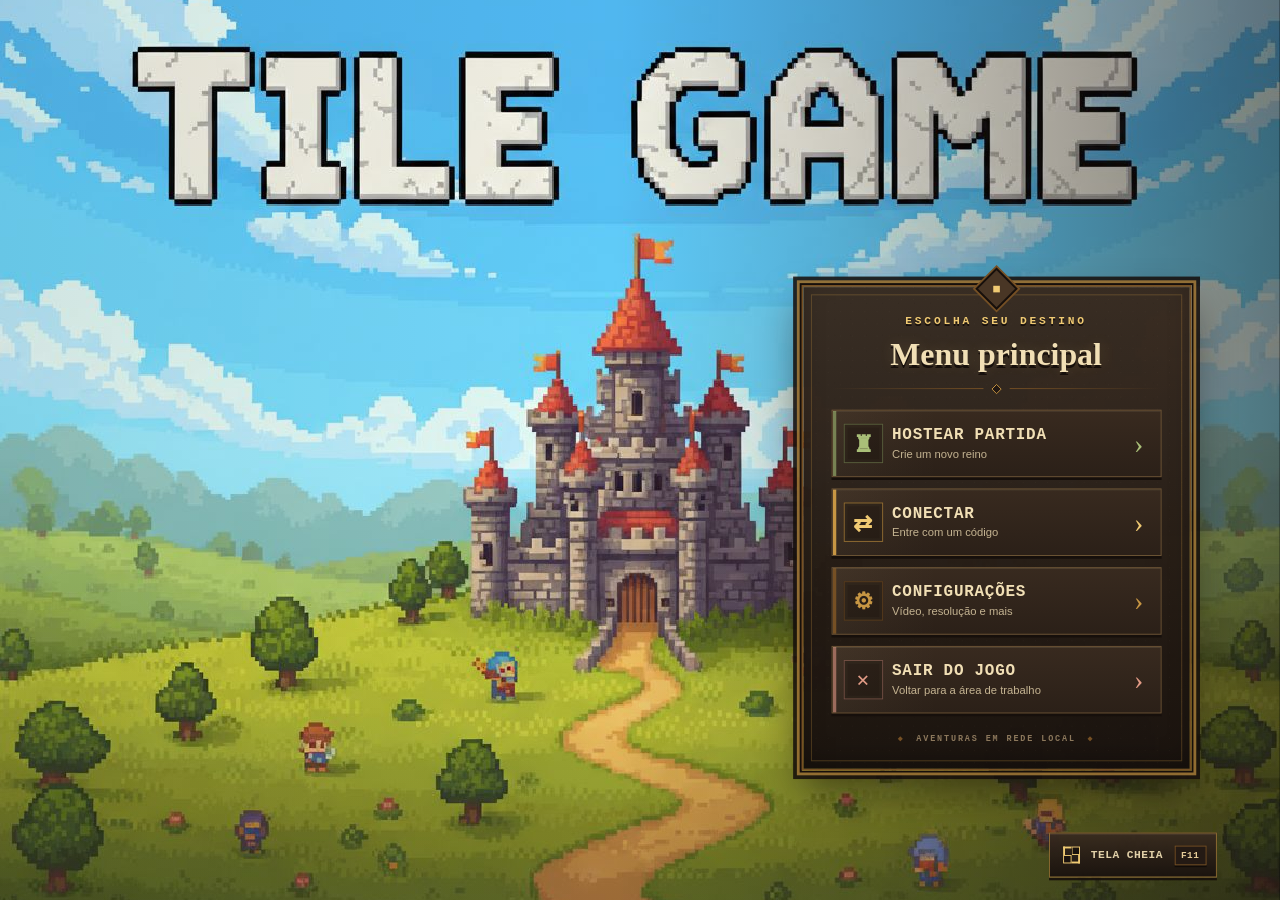
==== commit 6657bfa0: "Centralizando .css" ====
--- a/Client/index.html
+++ b/Client/index.html
@@ -4,6 +4,7 @@
     <meta charset="utf-8">
     <meta name="viewport" content="width=device-width, initial-scale=1">
     <title>Tile Game</title>
+    <link rel="stylesheet" href="ui/web/shared/theme.css">
     <link rel="stylesheet" href="ui/web/shared/shared.css">
     <link rel="stylesheet" href="ui/web/menu/menu.css">
     <link rel="stylesheet" href="ui/web/lobby/lobby.css">
--- a/Client/ui/web/shared/theme.css
+++ b/Client/ui/web/shared/theme.css
@@ -0,0 +1,112 @@
+/* Fonte única de cores do jogo. Menus usam papéis semânticos; as cores de
+   terreno/equipe ficam reservadas a informações do mapa, nunca a painéis. */
+:root {
+    color-scheme: dark;
+    --screen-void: #000;
+    --ink: #160f0b;
+    --panel-deep: #19120e;
+    --panel: #2b2018;
+    --panel-raised: #382a1f;
+    --panel-hover: #493625;
+    --parchment: #f1dfb5;
+    --parchment-muted: #c4b391;
+    --text-disabled: #a5957b;
+    --gold: #c79643;
+    --gold-bright: #f0ca73;
+    --gold-dark: #765024;
+    --border: #6e5536;
+    --border-subtle: #493a2a;
+    --green: #a9bf78;
+    --red: #e29b86;
+    --danger-surface: #41271e;
+    --wood: #d0a06b;
+    --food: var(--green);
+    --overlay: #160f0bcc;
+    --shadow: #09060366;
+    --panel-shadow: 0 6px 24px var(--shadow);
+    --terrain-water: #48788a;
+    --terrain-grass: #8c9b55;
+    --terrain-forest: #4d683b;
+    --terrain-mountain: #9b9385;
+    --territory-mine: #7dbce4;
+    --territory-enemy: #ef8c86;
+    --map-fog: #141c28;
+
+    /* Mapa, unidades e efeitos (independentes das superfícies de UI). */
+    --unit-bright: #ffe29a;
+    --unit-main: #d9ad55;
+    --unit-dark: #704720;
+    --unit-accent: #9fc8b0;
+    --enemy-accent: #e47b68;
+    --enemy-team-bright-tone: 78% 76%;
+    --enemy-team-main-tone: 62% 55%;
+    --enemy-team-dark-tone: 48% 25%;
+    --pioneer-outline: #15282e;
+    --pioneer-coat: #69c9b1;
+    --pioneer-skin: #edc691;
+    --pioneer-boots: #302219;
+    --pioneer-staff: #a67a40;
+    --pioneer-hat: #fff0b5;
+    --unit-health: #91c568;
+    --unit-health-low: #df6857;
+    --unit-selection: #ffe598;
+    --order-hostile: #ef7865;
+    --order-friendly: #f5d77f;
+    --effect-spawn: #c6e78d;
+    --effect-damage: #ff765f;
+    --effect-death: #6e2924;
+    --exploration-track: #15232d;
+    --exploration-waiting: #e6c77d;
+    --exploration-active: #92c6ee;
+    --land-shadow: rgba(8, 7, 5, 0.55);
+    --boat-shadow: rgba(6, 9, 10, 0.58);
+    --pioneer-shadow: rgba(10, 16, 20, 0.5);
+    --unit-health-track: rgba(10, 7, 5, 0.88);
+    --map-preview: rgba(20, 28, 40, 0.72);
+    --pioneer-range: rgba(143, 237, 214, 0.8);
+    --territory-mine-fill: rgba(99, 171, 218, 0.15);
+    --territory-enemy-fill: rgba(231, 119, 112, 0.18);
+    --effect-hostile: #f69e5b;
+    --effect-boat-order: #bfedec;
+    --effect-land-order: #f2d082;
+    --effect-dust: #c29b60;
+    --effect-wake: #b1e1e0;
+
+    /* Tons da prévia do lobby. */
+    --map-grass-1: #69844c;
+    --map-grass-2: #708a50;
+    --map-grass-3: #607943;
+    --map-water-1: #39778b;
+    --map-water-2: #347084;
+    --map-water-3: #417e90;
+    --map-mountain-1: #77786e;
+    --map-mountain-2: #838379;
+    --map-mountain-3: #696b64;
+    --map-small-forest-1: #3d6737;
+    --map-small-forest-2: #355d32;
+    --map-small-forest-3: #456f3b;
+    --map-medium-forest-1: #31592f;
+    --map-medium-forest-2: #2d512b;
+    --map-medium-forest-3: #386234;
+    --map-big-forest-1: #274a28;
+    --map-big-forest-2: #234324;
+    --map-big-forest-3: #2d512b;
+    --map-town-center-1: #a67545;
+    --map-town-center-2: #8e5f38;
+    --map-town-center-3: #bb8850;
+    --map-city-1: #98684f;
+    --map-city-2: #875945;
+    --map-city-3: #aa7659;
+    --map-mine-1: #9b7a42;
+    --map-mine-2: #866636;
+    --map-mine-3: #af8c4c;
+    --map-lumberjack-cabin-1: #9c603b;
+    --map-lumberjack-cabin-2: #895132;
+    --map-lumberjack-cabin-3: #ae7047;
+    --map-madeireiro-1: #9c603b;
+    --map-madeireiro-2: #895132;
+    --map-madeireiro-3: #ae7047;
+    --map-background: #0d110c;
+    --map-grid: rgba(235, 220, 179, 0.08);
+    --map-outline: rgba(238, 204, 126, 0.36);
+}
--- a/Client/ui/web/shared/shared.css
+++ b/Client/ui/web/shared/shared.css
@@ -1,15 +1,6 @@
 :root {
-    color-scheme: dark;
-    --ink: #160f0b;
-    --panel: #2b2018;
-    --panel-deep: #19120e;
-    --parchment: #f1dfb5;
-    --parchment-muted: #bfae8a;
-    --gold: #c79643;
-    --gold-bright: #f0ca73;
-    --gold-dark: #765024;
-    --green: #758f3e;
-    --red: #9b4c3e;
+    --logical-width: 1280px;
+    --logical-height: 960px;
 }
 
 * {
@@ -26,7 +17,7 @@
     height: 100%;
     margin: 0;
     overflow: hidden;
-    background: #000;
+    background: var(--screen-void);
 }
 
 body {
@@ -37,10 +28,10 @@
     position: absolute;
     top: 0;
     left: 0;
-    width: 1280px;
-    height: 960px;
+    width: var(--logical-width);
+    height: var(--logical-height);
     overflow: hidden;
-    background: #000;
+    background: var(--screen-void);
     transform-origin: top left;
     user-select: none;
     touch-action: none;
@@ -49,8 +40,8 @@
 .screen {
     position: absolute;
     inset: 0;
-    width: 1280px;
-    height: 960px;
+    width: 100%;
+    height: 100%;
     overflow: hidden;
 }
 
@@ -68,8 +59,10 @@
 .screen-background {
     position: absolute;
     inset: 0;
-    width: 1280px;
-    height: 960px;
+    width: 100%;
+    height: 100%;
+    object-fit: cover;
+    object-position: center;
     pointer-events: none;
 }
 
--- a/Client/ui/web/menu/menu.css
+++ b/Client/ui/web/menu/menu.css
@@ -4,38 +4,42 @@
     inset: 0;
     pointer-events: none;
     background:
-        linear-gradient(90deg, rgba(9, 16, 9, 0.08) 0%, transparent 48%, rgba(16, 12, 9, 0.16) 66%, rgba(13, 10, 8, 0.52) 100%),
-        linear-gradient(180deg, transparent 0 62%, rgba(17, 12, 8, 0.18) 100%);
+        linear-gradient(90deg, color-mix(in srgb, var(--ink) 8%, transparent) 0%, transparent 48%, color-mix(in srgb, var(--ink) 16%, transparent) 66%, color-mix(in srgb, var(--ink) 52%, transparent) 100%),
+        linear-gradient(180deg, transparent 0 62%, color-mix(in srgb, var(--ink) 18%, transparent) 100%);
 }
 
 .menu-view {
     position: absolute;
     z-index: 2;
     inset: 0;
-    width: 1280px;
-    height: 960px;
+    width: 100%;
+    height: 100%;
     overflow: hidden;
 }
 
 .menu-card {
     position: absolute;
-    right: 52px;
+    right: calc((100% - 1280px) / 2 + 52px);
     width: 416px;
     padding: 28px 30px 25px;
     color: var(--parchment);
     border: 2px solid var(--gold-dark);
     background:
-        linear-gradient(135deg, rgba(255, 255, 255, 0.035) 0 1px, transparent 1px 13px),
-        linear-gradient(225deg, rgba(0, 0, 0, 0.07) 0 1px, transparent 1px 17px),
-        linear-gradient(180deg, rgba(55, 40, 29, 0.97), rgba(26, 19, 14, 0.985));
+        linear-gradient(135deg, color-mix(in srgb, var(--parchment) 3.5%, transparent) 0 1px, transparent 1px 13px),
+        linear-gradient(225deg, color-mix(in srgb, var(--screen-void) 7%, transparent) 0 1px, transparent 1px 17px),
+        linear-gradient(
+            180deg,
+            color-mix(in srgb, var(--panel-raised) 97%, transparent),
+            color-mix(in srgb, var(--panel-deep) 98.5%, transparent)
+        );
     background-size: 13px 13px, 17px 17px, auto;
     box-shadow:
         0 0 0 2px var(--ink),
-        0 0 0 5px rgba(203, 151, 68, 0.68),
-        0 0 0 9px rgba(22, 15, 11, 0.86),
-        0 22px 42px rgba(12, 10, 7, 0.58),
-        inset 0 1px rgba(255, 231, 174, 0.12),
-        inset 0 -10px 24px rgba(0, 0, 0, 0.22);
+        0 0 0 5px color-mix(in srgb, var(--gold) 68%, transparent),
+        0 0 0 9px color-mix(in srgb, var(--ink) 86%, transparent),
+        0 22px 42px color-mix(in srgb, var(--ink) 58%, transparent),
+        inset 0 1px color-mix(in srgb, var(--parchment) 12%, transparent),
+        inset 0 -10px 24px color-mix(in srgb, var(--screen-void) 22%, transparent);
     animation: menu-arrive 260ms ease-out both;
 }
 
@@ -43,7 +47,7 @@
     content: "";
     position: absolute;
     inset: 8px;
-    border: 1px solid rgba(214, 169, 91, 0.3);
+    border: 1px solid color-mix(in srgb, var(--gold) 30%, transparent);
     pointer-events: none;
 }
 
@@ -56,7 +60,7 @@
     height: 28px;
     color: var(--gold-bright);
     border: 2px solid var(--ink);
-    background: #47301c;
+    background: var(--panel-hover);
     box-shadow: 0 0 0 2px var(--gold-dark);
     font-family: Georgia, serif;
     font-size: 13px;
@@ -91,18 +95,18 @@
     letter-spacing: 3px;
     line-height: 18px;
     text-align: center;
-    text-shadow: 0 2px #120c08;
+    text-shadow: 0 2px var(--ink);
 }
 
 .menu-title {
     margin: 0;
-    color: #fff1cf;
+    color: var(--parchment);
     font-family: Georgia, "Times New Roman", serif;
     font-size: 34px;
     font-weight: 700;
     line-height: 42px;
     text-align: center;
-    text-shadow: 0 3px 0 #120c08, 0 0 16px rgba(236, 190, 107, 0.14);
+    text-shadow: 0 3px 0 var(--ink), 0 0 16px color-mix(in srgb, var(--gold-bright) 14%, transparent);
 }
 
 .menu-description {
@@ -139,7 +143,7 @@
     width: 8px;
     height: 8px;
     border: 1px solid var(--gold);
-    background: #211711;
+    background: color-mix(in srgb, var(--panel-deep) 55%, var(--panel));
     transform: rotate(45deg);
 }
 
@@ -160,13 +164,13 @@
     padding: 0 18px 0 12px;
     overflow: hidden;
     color: var(--parchment);
-    border: 1px solid #79542a;
+    border: 1px solid var(--border);
     background:
-        linear-gradient(90deg, rgba(255, 255, 255, 0.05), transparent 32%),
-        linear-gradient(180deg, #463421, #2a1e15);
+        linear-gradient(90deg, color-mix(in srgb, var(--parchment) 5%, transparent), transparent 32%),
+        linear-gradient(180deg, var(--panel-raised), var(--panel));
     box-shadow:
-        0 3px 0 #120c08,
-        inset 0 1px rgba(255, 235, 190, 0.14),
+        0 3px 0 var(--ink),
+        inset 0 1px color-mix(in srgb, var(--parchment) 14%, transparent),
         inset 4px 0 var(--button-accent);
     font: inherit;
     text-align: left;
@@ -179,29 +183,29 @@
     position: absolute;
     inset: 0;
     opacity: 0;
-    background: linear-gradient(105deg, transparent 15%, rgba(255, 225, 155, 0.11) 48%, transparent 80%);
+    background: linear-gradient(105deg, transparent 15%, color-mix(in srgb, var(--gold-bright) 11%, transparent) 48%, transparent 80%);
     transform: translateX(-35%);
     transition: opacity 120ms ease, transform 220ms ease;
 }
 
 .host-button {
-    --button-accent: #819b45;
-    --button-accent-bright: #bdd471;
+    --button-accent: color-mix(in srgb, var(--green) 65%, var(--panel-deep));
+    --button-accent-bright: var(--green);
 }
 
 .connect-button {
-    --button-accent: #b88035;
-    --button-accent-bright: #efbf65;
+    --button-accent: var(--gold);
+    --button-accent-bright: var(--gold-bright);
 }
 
 .menu-settings-button {
-    --button-accent: #567b87;
-    --button-accent-bright: #8bc3ce;
+    --button-accent: var(--gold-dark);
+    --button-accent-bright: var(--gold);
 }
 
 .exit-button {
-    --button-accent: #8f493d;
-    --button-accent-bright: #d77a68;
+    --button-accent: color-mix(in srgb, var(--red) 65%, var(--panel-deep));
+    --button-accent-bright: var(--red);
 }
 
 .join-game-button {
@@ -209,14 +213,14 @@
 }
 
 .menu-button:hover {
-    color: #fff5dc;
+    color: var(--parchment);
     border-color: var(--button-accent-bright);
     filter: brightness(1.12);
     transform: translateY(-2px);
     box-shadow:
-        0 5px 0 #120c08,
-        0 9px 18px rgba(0, 0, 0, 0.2),
-        inset 0 1px rgba(255, 235, 190, 0.2),
+        0 5px 0 var(--ink),
+        0 9px 18px color-mix(in srgb, var(--screen-void) 20%, transparent),
+        inset 0 1px color-mix(in srgb, var(--parchment) 20%, transparent),
         inset 4px 0 var(--button-accent-bright);
 }
 
@@ -229,15 +233,15 @@
     filter: brightness(0.96);
     transform: translateY(2px);
     box-shadow:
-        0 1px 0 #120c08,
-        inset 0 2px 5px rgba(0, 0, 0, 0.3),
+        0 1px 0 var(--ink),
+        inset 0 2px 5px color-mix(in srgb, var(--screen-void) 30%, transparent),
         inset 4px 0 var(--button-accent);
 }
 
 .menu-button:focus-visible,
 .fullscreen-button:focus-visible,
 .menu-text-button:focus-visible {
-    outline: 2px solid #fff1bd;
+    outline: 2px solid var(--parchment);
     outline-offset: 4px;
 }
 
@@ -249,9 +253,9 @@
     width: 42px;
     height: 42px;
     color: var(--button-accent-bright);
-    border: 1px solid color-mix(in srgb, var(--button-accent) 70%, #1d130d);
-    background: rgba(12, 9, 7, 0.44);
-    box-shadow: inset 0 0 0 3px rgba(255, 255, 255, 0.025);
+    border: 1px solid color-mix(in srgb, var(--button-accent) 70%, var(--panel-deep));
+    background: color-mix(in srgb, var(--ink) 44%, transparent);
+    box-shadow: inset 0 0 0 3px color-mix(in srgb, var(--parchment) 2.5%, transparent);
     font-family: Georgia, serif;
     font-size: 25px;
     font-weight: 700;
@@ -278,7 +282,7 @@
 }
 
 .button-copy small {
-    color: #b7a47e;
+    color: var(--parchment-muted);
     font-size: 12px;
     line-height: 16px;
 }
@@ -300,7 +304,7 @@
 
 .menu-signature {
     margin: 20px 0 0;
-    color: #887454;
+    color: color-mix(in srgb, var(--text-disabled) 55%, var(--border));
     font-family: "Courier New", monospace;
     font-size: 9px;
     font-weight: 700;
@@ -317,7 +321,7 @@
 .field-label {
     display: block;
     margin: 3px 0 8px;
-    color: #e0c78f;
+    color: color-mix(in srgb, var(--parchment) 65%, var(--gold));
     font-family: "Courier New", monospace;
     font-size: 12px;
     font-weight: 700;
@@ -331,14 +335,14 @@
     width: 100%;
     height: 76px;
     overflow: hidden;
-    border: 2px solid #765126;
+    border: 2px solid var(--gold-dark);
     background:
-        repeating-linear-gradient(90deg, rgba(255, 255, 255, 0.018) 0 1px, transparent 1px 7px),
-        linear-gradient(180deg, #130f0c, #1d1611);
+        repeating-linear-gradient(90deg, color-mix(in srgb, var(--parchment) 1.8%, transparent) 0 1px, transparent 1px 7px),
+        linear-gradient(180deg, var(--ink), color-mix(in srgb, var(--panel-deep) 75%, var(--panel)));
     box-shadow:
-        inset 0 4px 9px rgba(0, 0, 0, 0.5),
-        inset 0 0 0 4px rgba(255, 223, 157, 0.025),
-        0 2px 0 #0e0907;
+        inset 0 4px 9px color-mix(in srgb, var(--screen-void) 50%, transparent),
+        inset 0 0 0 4px color-mix(in srgb, var(--gold-bright) 2.5%, transparent),
+        0 2px 0 color-mix(in srgb, var(--ink) 64%, var(--screen-void));
     transition: border-color 120ms ease, box-shadow 120ms ease, background-color 120ms ease;
 }
 
@@ -350,7 +354,7 @@
     top: 8px;
     bottom: 8px;
     width: 1px;
-    background: #5e4022;
+    background: color-mix(in srgb, var(--gold-dark) 75%, var(--ink));
     pointer-events: none;
 }
 
@@ -365,10 +369,10 @@
 .menu-field:focus-within {
     border-color: var(--gold-bright);
     box-shadow:
-        inset 0 4px 9px rgba(0, 0, 0, 0.5),
-        inset 0 0 0 4px rgba(255, 223, 157, 0.04),
-        0 0 0 3px rgba(218, 166, 76, 0.16),
-        0 2px 0 #0e0907;
+        inset 0 4px 9px color-mix(in srgb, var(--screen-void) 50%, transparent),
+        inset 0 0 0 4px color-mix(in srgb, var(--gold-bright) 4%, transparent),
+        0 0 0 3px color-mix(in srgb, var(--gold) 16%, transparent),
+        0 2px 0 color-mix(in srgb, var(--ink) 64%, var(--screen-void));
 }
 
 .field-decoration {
@@ -377,7 +381,7 @@
     top: 50%;
     left: 0;
     width: 58px;
-    color: #ae7c39;
+    color: color-mix(in srgb, var(--gold) 70%, var(--gold-dark));
     font-family: Georgia, serif;
     font-size: 24px;
     font-weight: 700;
@@ -410,7 +414,7 @@
     right: 18px;
     left: 72px;
     overflow: hidden;
-    color: #9f8b68;
+    color: color-mix(in srgb, var(--parchment-muted) 55%, var(--border));
     font-family: "Courier New", monospace;
     font-size: 19px;
     font-weight: 700;
@@ -423,19 +427,19 @@
 }
 
 .menu-field:focus-within .field-display {
-    color: #fff0c8;
-    text-shadow: 0 0 10px rgba(237, 190, 96, 0.22);
+    color: var(--parchment);
+    text-shadow: 0 0 10px color-mix(in srgb, var(--gold-bright) 22%, transparent);
 }
 
 .field-hint {
     margin: 10px 2px 0;
-    color: #9d8b6d;
+    color: color-mix(in srgb, var(--parchment-muted) 55%, var(--border));
     font-size: 12px;
     line-height: 18px;
 }
 
 .field-hint strong {
-    color: #d1b77e;
+    color: color-mix(in srgb, var(--parchment-muted) 70%, var(--gold-bright));
     font-weight: 700;
 }
 
@@ -446,9 +450,9 @@
     height: 82px;
     margin: 18px auto 15px;
     place-items: center;
-    border: 1px solid rgba(199, 150, 67, 0.42);
-    background: rgba(12, 9, 7, 0.38);
-    box-shadow: inset 0 0 0 5px rgba(255, 255, 255, 0.02);
+    border: 1px solid color-mix(in srgb, var(--gold) 42%, transparent);
+    background: color-mix(in srgb, var(--ink) 38%, transparent);
+    box-shadow: inset 0 0 0 5px color-mix(in srgb, var(--parchment) 2%, transparent);
     transform: rotate(45deg);
 }
 
@@ -469,7 +473,7 @@
 
 .lobby-loading-mark::after {
     inset: 23px;
-    border-top-color: #91ad55;
+    border-top-color: var(--green);
     animation-direction: reverse;
     animation-duration: 850ms;
 }
@@ -484,7 +488,7 @@
 .connection-status {
     min-height: 36px;
     margin: 10px 0 0;
-    color: #b8a47d;
+    color: color-mix(in srgb, var(--parchment-muted) 85%, var(--border));
     font-family: "Courier New", monospace;
     font-size: 11px;
     font-weight: 700;
@@ -493,15 +497,15 @@
 }
 
 .connection-status.is-error {
-    color: #e08a72;
+    color: var(--red);
 }
 
 .menu-text-button {
     display: block;
     margin: 14px auto 0;
     padding: 7px 11px;
-    color: #ac9976;
-    border-bottom: 1px solid rgba(199, 150, 67, 0.35);
+    color: color-mix(in srgb, var(--parchment-muted) 70%, var(--border));
+    border-bottom: 1px solid color-mix(in srgb, var(--gold) 35%, transparent);
     font-family: "Courier New", monospace;
     font-size: 10px;
     font-weight: 700;
@@ -512,7 +516,7 @@
 }
 
 .menu-text-button:hover {
-    color: #f0dba9;
+    color: color-mix(in srgb, var(--parchment) 80%, var(--gold-bright));
     border-color: var(--gold-bright);
 }
 
@@ -522,7 +526,7 @@
     justify-content: center;
     gap: 13px;
     margin-top: 25px;
-    color: #9f8d70;
+    color: color-mix(in srgb, var(--parchment-muted) 55%, var(--border));
     font-family: "Courier New", monospace;
     font-size: 11px;
     font-style: normal;
@@ -547,10 +551,10 @@
 #menu-screen kbd {
     min-width: 34px;
     padding: 3px 6px 2px;
-    color: #e8d29f;
-    border: 1px solid #70502a;
-    background: #241a13;
-    box-shadow: 0 2px 0 #100b08;
+    color: color-mix(in srgb, var(--parchment) 75%, var(--gold));
+    border: 1px solid var(--gold-dark);
+    background: color-mix(in srgb, var(--panel-deep) 40%, var(--panel));
+    box-shadow: 0 2px 0 color-mix(in srgb, var(--ink) 73%, var(--screen-void));
     font-family: "Courier New", monospace;
     font-size: 10px;
     font-weight: 700;
@@ -560,17 +564,17 @@
 
 .fullscreen-button {
     position: absolute;
-    right: 25px;
+    right: calc((100% - 1280px) / 2 + 25px);
     bottom: 24px;
     display: flex;
     align-items: center;
     gap: 10px;
     height: 48px;
     padding: 0 10px 0 13px;
-    color: #e4d3ac;
-    border: 1px solid rgba(199, 150, 67, 0.64);
-    background: linear-gradient(180deg, rgba(54, 40, 27, 0.94), rgba(25, 18, 13, 0.96));
-    box-shadow: 0 3px 0 rgba(12, 8, 5, 0.9), inset 0 1px rgba(255, 235, 191, 0.13);
+    color: color-mix(in srgb, var(--parchment) 65%, var(--parchment-muted));
+    border: 1px solid color-mix(in srgb, var(--gold) 64%, transparent);
+    background: linear-gradient(180deg, color-mix(in srgb, var(--panel-raised) 94%, transparent), color-mix(in srgb, var(--panel-deep) 96%, transparent));
+    box-shadow: 0 3px 0 color-mix(in srgb, var(--ink) 90%, transparent), inset 0 1px color-mix(in srgb, var(--parchment) 13%, transparent);
     font-family: "Courier New", monospace;
     font-size: 12px;
     font-weight: 700;
@@ -581,7 +585,7 @@
 }
 
 .fullscreen-button:hover {
-    color: #fff3d2;
+    color: var(--parchment);
     border-color: var(--gold-bright);
     filter: brightness(1.12);
     transform: translateY(-2px);
@@ -616,7 +620,7 @@
     left: 1px;
     border-top: 2px solid var(--gold-bright);
     border-left: 2px solid var(--gold-bright);
-    box-shadow: 9px 0 0 -1px #1d150e, 9px 0 0 0 var(--gold-bright);
+    box-shadow: 9px 0 0 -1px var(--panel-deep), 9px 0 0 0 var(--gold-bright);
 }
 
 .fullscreen-icon::after {
@@ -624,7 +628,7 @@
     bottom: 1px;
     border-right: 2px solid var(--gold-bright);
     border-bottom: 2px solid var(--gold-bright);
-    box-shadow: -9px 0 0 -1px #1d150e, -9px 0 0 0 var(--gold-bright);
+    box-shadow: -9px 0 0 -1px var(--panel-deep), -9px 0 0 0 var(--gold-bright);
 }
 
 @keyframes menu-arrive {
--- a/Client/ui/web/lobby/lobby.css
+++ b/Client/ui/web/lobby/lobby.css
@@ -1,6 +1,6 @@
 #lobby-screen {
     color: var(--parchment);
-    background: #15130f;
+    background: var(--panel-deep);
     isolation: isolate;
 }
 
@@ -10,9 +10,9 @@
     inset: 0;
     pointer-events: none;
     background:
-        radial-gradient(circle at 50% 44%, rgba(92, 108, 55, 0.16), transparent 45%),
-        linear-gradient(90deg, rgba(10, 13, 9, 0.54), rgba(14, 12, 9, 0.32) 50%, rgba(10, 9, 7, 0.65)),
-        linear-gradient(180deg, rgba(10, 8, 6, 0.22), rgba(10, 8, 6, 0.5));
+        radial-gradient(circle at 50% 44%, color-mix(in srgb, color-mix(in srgb, var(--terrain-grass) 70%, var(--map-background)) 16%, transparent), transparent 45%),
+        linear-gradient(90deg, color-mix(in srgb, var(--map-background) 54%, transparent), color-mix(in srgb, color-mix(in srgb, var(--screen-void) 80%, var(--border-subtle)) 32%, transparent) 50%, color-mix(in srgb, color-mix(in srgb, var(--screen-void) 95%, var(--parchment-muted)) 65%, transparent)),
+        linear-gradient(180deg, color-mix(in srgb, color-mix(in srgb, var(--screen-void) 86.2%, var(--border-subtle)) 22%, transparent), color-mix(in srgb, color-mix(in srgb, var(--screen-void) 86.2%, var(--border-subtle)) 50%, transparent));
 }
 
 .lobby-atmosphere::after {
@@ -21,8 +21,8 @@
     inset: 0;
     opacity: 0.42;
     background-image:
-        linear-gradient(rgba(225, 190, 111, 0.025) 1px, transparent 1px),
-        linear-gradient(90deg, rgba(225, 190, 111, 0.025) 1px, transparent 1px);
+        linear-gradient(color-mix(in srgb, color-mix(in srgb, var(--gold-bright) 91.6%, var(--border-subtle)) 2.5%, transparent) 1px, transparent 1px),
+        linear-gradient(90deg, color-mix(in srgb, color-mix(in srgb, var(--gold-bright) 91.6%, var(--border-subtle)) 2.5%, transparent) 1px, transparent 1px);
     background-size: 32px 32px;
 }
 
@@ -30,7 +30,7 @@
     position: absolute;
     z-index: 2;
     top: 55px;
-    left: 50px;
+    left: calc(50% - 590px);
     display: grid;
     width: 1180px;
     height: 850px;
@@ -38,17 +38,21 @@
     padding: 0 20px;
     border: 2px solid var(--gold-dark);
     background:
-        linear-gradient(135deg, rgba(255, 255, 255, 0.028) 0 1px, transparent 1px 15px),
-        linear-gradient(225deg, rgba(0, 0, 0, 0.07) 0 1px, transparent 1px 19px),
-        linear-gradient(180deg, rgba(50, 37, 27, 0.985), rgba(23, 17, 13, 0.995));
+        linear-gradient(135deg, color-mix(in srgb, var(--parchment) 2.8%, transparent) 0 1px, transparent 1px 15px),
+        linear-gradient(225deg, color-mix(in srgb, var(--screen-void) 7%, transparent) 0 1px, transparent 1px 19px),
+        linear-gradient(
+            180deg,
+            color-mix(in srgb, var(--panel-raised) 98.5%, transparent),
+            color-mix(in srgb, var(--panel-deep) 99.5%, transparent)
+        );
     background-size: 15px 15px, 19px 19px, auto;
     box-shadow:
         0 0 0 2px var(--ink),
-        0 0 0 5px rgba(199, 150, 67, 0.68),
-        0 0 0 10px rgba(18, 13, 9, 0.88),
-        0 30px 70px rgba(5, 5, 4, 0.62),
-        inset 0 1px rgba(255, 235, 190, 0.12),
-        inset 0 -14px 32px rgba(0, 0, 0, 0.24);
+        0 0 0 5px color-mix(in srgb, var(--gold) 68%, transparent),
+        0 0 0 10px color-mix(in srgb, color-mix(in srgb, var(--screen-void) 75.6%, var(--panel-hover)) 88%, transparent),
+        0 30px 70px color-mix(in srgb, color-mix(in srgb, var(--screen-void) 97.8%, var(--parchment)) 62%, transparent),
+        inset 0 1px color-mix(in srgb, var(--parchment) 12%, transparent),
+        inset 0 -14px 32px color-mix(in srgb, var(--screen-void) 24%, transparent);
     animation: lobby-arrive 280ms ease-out both;
 }
 
@@ -56,7 +60,7 @@
     content: "";
     position: absolute;
     inset: 8px;
-    border: 1px solid rgba(214, 169, 91, 0.23);
+    border: 1px solid color-mix(in srgb, color-mix(in srgb, var(--gold) 58.8%, var(--gold-bright)) 23%, transparent);
     pointer-events: none;
 }
 
@@ -71,7 +75,7 @@
     place-items: center;
     color: var(--gold-bright);
     border: 2px solid var(--ink);
-    background: #4b321c;
+    background: var(--panel-hover);
     box-shadow: 0 0 0 2px var(--gold-dark);
     font-family: Georgia, serif;
     font-size: 11px;
@@ -85,7 +89,7 @@
     align-items: center;
     justify-content: space-between;
     padding: 13px 9px 10px;
-    border-bottom: 1px solid rgba(199, 150, 67, 0.32);
+    border-bottom: 1px solid color-mix(in srgb, var(--gold) 32%, transparent);
 }
 
 .lobby-heading {
@@ -105,16 +109,16 @@
 
 .lobby-heading h1 {
     margin: 1px 0 0;
-    color: #fff1cf;
+    color: var(--parchment);
     font-family: Georgia, "Times New Roman", serif;
     font-size: 30px;
     line-height: 35px;
-    text-shadow: 0 3px #120c08;
+    text-shadow: 0 3px color-mix(in srgb, var(--screen-void) 20%, var(--ink));
 }
 
 .lobby-heading p {
     margin: 2px 0 0;
-    color: #a99776;
+    color: color-mix(in srgb, var(--parchment-muted) 69.8%, var(--border));
     font-size: 12px;
     line-height: 17px;
 }
@@ -128,13 +132,13 @@
 .lobby-code-block {
     min-width: 245px;
     padding-right: 21px;
-    border-right: 1px solid rgba(199, 150, 67, 0.28);
+    border-right: 1px solid color-mix(in srgb, var(--gold) 28%, transparent);
 }
 
 .lobby-code-block > span {
     display: block;
     margin-bottom: 4px;
-    color: #9b896b;
+    color: color-mix(in srgb, var(--panel-hover) 51.1%, var(--parchment));
     font-family: "Courier New", monospace;
     font-size: 8px;
     font-weight: 700;
@@ -149,13 +153,13 @@
 }
 
 #lobby-code {
-    color: #f7d780;
+    color: color-mix(in srgb, var(--parchment) 23.7%, var(--gold-bright));
     font-family: "Courier New", monospace;
     font-size: 23px;
     line-height: 28px;
     letter-spacing: 3px;
     white-space: nowrap;
-    text-shadow: 0 2px #100b08, 0 0 12px rgba(240, 202, 115, 0.16);
+    text-shadow: 0 2px color-mix(in srgb, var(--screen-void) 27.1%, var(--ink)), 0 0 12px color-mix(in srgb, var(--gold-bright) 16%, transparent);
 }
 
 .lobby-icon-button,
@@ -166,10 +170,10 @@
     gap: 6px;
     height: 31px;
     padding: 0 8px;
-    color: #cbb98f;
-    border: 1px solid #694a28;
-    background: linear-gradient(180deg, #34261b, #211811);
-    box-shadow: 0 2px 0 #100b08, inset 0 1px rgba(255, 235, 190, 0.08);
+    color: color-mix(in srgb, var(--parchment) 71.2%, var(--border));
+    border: 1px solid color-mix(in srgb, var(--gold) 30.4%, var(--danger-surface));
+    background: linear-gradient(180deg, color-mix(in srgb, var(--panel-deep) 43.9%, var(--panel-hover)), color-mix(in srgb, var(--screen-void) 54.9%, var(--panel-hover)));
+    box-shadow: 0 2px 0 color-mix(in srgb, var(--screen-void) 27.1%, var(--ink)), inset 0 1px color-mix(in srgb, var(--parchment) 8%, transparent);
     font-family: "Courier New", monospace;
     font-size: 8px;
     font-weight: 700;
@@ -180,7 +184,7 @@
 
 .lobby-icon-button:hover,
 .lobby-field-action:hover {
-    color: #fff0c9;
+    color: var(--parchment);
     border-color: var(--gold-bright);
     filter: brightness(1.1);
     transform: translateY(-1px);
@@ -188,8 +192,8 @@
 
 .lobby-icon-button.is-copied,
 .lobby-field-action.is-copied {
-    color: #c9dc87;
-    border-color: #8ea54d;
+    color: color-mix(in srgb, var(--parchment) 41.8%, var(--green));
+    border-color: color-mix(in srgb, var(--gold-dark) 35.8%, var(--green));
 }
 
 .lobby-copy-icon {
@@ -208,7 +212,7 @@
     width: 9px;
     height: 10px;
     border: 1px solid currentColor;
-    background: #2d2118;
+    background: color-mix(in srgb, var(--panel) 97.5%, var(--gold-dark));
 }
 
 .lobby-presence {
@@ -231,7 +235,7 @@
     display: inline-flex;
     align-items: center;
     gap: 7px;
-    color: #c7b68f;
+    color: color-mix(in srgb, var(--parchment-muted) 92.2%, var(--gold-bright));
     font-size: 9px;
     line-height: 12px;
     letter-spacing: 1px;
@@ -240,16 +244,16 @@
 .lobby-status i {
     width: 8px;
     height: 8px;
-    border: 1px solid #d5b04f;
+    border: 1px solid color-mix(in srgb, var(--gold) 62.6%, var(--gold-bright));
     border-radius: 50%;
-    background: #9b7b31;
-    box-shadow: 0 0 8px rgba(213, 176, 79, 0.38);
+    background: color-mix(in srgb, var(--screen-void) 21%, var(--gold));
+    box-shadow: 0 0 8px color-mix(in srgb, color-mix(in srgb, var(--gold) 62.6%, var(--gold-bright)) 38%, transparent);
 }
 
 .lobby-status.is-online i {
-    border-color: #bdd474;
-    background: #789744;
-    box-shadow: 0 0 8px rgba(157, 190, 87, 0.45);
+    border-color: color-mix(in srgb, var(--gold-bright) 32.2%, var(--green));
+    background: color-mix(in srgb, var(--screen-void) 27.9%, var(--green));
+    box-shadow: 0 0 8px color-mix(in srgb, color-mix(in srgb, var(--gold-dark) 15.9%, var(--green)) 45%, transparent);
 }
 
 .lobby-status.is-busy i {
@@ -257,29 +261,29 @@
 }
 
 .lobby-status.is-error {
-    color: #e59a82;
+    color: color-mix(in srgb, var(--gold) 3.7%, var(--red));
 }
 
 .lobby-status.is-error i {
-    border-color: #d67861;
-    background: #9e493b;
-    box-shadow: 0 0 8px rgba(195, 80, 60, 0.42);
+    border-color: color-mix(in srgb, var(--gold-dark) 28.1%, var(--red));
+    background: color-mix(in srgb, var(--gold-dark) 77.5%, var(--red));
+    box-shadow: 0 0 8px color-mix(in srgb, color-mix(in srgb, var(--gold-dark) 60.3%, var(--red)) 42%, transparent);
 }
 
 .lobby-role {
     padding: 4px 8px 3px;
-    color: #d4c093;
-    border: 1px solid rgba(199, 150, 67, 0.42);
-    background: rgba(15, 11, 8, 0.38);
+    color: color-mix(in srgb, var(--parchment) 77.2%, var(--gold-dark));
+    border: 1px solid color-mix(in srgb, var(--gold) 42%, transparent);
+    background: color-mix(in srgb, color-mix(in srgb, var(--screen-void) 73.6%, var(--panel-raised)) 38%, transparent);
     font-size: 8px;
     line-height: 11px;
     letter-spacing: 1.2px;
 }
 
 .lobby-role.is-host {
-    color: #d5e194;
-    border-color: rgba(140, 169, 79, 0.58);
-    background: rgba(67, 83, 37, 0.25);
+    color: color-mix(in srgb, var(--parchment) 60.1%, var(--green));
+    border-color: color-mix(in srgb, color-mix(in srgb, var(--screen-void) 17.7%, var(--green)) 58%, transparent);
+    background: color-mix(in srgb, color-mix(in srgb, var(--screen-void) 60.2%, var(--green)) 25%, transparent);
 }
 
 .lobby-content {
@@ -296,11 +300,15 @@
 .lobby-side-card {
     position: relative;
     min-width: 0;
-    border: 1px solid rgba(142, 97, 47, 0.84);
+    border: 1px solid color-mix(in srgb, var(--border) 84%, transparent);
     background:
-        linear-gradient(135deg, rgba(255, 255, 255, 0.025), transparent 38%),
-        linear-gradient(180deg, rgba(41, 31, 23, 0.94), rgba(23, 18, 14, 0.97));
-    box-shadow: inset 0 0 0 4px rgba(255, 230, 177, 0.018), 0 3px 0 rgba(10, 7, 5, 0.7);
+        linear-gradient(135deg, color-mix(in srgb, var(--parchment) 2.5%, transparent), transparent 38%),
+        linear-gradient(
+            180deg,
+            color-mix(in srgb, var(--panel) 94%, transparent),
+            color-mix(in srgb, var(--panel-deep) 97%, transparent)
+        );
+    box-shadow: inset 0 0 0 4px color-mix(in srgb, color-mix(in srgb, var(--parchment) 97.9%, var(--gold-bright)) 1.8%, transparent), 0 3px 0 color-mix(in srgb, color-mix(in srgb, var(--screen-void) 54.2%, var(--ink)) 70%, transparent);
 }
 
 .lobby-map-panel {
@@ -315,7 +323,7 @@
     content: "";
     position: absolute;
     inset: 5px;
-    border: 1px solid rgba(199, 150, 67, 0.13);
+    border: 1px solid color-mix(in srgb, var(--gold) 13%, transparent);
     pointer-events: none;
 }
 
@@ -330,15 +338,15 @@
 
 .lobby-section-header {
     padding: 0 7px 8px;
-    border-bottom: 1px solid rgba(199, 150, 67, 0.23);
+    border-bottom: 1px solid color-mix(in srgb, var(--gold) 23%, transparent);
 }
 
 .lobby-section-header h2,
 .lobby-side-heading h2 {
     margin: 1px 0 0;
-    color: #f6e3bb;
+    color: var(--parchment);
     font-family: Georgia, "Times New Roman", serif;
-    text-shadow: 0 2px #100b08;
+    text-shadow: 0 2px color-mix(in srgb, var(--screen-void) 27.1%, var(--ink));
 }
 
 .lobby-section-header h2 {
@@ -354,9 +362,9 @@
 
 .lobby-map-meta span {
     padding: 4px 7px;
-    color: #b8a57e;
-    border: 1px solid rgba(199, 150, 67, 0.28);
-    background: rgba(10, 8, 6, 0.3);
+    color: color-mix(in srgb, var(--parchment) 57.1%, var(--border));
+    border: 1px solid color-mix(in srgb, var(--gold) 28%, transparent);
+    background: color-mix(in srgb, color-mix(in srgb, var(--screen-void) 86.2%, var(--border-subtle)) 30%, transparent);
     font-family: "Courier New", monospace;
     font-size: 8px;
     font-weight: 700;
@@ -369,14 +377,14 @@
     min-height: 0;
     margin: 10px 4px 0;
     overflow: hidden;
-    border: 2px solid #503a25;
+    border: 2px solid color-mix(in srgb, var(--panel-hover) 84.5%, var(--gold-dark));
     background:
-        radial-gradient(circle at 50% 45%, rgba(96, 108, 60, 0.2), transparent 50%),
-        linear-gradient(180deg, #121710, #0d110c);
+        radial-gradient(circle at 50% 45%, color-mix(in srgb, color-mix(in srgb, var(--terrain-grass) 70%, var(--map-background)) 20%, transparent), transparent 50%),
+        linear-gradient(180deg, color-mix(in srgb, var(--map-background) 96%, var(--terrain-grass)), var(--map-background));
     box-shadow:
-        0 0 0 1px #100b08,
-        0 0 0 3px rgba(169, 120, 53, 0.23),
-        inset 0 0 42px rgba(4, 5, 3, 0.72);
+        0 0 0 1px color-mix(in srgb, var(--screen-void) 27.1%, var(--ink)),
+        0 0 0 3px color-mix(in srgb, color-mix(in srgb, var(--gold) 60%, var(--gold-dark)) 23%, transparent),
+        inset 0 0 42px color-mix(in srgb, var(--map-background) 72%, transparent);
 }
 
 .lobby-map-frame::before {
@@ -384,8 +392,8 @@
     position: absolute;
     z-index: 2;
     inset: 8px;
-    border: 1px solid rgba(235, 202, 127, 0.13);
-    box-shadow: inset 0 0 45px rgba(4, 5, 3, 0.42);
+    border: 1px solid color-mix(in srgb, var(--map-outline) 36%, transparent);
+    box-shadow: inset 0 0 45px color-mix(in srgb, var(--map-background) 42%, transparent);
     pointer-events: none;
 }
 
@@ -407,8 +415,8 @@
     align-items: center;
     justify-content: center;
     flex-direction: column;
-    color: #d4c29b;
-    background: rgba(11, 14, 10, 0.86);
+    color: color-mix(in srgb, var(--panel-hover) 17.4%, var(--parchment));
+    background: color-mix(in srgb, var(--map-background) 86%, transparent);
     text-align: center;
 }
 
@@ -422,7 +430,7 @@
 .lobby-map-empty small {
     max-width: 300px;
     margin-top: 3px;
-    color: #8f8166;
+    color: color-mix(in srgb, var(--panel) 49.6%, var(--parchment));
     font-size: 11px;
     line-height: 16px;
 }
@@ -431,7 +439,7 @@
     position: relative;
     width: 27px;
     height: 27px;
-    border: 2px solid rgba(199, 150, 67, 0.24);
+    border: 2px solid color-mix(in srgb, var(--gold) 24%, transparent);
     transform: rotate(45deg);
 }
 
@@ -452,11 +460,11 @@
     width: 40px;
     height: 40px;
     place-items: center;
-    color: #e7ca86;
-    border: 1px solid rgba(222, 184, 101, 0.48);
+    color: color-mix(in srgb, var(--parchment) 63.6%, var(--gold));
+    border: 1px solid color-mix(in srgb, color-mix(in srgb, var(--gold-bright) 84.7%, var(--gold-dark)) 48%, transparent);
     border-radius: 50%;
-    background: rgba(16, 14, 10, 0.62);
-    box-shadow: 0 2px 8px rgba(5, 5, 3, 0.42);
+    background: color-mix(in srgb, color-mix(in srgb, var(--screen-void) 77%, var(--border-subtle)) 62%, transparent);
+    box-shadow: 0 2px 8px color-mix(in srgb, var(--map-background) 42%, transparent);
     font-family: Georgia, serif;
     font-size: 10px;
     font-weight: 700;
@@ -470,7 +478,7 @@
     width: 0;
     height: 0;
     border-right: 4px solid transparent;
-    border-bottom: 8px solid #d8ae56;
+    border-bottom: 8px solid color-mix(in srgb, var(--gold) 57.3%, var(--gold-bright));
     border-left: 4px solid transparent;
 }
 
@@ -491,12 +499,12 @@
 
 .lobby-map-scale i {
     flex: 1;
-    border-top: 1px solid rgba(235, 211, 156, 0.75);
-    border-right: 1px solid rgba(235, 211, 156, 0.75);
+    border-top: 1px solid color-mix(in srgb, color-mix(in srgb, var(--parchment) 80.2%, var(--gold)) 75%, transparent);
+    border-right: 1px solid color-mix(in srgb, color-mix(in srgb, var(--parchment) 80.2%, var(--gold)) 75%, transparent);
 }
 
 .lobby-map-scale i:first-child {
-    border-left: 1px solid rgba(235, 211, 156, 0.75);
+    border-left: 1px solid color-mix(in srgb, color-mix(in srgb, var(--parchment) 80.2%, var(--gold)) 75%, transparent);
 }
 
 .lobby-world-tuning {
@@ -505,11 +513,11 @@
     min-width: 0;
     margin: 8px 4px 0;
     padding: 7px 8px 6px;
-    border: 1px solid rgba(139, 97, 50, 0.64);
+    border: 1px solid color-mix(in srgb, color-mix(in srgb, var(--gold) 54%, var(--danger-surface)) 64%, transparent);
     background:
-        linear-gradient(105deg, rgba(255, 255, 255, 0.025), transparent 45%),
-        rgba(13, 10, 8, 0.48);
-    box-shadow: inset 0 0 0 3px rgba(218, 166, 76, 0.025);
+        linear-gradient(105deg, color-mix(in srgb, var(--parchment) 2.5%, transparent), transparent 45%),
+        color-mix(in srgb, color-mix(in srgb, var(--screen-void) 82.2%, var(--border-subtle)) 48%, transparent);
+    box-shadow: inset 0 0 0 3px color-mix(in srgb, color-mix(in srgb, var(--gold) 69.5%, var(--gold-bright)) 2.5%, transparent);
 }
 
 .lobby-tuning-heading {
@@ -528,7 +536,7 @@
 }
 
 .lobby-tuning-heading strong {
-    color: #e9d4a6;
+    color: color-mix(in srgb, var(--parchment) 85.8%, var(--gold));
     font-family: Georgia, "Times New Roman", serif;
     font-size: 13px;
     line-height: 16px;
@@ -536,7 +544,7 @@
 }
 
 .lobby-tuning-heading small {
-    color: #7f735c;
+    color: color-mix(in srgb, var(--ink) 52.1%, var(--parchment));
     font-size: 8px;
     line-height: 13px;
     white-space: nowrap;
@@ -553,12 +561,16 @@
 .lobby-composition {
     min-width: 0;
     height: 72px;
-    border: 1px solid rgba(121, 83, 43, 0.48);
-    background: linear-gradient(180deg, rgba(39, 29, 21, 0.76), rgba(19, 15, 11, 0.84));
+    border: 1px solid color-mix(in srgb, var(--border) 48%, transparent);
+    background: linear-gradient(
+        180deg,
+        color-mix(in srgb, var(--panel) 76%, transparent),
+        color-mix(in srgb, var(--panel-deep) 84%, transparent)
+    );
 }
 
 .lobby-tuning-control {
-    --tuning-accent: #879d56;
+    --tuning-accent: var(--terrain-grass);
     display: grid;
     grid-template-rows: 21px 22px 13px;
     padding: 6px 8px 5px;
@@ -566,15 +578,15 @@
 }
 
 .lobby-tuning-control--land {
-    --tuning-accent: #5b98a7;
+    --tuning-accent: var(--terrain-water);
 }
 
 .lobby-tuning-control--mountains {
-    --tuning-accent: #a7a394;
+    --tuning-accent: var(--terrain-mountain);
 }
 
 .lobby-tuning-control--forests {
-    --tuning-accent: #5b9956;
+    --tuning-accent: var(--terrain-forest);
 }
 
 .lobby-tuning-label,
@@ -587,7 +599,7 @@
 
 .lobby-tuning-label strong {
     overflow: hidden;
-    color: #d8c292;
+    color: color-mix(in srgb, var(--parchment) 78.3%, var(--gold-dark));
     font-family: "Courier New", monospace;
     font-size: 8px;
     line-height: 12px;
@@ -598,7 +610,7 @@
 }
 
 .lobby-tuning-label output {
-    color: #f1d789;
+    color: color-mix(in srgb, var(--parchment) 36%, var(--gold-bright));
     font-family: "Courier New", monospace;
     font-size: 9px;
     font-weight: 700;
@@ -619,30 +631,30 @@
 
 .lobby-tuning-control input[type="range"]::-webkit-slider-runnable-track {
     height: 4px;
-    border: 1px solid rgba(211, 183, 125, 0.2);
+    border: 1px solid color-mix(in srgb, color-mix(in srgb, var(--text-disabled) 38.4%, var(--gold-bright)) 20%, transparent);
     background: linear-gradient(
         90deg,
         var(--tuning-accent) 0 var(--range-progress),
-        #35291f var(--range-progress) 100%
+        color-mix(in srgb, var(--panel) 93.8%, var(--parchment-muted)) var(--range-progress) 100%
     );
-    box-shadow: inset 0 1px 2px rgba(0, 0, 0, 0.6);
+    box-shadow: inset 0 1px 2px color-mix(in srgb, var(--screen-void) 60%, transparent);
 }
 
 .lobby-tuning-control input[type="range"]::-webkit-slider-thumb {
     width: 12px;
     height: 12px;
     margin-top: -5px;
-    border: 2px solid #25190f;
+    border: 2px solid color-mix(in srgb, var(--ink) 84.4%, var(--gold-dark));
     border-radius: 1px;
     appearance: none;
     -webkit-appearance: none;
-    background: #efd489;
-    box-shadow: 0 0 0 1px var(--tuning-accent), 0 2px 4px rgba(0, 0, 0, 0.55);
+    background: color-mix(in srgb, var(--parchment) 34.6%, var(--gold-bright));
+    box-shadow: 0 0 0 1px var(--tuning-accent), 0 2px 4px color-mix(in srgb, var(--screen-void) 55%, transparent);
     transform: rotate(45deg);
 }
 
 .lobby-tuning-control input[type="range"]:focus-visible {
-    outline: 2px solid #fff1bd;
+    outline: 2px solid var(--parchment);
     outline-offset: 1px;
 }
 
@@ -655,7 +667,7 @@
 }
 
 .lobby-tuning-scale {
-    color: #95866b;
+    color: color-mix(in srgb, var(--panel-raised) 33.2%, var(--parchment-muted));
     font-size: 8px;
     line-height: 10px;
     white-space: nowrap;
@@ -668,7 +680,7 @@
 .lobby-composition-title {
     display: block;
     margin-bottom: 4px;
-    color: #b09d76;
+    color: color-mix(in srgb, var(--parchment) 51%, var(--border));
     font-family: "Courier New", monospace;
     font-size: 8px;
     font-weight: 700;
@@ -688,7 +700,7 @@
     grid-template-columns: 8px minmax(0, 1fr) auto;
     align-items: center;
     gap: 4px;
-    color: #b1a080;
+    color: color-mix(in srgb, var(--parchment) 61.9%, var(--border-subtle));
     font-size: 8px;
     line-height: 12px;
     white-space: nowrap;
@@ -700,7 +712,7 @@
 }
 
 .lobby-composition-grid strong {
-    color: #e4cc93;
+    color: color-mix(in srgb, var(--parchment) 71.1%, var(--gold));
     font-family: "Courier New", monospace;
     font-size: 9px;
 }
@@ -713,7 +725,7 @@
     justify-content: center;
     gap: 22px;
     padding-bottom: 1px;
-    color: #9f8f71;
+    color: color-mix(in srgb, var(--parchment) 51.3%, var(--border-subtle));
     font-family: "Courier New", monospace;
     font-size: 8px;
     font-weight: 700;
@@ -731,24 +743,24 @@
 .lobby-legend-swatch {
     width: 11px;
     height: 11px;
-    border: 1px solid rgba(237, 217, 167, 0.22);
-    box-shadow: inset 0 1px rgba(255, 255, 255, 0.12);
+    border: 1px solid color-mix(in srgb, color-mix(in srgb, var(--parchment) 89%, var(--gold)) 22%, transparent);
+    box-shadow: inset 0 1px color-mix(in srgb, var(--parchment) 12%, transparent);
 }
 
 .lobby-legend-swatch--water {
-    background: #39778b;
+    background: var(--map-water-1);
 }
 
 .lobby-legend-swatch--grass {
-    background: #69844c;
+    background: var(--map-grass-1);
 }
 
 .lobby-legend-swatch--forest {
-    background: #335d32;
+    background: var(--map-small-forest-2);
 }
 
 .lobby-legend-swatch--mountain {
-    background: #77786e;
+    background: var(--map-mountain-1);
 }
 
 .lobby-sidebar {
@@ -767,7 +779,7 @@
     min-height: 47px;
     margin-bottom: 10px;
     padding: 0 2px 9px;
-    border-bottom: 1px solid rgba(199, 150, 67, 0.25);
+    border-bottom: 1px solid color-mix(in srgb, var(--gold) 25%, transparent);
 }
 
 .lobby-side-heading h2 {
@@ -777,17 +789,17 @@
 
 .lobby-authority {
     padding: 4px 6px 3px;
-    color: #9e8b69;
-    border: 1px solid rgba(199, 150, 67, 0.3);
-    background: rgba(11, 8, 6, 0.28);
+    color: color-mix(in srgb, var(--parchment-muted) 56.5%, var(--border));
+    border: 1px solid color-mix(in srgb, var(--gold) 30%, transparent);
+    background: color-mix(in srgb, color-mix(in srgb, var(--screen-void) 74.7%, var(--panel)) 28%, transparent);
     font-size: 7px;
     line-height: 10px;
     letter-spacing: 0.8px;
 }
 
 .lobby-authority.is-host {
-    color: #c7d681;
-    border-color: rgba(137, 164, 75, 0.46);
+    color: color-mix(in srgb, var(--parchment) 34.7%, var(--green));
+    border-color: color-mix(in srgb, color-mix(in srgb, var(--gold-dark) 38.3%, var(--green)) 46%, transparent);
 }
 
 .lobby-field-label {
@@ -795,7 +807,7 @@
     z-index: 1;
     display: block;
     margin: 9px 0 5px 2px;
-    color: #d4bd87;
+    color: color-mix(in srgb, var(--parchment-muted) 63.3%, var(--gold-bright));
     font-family: "Courier New", monospace;
     font-size: 9px;
     font-weight: 700;
@@ -810,17 +822,17 @@
     display: flex;
     height: 45px;
     align-items: center;
-    border: 1px solid #674721;
+    border: 1px solid color-mix(in srgb, var(--panel) 19.7%, var(--gold-dark));
     background:
-        repeating-linear-gradient(90deg, rgba(255, 255, 255, 0.015) 0 1px, transparent 1px 7px),
-        linear-gradient(180deg, #120e0b, #1c1510);
-    box-shadow: inset 0 3px 8px rgba(0, 0, 0, 0.46), 0 2px 0 #0d0906;
+        repeating-linear-gradient(90deg, color-mix(in srgb, var(--parchment) 1.5%, transparent) 0 1px, transparent 1px 7px),
+        linear-gradient(180deg, color-mix(in srgb, var(--screen-void) 75.3%, var(--border-subtle)), color-mix(in srgb, var(--ink) 95.6%, var(--text-disabled)));
+    box-shadow: inset 0 3px 8px color-mix(in srgb, var(--screen-void) 46%, transparent), 0 2px 0 color-mix(in srgb, var(--screen-void) 41.3%, var(--ink));
     transition: border-color 120ms ease, box-shadow 120ms ease, opacity 120ms ease;
 }
 
 .lobby-field:focus-within {
     border-color: var(--gold-bright);
-    box-shadow: inset 0 3px 8px rgba(0, 0, 0, 0.46), 0 0 0 3px rgba(218, 166, 76, 0.12), 0 2px 0 #0d0906;
+    box-shadow: inset 0 3px 8px color-mix(in srgb, var(--screen-void) 46%, transparent), 0 0 0 3px color-mix(in srgb, color-mix(in srgb, var(--gold) 69.5%, var(--gold-bright)) 12%, transparent), 0 2px 0 color-mix(in srgb, var(--screen-void) 41.3%, var(--ink));
 }
 
 .lobby-field.is-locked {
@@ -833,8 +845,8 @@
     height: 27px;
     flex: 0 0 auto;
     place-items: center;
-    color: #bb893f;
-    border-right: 1px solid rgba(199, 150, 67, 0.24);
+    color: color-mix(in srgb, var(--gold) 83.9%, var(--gold-dark));
+    border-right: 1px solid color-mix(in srgb, var(--gold) 24%, transparent);
     font-family: "Courier New", monospace;
     font-size: 15px;
     font-weight: 700;
@@ -850,7 +862,7 @@
     height: 100%;
     flex: 1;
     padding: 0 10px;
-    color: #f0d79d;
+    color: color-mix(in srgb, var(--parchment) 63.5%, var(--gold-bright));
     caret-color: var(--gold-bright);
     font-family: "Courier New", monospace;
     font-size: 15px;
@@ -862,7 +874,7 @@
 
 .lobby-field input[readonly],
 .lobby-field input:disabled {
-    color: #aa9978;
+    color: color-mix(in srgb, var(--panel-hover) 42%, var(--parchment));
     cursor: not-allowed;
 }
 
@@ -874,7 +886,7 @@
 
 .lobby-field-suffix {
     padding-right: 11px;
-    color: #8e7b5c;
+    color: color-mix(in srgb, var(--text-disabled) 57.3%, var(--border));
     font-family: "Courier New", monospace;
     font-size: 8px;
     font-weight: 700;
@@ -886,13 +898,13 @@
     z-index: 1;
     min-height: 13px;
     margin: 4px 2px 0;
-    color: #82745c;
+    color: color-mix(in srgb, var(--panel) 56.2%, var(--parchment));
     font-size: 9px;
     line-height: 13px;
 }
 
 .lobby-field-hint.is-invalid {
-    color: #d77f68;
+    color: color-mix(in srgb, var(--gold-dark) 23.2%, var(--red));
 }
 
 .lobby-config-actions {
@@ -918,29 +930,29 @@
     min-width: 0;
     height: 54px;
     padding: 0 9px 0 7px;
-    color: #e4d2ab;
-    border: 1px solid color-mix(in srgb, var(--lobby-button-accent) 62%, #342316);
+    color: var(--parchment);
+    border: 1px solid color-mix(in srgb, var(--lobby-button-accent) 62%, var(--panel-deep));
     background:
-        linear-gradient(105deg, rgba(255, 255, 255, 0.045), transparent 38%),
-        linear-gradient(180deg, #3e2d20, #241a13);
-    box-shadow: 0 3px 0 #100b08, inset 0 1px rgba(255, 235, 190, 0.1), inset 3px 0 var(--lobby-button-accent);
+        linear-gradient(105deg, color-mix(in srgb, var(--parchment) 4.5%, transparent), transparent 38%),
+        linear-gradient(180deg, var(--panel-raised), var(--panel));
+    box-shadow: 0 3px 0 color-mix(in srgb, var(--screen-void) 27.1%, var(--ink)), inset 0 1px color-mix(in srgb, var(--parchment) 10%, transparent), inset 3px 0 var(--lobby-button-accent);
     text-align: left;
     cursor: pointer;
     transition: border-color 120ms ease, color 120ms ease, filter 120ms ease, transform 100ms ease, box-shadow 100ms ease;
 }
 
 .lobby-button:hover:not(:disabled) {
-    color: #fff1d1;
+    color: var(--parchment);
     border-color: var(--lobby-button-bright);
     filter: brightness(1.12);
     transform: translateY(-2px);
-    box-shadow: 0 5px 0 #100b08, 0 8px 15px rgba(0, 0, 0, 0.2), inset 0 1px rgba(255, 235, 190, 0.15), inset 3px 0 var(--lobby-button-bright);
+    box-shadow: 0 5px 0 color-mix(in srgb, var(--screen-void) 27.1%, var(--ink)), 0 8px 15px color-mix(in srgb, var(--screen-void) 20%, transparent), inset 0 1px color-mix(in srgb, var(--parchment) 15%, transparent), inset 3px 0 var(--lobby-button-bright);
 }
 
 .lobby-button:active:not(:disabled) {
     filter: brightness(0.95);
     transform: translateY(2px);
-    box-shadow: 0 1px 0 #100b08, inset 0 2px 5px rgba(0, 0, 0, 0.28), inset 3px 0 var(--lobby-button-accent);
+    box-shadow: 0 1px 0 color-mix(in srgb, var(--screen-void) 27.1%, var(--ink)), inset 0 2px 5px color-mix(in srgb, var(--screen-void) 28%, transparent), inset 3px 0 var(--lobby-button-accent);
 }
 
 .lobby-button:disabled {
@@ -955,14 +967,14 @@
 }
 
 .lobby-button--start.has-pending-config small {
-    color: #e8c66f;
+    color: var(--gold-bright);
 }
 
 .lobby-button:focus-visible,
 .lobby-icon-button:focus-visible,
 .lobby-field-action:focus-visible,
 .lobby-field input:focus-visible {
-    outline: 2px solid #fff1bd;
+    outline: 2px solid var(--gold-bright);
     outline-offset: 3px;
 }
 
@@ -972,8 +984,8 @@
     height: 29px;
     place-items: center;
     color: var(--lobby-button-bright);
-    border: 1px solid color-mix(in srgb, var(--lobby-button-accent) 58%, #2b1c12);
-    background: rgba(12, 9, 7, 0.42);
+    border: 1px solid color-mix(in srgb, var(--lobby-button-accent) 58%, var(--panel-deep));
+    background: color-mix(in srgb, var(--ink) 42%, transparent);
     font-family: Georgia, serif;
     font-size: 16px;
     font-weight: 700;
@@ -1003,7 +1015,7 @@
 
 .lobby-button small {
     overflow: hidden;
-    color: #998767;
+    color: var(--parchment-muted);
     font-size: 8px;
     line-height: 11px;
     text-overflow: ellipsis;
@@ -1011,13 +1023,13 @@
 }
 
 .lobby-button--secondary {
-    --lobby-button-accent: #777449;
-    --lobby-button-bright: #c8bd70;
+    --lobby-button-accent: var(--gold-dark);
+    --lobby-button-bright: var(--gold);
 }
 
 .lobby-button--regenerate {
-    --lobby-button-accent: #487d56;
-    --lobby-button-bright: #7fc08e;
+    --lobby-button-accent: color-mix(in srgb, var(--green) 65%, var(--panel-deep));
+    --lobby-button-bright: var(--green);
 }
 
 .lobby-locked-message {
@@ -1029,16 +1041,16 @@
     justify-content: center;
     gap: 8px;
     margin: 12px 0 0;
-    color: #ae9a73;
-    border: 1px solid rgba(199, 150, 67, 0.23);
-    background: rgba(11, 8, 6, 0.27);
+    color: color-mix(in srgb, var(--parchment) 49%, var(--border));
+    border: 1px solid color-mix(in srgb, var(--gold) 23%, transparent);
+    background: color-mix(in srgb, color-mix(in srgb, var(--screen-void) 74.7%, var(--panel)) 27%, transparent);
     font-size: 10px;
     line-height: 15px;
     text-align: center;
 }
 
 .lobby-locked-message span {
-    color: #866434;
+    color: color-mix(in srgb, var(--panel-hover) 51.7%, var(--gold));
     font-size: 8px;
 }
 
@@ -1056,9 +1068,9 @@
     min-width: 31px;
     height: 27px;
     place-items: center;
-    color: #d6e491;
-    border: 1px solid rgba(139, 169, 77, 0.48);
-    background: rgba(66, 83, 37, 0.25);
+    color: color-mix(in srgb, var(--parchment) 59.9%, var(--green));
+    border: 1px solid color-mix(in srgb, color-mix(in srgb, var(--screen-void) 18.2%, var(--green)) 48%, transparent);
+    background: color-mix(in srgb, color-mix(in srgb, var(--screen-void) 60.4%, var(--green)) 25%, transparent);
     font-size: 12px;
 }
 
@@ -1074,7 +1086,7 @@
     flex-direction: column;
     gap: 5px;
     list-style: none;
-    scrollbar-color: #73512d #1c1510;
+    scrollbar-color: color-mix(in srgb, var(--gold) 37.7%, var(--danger-surface)) color-mix(in srgb, var(--ink) 95.6%, var(--text-disabled));
     scrollbar-width: thin;
 }
 
@@ -1085,13 +1097,13 @@
     align-items: center;
     gap: 8px;
     padding: 5px 7px;
-    border: 1px solid rgba(132, 93, 50, 0.45);
-    background: linear-gradient(90deg, rgba(255, 255, 255, 0.025), rgba(12, 9, 7, 0.28));
+    border: 1px solid color-mix(in srgb, color-mix(in srgb, var(--gold) 49.6%, var(--danger-surface)) 45%, transparent);
+    background: linear-gradient(90deg, color-mix(in srgb, var(--parchment) 2.5%, transparent), color-mix(in srgb, color-mix(in srgb, var(--screen-void) 71.8%, var(--panel)) 28%, transparent));
 }
 
 .lobby-player.is-self {
-    border-color: rgba(151, 176, 83, 0.42);
-    background: linear-gradient(90deg, rgba(111, 139, 59, 0.12), rgba(12, 9, 7, 0.28));
+    border-color: color-mix(in srgb, color-mix(in srgb, var(--gold-dark) 25.9%, var(--green)) 42%, transparent);
+    background: linear-gradient(90deg, color-mix(in srgb, color-mix(in srgb, var(--screen-void) 34.1%, var(--green)) 12%, transparent), color-mix(in srgb, color-mix(in srgb, var(--screen-void) 71.8%, var(--panel)) 28%, transparent));
 }
 
 .lobby-player-avatar {
@@ -1099,10 +1111,10 @@
     width: 31px;
     height: 31px;
     place-items: center;
-    color: #ebd39a;
-    border: 1px solid #77542c;
-    background: radial-gradient(circle at 35% 28%, #594229, #281d14);
-    box-shadow: inset 0 0 0 3px rgba(255, 255, 255, 0.025);
+    color: color-mix(in srgb, var(--parchment) 79.1%, var(--gold));
+    border: 1px solid color-mix(in srgb, var(--gold) 40.3%, var(--danger-surface));
+    background: radial-gradient(circle at 35% 28%, color-mix(in srgb, var(--panel-hover) 87.3%, var(--gold)), color-mix(in srgb, var(--ink) 64.6%, var(--panel-hover)));
+    box-shadow: inset 0 0 0 3px color-mix(in srgb, var(--parchment) 2.5%, transparent);
     font-family: Georgia, serif;
     font-size: 13px;
     font-weight: 700;
@@ -1116,7 +1128,7 @@
 
 .lobby-player-copy strong {
     overflow: hidden;
-    color: #e9d8b3;
+    color: color-mix(in srgb, var(--parchment) 91.5%, var(--text-disabled));
     font-size: 11px;
     line-height: 15px;
     text-overflow: ellipsis;
@@ -1124,16 +1136,16 @@
 }
 
 .lobby-player-copy small {
-    color: #85775e;
+    color: color-mix(in srgb, var(--panel-raised) 57.9%, var(--parchment));
     font-size: 8px;
     line-height: 11px;
 }
 
 .lobby-player-badge {
     padding: 3px 5px;
-    color: #e0c271;
-    border: 1px solid rgba(199, 150, 67, 0.34);
-    background: rgba(10, 8, 6, 0.3);
+    color: color-mix(in srgb, var(--text-disabled) 18.9%, var(--gold-bright));
+    border: 1px solid color-mix(in srgb, var(--gold) 34%, transparent);
+    background: color-mix(in srgb, color-mix(in srgb, var(--screen-void) 86.2%, var(--border-subtle)) 30%, transparent);
     font-family: "Courier New", monospace;
     font-size: 7px;
     font-weight: 700;
@@ -1145,8 +1157,8 @@
     display: grid;
     min-height: 82px;
     place-items: center;
-    color: #7e715b;
-    border: 1px dashed rgba(153, 113, 59, 0.32);
+    color: color-mix(in srgb, var(--ink) 40.3%, var(--parchment-muted));
+    border: 1px dashed color-mix(in srgb, color-mix(in srgb, var(--gold-bright) 28.1%, var(--gold-dark)) 32%, transparent);
     font-size: 10px;
     font-style: italic;
 }
@@ -1159,7 +1171,7 @@
     justify-content: space-between;
     gap: 16px;
     padding: 11px 8px 12px;
-    border-top: 1px solid rgba(199, 150, 67, 0.32);
+    border-top: 1px solid color-mix(in srgb, var(--gold) 32%, transparent);
 }
 
 .lobby-button--leave,
@@ -1169,14 +1181,14 @@
 }
 
 .lobby-button--leave {
-    --lobby-button-accent: #8b463d;
-    --lobby-button-bright: #d67a69;
+    --lobby-button-accent: color-mix(in srgb, var(--red) 65%, var(--panel-deep));
+    --lobby-button-bright: var(--red);
     width: 220px;
 }
 
 .lobby-button--start {
-    --lobby-button-accent: #789442;
-    --lobby-button-bright: #c3da78;
+    --lobby-button-accent: color-mix(in srgb, var(--green) 65%, var(--panel-deep));
+    --lobby-button-bright: var(--green);
     width: 258px;
 }
 
@@ -1206,9 +1218,9 @@
     align-items: center;
     justify-content: center;
     gap: 12px;
-    color: #cfbd96;
-    border: 1px solid rgba(199, 150, 67, 0.34);
-    background: rgba(13, 10, 7, 0.34);
+    color: color-mix(in srgb, var(--parchment) 75%, var(--border));
+    border: 1px solid color-mix(in srgb, var(--gold) 34%, transparent);
+    background: color-mix(in srgb, color-mix(in srgb, var(--screen-void) 76.7%, var(--panel-raised)) 34%, transparent);
 }
 
 .lobby-waiting > span {
@@ -1221,7 +1233,7 @@
     width: 5px;
     height: 5px;
     border-radius: 50%;
-    background: #c99a47;
+    background: color-mix(in srgb, var(--gold) 92.8%, var(--gold-bright));
     animation: lobby-waiting 900ms ease-in-out infinite alternate;
 }
 
@@ -1248,7 +1260,7 @@
 }
 
 .lobby-waiting small {
-    color: #887a61;
+    color: color-mix(in srgb, var(--panel) 53.1%, var(--parchment));
     font-size: 9px;
     line-height: 12px;
 }
@@ -1261,7 +1273,7 @@
     align-items: center;
     justify-content: center;
     gap: 9px;
-    color: #e2a08d;
+    color: color-mix(in srgb, var(--parchment) 9.5%, var(--red));
 }
 
 .lobby-error > span {
@@ -1270,8 +1282,8 @@
     height: 22px;
     flex: 0 0 auto;
     place-items: center;
-    border: 1px solid #a75344;
-    background: rgba(112, 42, 33, 0.32);
+    border: 1px solid color-mix(in srgb, var(--gold-dark) 67.8%, var(--red));
+    background: color-mix(in srgb, color-mix(in srgb, var(--gold-dark) 58.2%, var(--danger-surface)) 32%, transparent);
     font-family: Georgia, serif;
     font-weight: 700;
 }
--- a/Client/ui/web/game/game.css
+++ b/Client/ui/web/game/game.css
@@ -1,6 +1,6 @@
 #game-screen {
     color: var(--parchment);
-    background: #151a13;
+    background: color-mix(in srgb, var(--terrain-grass) 7%, var(--map-background));
     isolation: isolate;
 }
 
@@ -11,12 +11,17 @@
     overflow: hidden;
     pointer-events: none;
     background:
-        radial-gradient(circle at 50% 42%, rgba(118, 105, 58, 0.34), transparent 46%),
-        radial-gradient(circle at 12% 18%, rgba(86, 104, 52, 0.2), transparent 28%),
-        radial-gradient(circle at 88% 72%, rgba(91, 68, 39, 0.24), transparent 30%),
-        linear-gradient(135deg, rgba(224, 187, 104, 0.035) 25%, transparent 25%) 0 0 / 64px 64px,
-        linear-gradient(315deg, rgba(224, 187, 104, 0.025) 25%, transparent 25%) 0 0 / 64px 64px,
-        linear-gradient(180deg, #273023, #151a13 72%, #11140f);
+        radial-gradient(circle at 50% 42%, color-mix(in srgb, color-mix(in srgb, var(--gold-dark) 65%, var(--terrain-grass)) 34%, transparent), transparent 46%),
+        radial-gradient(circle at 12% 18%, color-mix(in srgb, var(--terrain-forest) 20%, transparent), transparent 28%),
+        radial-gradient(circle at 88% 72%, color-mix(in srgb, color-mix(in srgb, var(--gold-dark) 75%, var(--map-background)) 24%, transparent), transparent 30%),
+        linear-gradient(135deg, color-mix(in srgb, var(--gold-bright) 3.5%, transparent) 25%, transparent 25%) 0 0 / 64px 64px,
+        linear-gradient(315deg, color-mix(in srgb, var(--gold-bright) 2.5%, transparent) 25%, transparent 25%) 0 0 / 64px 64px,
+        linear-gradient(
+            180deg,
+            color-mix(in srgb, var(--terrain-grass) 24%, var(--map-background)),
+            color-mix(in srgb, var(--terrain-grass) 7%, var(--map-background)) 72%,
+            color-mix(in srgb, var(--terrain-grass) 3%, var(--map-background))
+        );
 }
 
 .world-backdrop::before {
@@ -25,8 +30,8 @@
     inset: 0;
     opacity: 0.7;
     background-image:
-        linear-gradient(rgba(221, 182, 94, 0.035) 1px, transparent 1px),
-        linear-gradient(90deg, rgba(221, 182, 94, 0.035) 1px, transparent 1px);
+        linear-gradient(color-mix(in srgb, var(--gold) 3.5%, transparent) 1px, transparent 1px),
+        linear-gradient(90deg, color-mix(in srgb, var(--gold) 3.5%, transparent) 1px, transparent 1px);
     background-size: 32px 32px;
 }
 
@@ -34,10 +39,10 @@
     content: "";
     position: absolute;
     inset: 0;
-    border: 18px solid rgba(13, 12, 9, 0.2);
+    border: 18px solid color-mix(in srgb, var(--ink) 20%, transparent);
     box-shadow:
-        inset 0 0 150px rgba(7, 8, 6, 0.46),
-        inset 0 0 0 1px rgba(202, 155, 70, 0.08);
+        inset 0 0 150px color-mix(in srgb, var(--screen-void) 46%, transparent),
+        inset 0 0 0 1px color-mix(in srgb, var(--gold) 8%, transparent);
 }
 
 #world-canvas {
@@ -45,76 +50,59 @@
     z-index: 1;
     inset: 0;
     display: block;
-    width: 1280px;
-    height: 960px;
+    width: 100%;
+    height: 100%;
     background: transparent;
 }
 
 #resource-hud {
     position: absolute;
     z-index: 3;
-    top: 18px;
-    left: 50%;
-    width: 770px;
-    height: 82px;
+    top: 12px;
+    left: 0;
+    display: flex;
+    width: 100%;
+    height: 58px;
+    justify-content: center;
     pointer-events: none;
-    transform: translateX(-50%);
 }
 
 .hud-panel {
     position: relative;
     display: grid;
-    grid-template-columns: 164px repeat(3, minmax(0, 1fr));
+    grid-template-columns: repeat(3, minmax(120px, 1fr)) 146px;
     align-items: center;
-    width: 100%;
-    height: 72px;
-    padding: 0 14px;
-    border: 2px solid var(--gold-dark);
-    background:
-        linear-gradient(135deg, rgba(255, 255, 255, 0.03) 0 1px, transparent 1px 13px),
-        linear-gradient(225deg, rgba(0, 0, 0, 0.07) 0 1px, transparent 1px 17px),
-        linear-gradient(180deg, rgba(55, 40, 29, 0.97), rgba(25, 18, 13, 0.985));
+    width: min(640px, calc(100% - 210px));
+    height: 54px;
+    padding: 0 6px;
+    border: 1px solid var(--border);
+    border-top: 1px solid var(--border);
+    background: color-mix(in srgb, var(--panel-deep) 95%, transparent);
     background-size: 13px 13px, 17px 17px, auto;
-    box-shadow:
-        0 0 0 2px var(--ink),
-        0 0 0 4px rgba(199, 150, 67, 0.68),
-        0 0 0 7px rgba(22, 15, 11, 0.84),
-        0 12px 28px rgba(9, 8, 6, 0.5),
-        inset 0 1px rgba(255, 231, 174, 0.12),
-        inset 0 -8px 18px rgba(0, 0, 0, 0.2);
-    animation: hud-arrive 220ms ease-out both;
-}
-
-.hud-panel::before {
-    content: "";
-    position: absolute;
-    inset: 7px;
-    border: 1px solid rgba(214, 169, 91, 0.25);
-    pointer-events: none;
-}
-
-.hud-panel::after {
-    content: "";
-    position: absolute;
-    top: -9px;
-    left: 50%;
-    width: 14px;
-    height: 14px;
-    border: 2px solid var(--ink);
-    background: #5a3c20;
-    box-shadow: 0 0 0 1px var(--gold-dark);
-    transform: translateX(-50%) rotate(45deg);
-}
+    box-shadow: var(--panel-shadow);
+    border-radius: 5px;
+}
+
+#game-screen:not([hidden]) .hud-panel {
+}
+
+#game-screen:not([hidden]) .hud-panel {
+    animation: hud-arrive 300ms cubic-bezier(0.2, 0.78, 0.2, 1) both;
+}
+
+.hud-panel::before { display: none; }
+
+.hud-panel::after { display: none; }
 
 .hud-heading {
     position: relative;
     z-index: 1;
-    display: flex;
+    display: none;
     height: 48px;
     flex-direction: column;
     justify-content: center;
     padding: 0 20px 0 14px;
-    border-right: 1px solid rgba(199, 150, 67, 0.35);
+    border-right: 1px solid color-mix(in srgb, var(--gold) 35%, transparent);
 }
 
 .hud-kicker {
@@ -127,11 +115,11 @@
 }
 
 .hud-heading strong {
-    color: #fff0cb;
+    color: var(--parchment);
     font-family: Georgia, "Times New Roman", serif;
     font-size: 23px;
     line-height: 27px;
-    text-shadow: 0 2px #120c08;
+    text-shadow: 0 2px var(--ink);
 }
 
 .resource-item {
@@ -139,11 +127,11 @@
     position: relative;
     z-index: 1;
     display: grid;
-    grid-template-columns: 42px minmax(0, 1fr);
+    grid-template-columns: 32px minmax(0, 1fr);
     align-items: center;
-    height: 48px;
-    padding: 0 14px;
-    border-right: 1px solid rgba(199, 150, 67, 0.22);
+    height: 36px;
+    padding: 0 12px;
+    border-right: 1px solid color-mix(in srgb, var(--gold) 22%, transparent);
 }
 
 .resource-item:last-child {
@@ -151,23 +139,24 @@
 }
 
 .resource-item--wood {
-    --resource-accent: #c68a50;
+    --resource-accent: var(--wood);
 }
 
 .resource-item--food {
-    --resource-accent: #a9bf62;
+    --resource-accent: var(--food);
+    border-right: 0;
 }
 
 .resource-icon {
     position: relative;
     display: grid;
     place-items: center;
-    width: 34px;
-    height: 34px;
+    width: 26px;
+    height: 26px;
     color: var(--resource-accent);
-    border: 1px solid color-mix(in srgb, var(--resource-accent) 62%, #24170e);
-    background: rgba(13, 10, 7, 0.48);
-    box-shadow: inset 0 0 0 3px rgba(255, 255, 255, 0.025);
+    border: 0;
+    background: none;
+    box-shadow: none;
 }
 
 .resource-icon i,
@@ -181,23 +170,23 @@
 .resource-icon--gold i {
     width: 19px;
     height: 19px;
-    border: 2px solid #e7bd5c;
+    border: 2px solid var(--gold-bright);
     border-radius: 50%;
-    background: radial-gradient(circle at 35% 30%, #ffe59b, #c58c31 65%, #755020);
-    box-shadow: 0 0 8px rgba(240, 202, 115, 0.25);
+    background: radial-gradient(circle at 35% 30%, var(--parchment), var(--gold) 65%, var(--gold-dark));
+    box-shadow: 0 0 8px color-mix(in srgb, var(--gold-bright) 25%, transparent);
 }
 
 .resource-icon--gold i::after {
     inset: 4px;
-    border: 1px solid rgba(104, 66, 21, 0.7);
+    border: 1px solid color-mix(in srgb, var(--gold-dark) 70%, transparent);
     border-radius: 50%;
 }
 
 .resource-icon--wood i {
     width: 7px;
     height: 24px;
-    border: 1px solid #7d4928;
-    background: linear-gradient(90deg, #8a4d28, #d08b4e 55%, #75401f);
+    border: 1px solid color-mix(in srgb, var(--wood) 48%, var(--ink));
+    background: linear-gradient(90deg, color-mix(in srgb, var(--wood) 52%, var(--ink)), var(--wood) 55%, color-mix(in srgb, var(--wood) 42%, var(--ink)));
     transform: rotate(43deg);
 }
 
@@ -206,15 +195,15 @@
     left: -1px;
     width: 7px;
     height: 24px;
-    border: 1px solid #7d4928;
-    background: linear-gradient(90deg, #75401f, #c67b43 55%, #6f3a1d);
+    border: 1px solid color-mix(in srgb, var(--wood) 48%, var(--ink));
+    background: linear-gradient(90deg, color-mix(in srgb, var(--wood) 42%, var(--ink)), var(--wood) 55%, color-mix(in srgb, var(--wood) 36%, var(--ink)));
     transform: rotate(90deg);
 }
 
 .resource-icon--food i {
     width: 3px;
     height: 24px;
-    background: #b8ca6e;
+    background: var(--food);
 }
 
 .resource-icon--food i::before,
@@ -222,14 +211,14 @@
     width: 8px;
     height: 11px;
     border-radius: 80% 15% 80% 15%;
-    background: linear-gradient(135deg, #d1dc87, #79943e);
+    background: linear-gradient(135deg, color-mix(in srgb, var(--food) 74%, var(--parchment)), color-mix(in srgb, var(--food) 68%, var(--panel-deep)));
 }
 
 .resource-icon--food i::before {
     top: 2px;
     right: 1px;
     transform: rotate(-34deg);
-    box-shadow: -5px 7px 0 -1px #91aa4e;
+    box-shadow: -5px 7px 0 -1px color-mix(in srgb, var(--food) 75%, var(--panel-deep));
 }
 
 .resource-icon--food i::after {
@@ -246,82 +235,860 @@
 }
 
 .resource-label {
-    color: #ac9976;
+    color: var(--parchment-muted);
+    font-family: "Courier New", monospace;
+    font-size: 10px;
+    font-weight: 700;
+    line-height: 12px;
+    letter-spacing: 0.3px;
+    text-transform: uppercase;
+}
+
+.resource-value {
+    overflow: hidden;
+    color: var(--resource-accent);
+    font-family: "Courier New", monospace;
+    font-size: 19px;
+    font-weight: 700;
+    line-height: 22px;
+    text-overflow: ellipsis;
+    text-shadow: none;
+    white-space: nowrap;
+}
+
+.tick-item {
+    position: relative;
+    z-index: 1;
+    display: grid;
+    grid-template-columns: 1fr 40px;
+    align-items: center;
+    min-width: 0;
+    height: 36px;
+    padding: 0 4px 0 12px;
+    overflow: hidden;
+    border-left: 1px solid color-mix(in srgb, var(--gold) 35%, transparent);
+    background: none;
+}
+
+.tick-copy {
+    display: flex;
+    min-width: 0;
+    flex-direction: column;
+    justify-content: center;
+}
+
+.tick-cycle {
+    overflow: hidden;
+    color: var(--parchment-muted);
     font-family: "Courier New", monospace;
     font-size: 9px;
     font-weight: 700;
     line-height: 12px;
-    letter-spacing: 1.5px;
-    text-transform: uppercase;
-}
-
-.resource-value {
-    overflow: hidden;
-    color: var(--resource-accent);
-    font-family: "Courier New", monospace;
-    font-size: 21px;
-    font-weight: 700;
+    letter-spacing: 0.3px;
+    text-overflow: ellipsis;
+    white-space: nowrap;
+}
+
+.tick-readout {
+    display: flex;
+    align-items: baseline;
+    gap: 4px;
+    color: var(--gold-bright);
+    font-family: "Courier New", monospace;
+    text-shadow: 0 2px var(--ink);
+}
+
+#tick-countdown-value {
+    min-width: 36px;
+    font-size: 20px;
+    line-height: 22px;
+    text-align: left;
+}
+
+.tick-readout > span {
+    color: var(--parchment-muted);
+    font-size: 9px;
+    font-weight: 700;
+    letter-spacing: 1px;
+}
+
+.tick-progress {
+    --tick-progress: 1;
+    position: relative;
+    width: 36px;
+    height: 6px;
+    overflow: hidden;
+    border: 1px solid color-mix(in srgb, var(--gold-bright) 55%, transparent);
+    background: color-mix(in srgb, var(--ink) 72%, transparent);
+    box-shadow: none;
+}
+
+.tick-progress::before {
+    content: "";
+    position: absolute;
+    inset: 1px;
+    background: linear-gradient(90deg, var(--gold-dark), var(--gold-bright));
+    box-shadow: 0 0 9px color-mix(in srgb, var(--gold-bright) 42%, transparent);
+    transform: scaleX(clamp(0, var(--tick-progress), 1));
+    transform-origin: left center;
+    transition: transform 100ms linear;
+}
+
+#game-screen.has-selected-troop #world-canvas {
+    cursor: crosshair;
+}
+
+.troop-selection {
+    --troop-health: 1;
+    position: absolute;
+    z-index: 3;
+    top: 112px;
+    right: 18px;
+    width: 280px;
+    min-height: 0;
+    padding: 12px;
+    color: var(--parchment);
+    border: 1px solid var(--border);
+    background: color-mix(in srgb, var(--panel-deep) 97%, transparent);
+    box-shadow: var(--panel-shadow);
+    pointer-events: auto;
+    animation: troop-selection-arrive 180ms ease-out both;
+    border-radius: 5px;
+}
+
+.troop-selection[hidden] {
+    display: none;
+}
+
+.troop-selection::before { display: none; }
+
+.troop-selection-heading,
+.troop-health-row,
+.troop-health,
+.troop-selection p,
+.troop-selection small {
+    position: relative;
+    z-index: 1;
+    font-size: 11px;
+    line-height: 15px;
+}
+
+.troop-selection-heading {
+    display: flex;
+    flex-direction: row;
+    margin-bottom: 10px;
+    align-items: center;
+    justify-content: space-between;
+}
+
+.troop-selection-kicker {
+    color: var(--gold-bright);
+    font-family: "Courier New", monospace;
+    font-size: 8px;
+    font-weight: 700;
+    line-height: 12px;
+    letter-spacing: 1.7px;
+}
+
+.troop-selection-heading strong {
+    color: var(--parchment);
+    font-family: Georgia, "Times New Roman", serif;
+    font-size: 18px;
     line-height: 24px;
-    text-overflow: ellipsis;
-    text-shadow: 0 2px #100b08;
-    white-space: nowrap;
-}
-
-#build-menu {
-    position: absolute;
-    z-index: 4;
-    bottom: 20px;
-    left: 50%;
-    width: 1160px;
-    height: 178px;
-    pointer-events: none;
-    transform: translateX(-50%);
-}
-
-.build-panel {
-    position: relative;
+    text-shadow: none;
+}
+
+.troop-health-row {
+    display: flex;
+    align-items: center;
+    justify-content: space-between;
+    margin-bottom: 4px;
+    font-family: "Courier New", monospace;
+    font-size: 9px;
+    font-weight: 700;
+    letter-spacing: 0.3px;
+}
+
+.troop-health-row > span {
+    color: var(--parchment-muted);
+}
+
+.troop-health-row strong {
+    color: var(--unit-health);
+    font-size: 10px;
+}
+
+.troop-health {
+    height: 5px;
+    padding: 0;
+    overflow: hidden;
+    border: 0;
+    background: var(--unit-health-track);
+}
+
+.troop-health > span {
+    display: block;
     width: 100%;
     height: 100%;
-    padding: 14px 20px;
-    color: var(--parchment);
-    border: 2px solid var(--gold-dark);
+    background: linear-gradient(
+        90deg,
+        color-mix(in srgb, var(--unit-health) 65%, var(--panel)),
+        var(--unit-health)
+    );
+    box-shadow: 0 0 8px color-mix(in srgb, var(--unit-health) 30%, transparent);
+    transform: scaleX(clamp(0, var(--troop-health), 1));
+    transform-origin: left center;
+    transition: transform 150ms ease;
+}
+
+.troop-selection p {
+    margin: 8px 0 3px;
+    color: var(--gold-bright);
+    font-family: inherit;
+    font-size: 12px;
+    font-weight: 400;
+    line-height: 17px;
+}
+
+.troop-selection small {
+    display: block;
+    color: var(--parchment-muted);
+    font-size: 9px;
+    line-height: 13px;
+}
+
+#build-menu {
+    --build-handle-height: 32px;
+    position: absolute;
+    z-index: 4;
+    bottom: 0;
+    left: 50%;
+    width: min(1120px, calc(100% - 32px));
+    height: 164px;
+    pointer-events: none;
+    transform: translate(-50%, calc(100% - var(--build-handle-height)));
+    transition: transform 260ms cubic-bezier(0.22, 0.78, 0.2, 1);
+    will-change: transform;
+}
+
+#build-menu.is-open {
+    transform: translate(-50%, 0);
+}
+
+.build-panel-toggle {
+    position: absolute;
+    z-index: 8;
+    top: 0;
+    left: 50%;
+    display: flex;
+    width: 172px;
+    height: var(--build-handle-height);
+    align-items: center;
+    justify-content: center;
+    gap: 10px;
+    padding: 0 12px;
+    color: var(--gold-bright);
+    border: 1px solid var(--border);
+    border-bottom: 0;
+    background: color-mix(in srgb, var(--panel-deep) 97%, transparent);
+    box-shadow: none;
+    font-family: "Courier New", monospace;
+    font-size: 11px;
+    font-weight: 700;
+    letter-spacing: 0.3px;
+    text-transform: uppercase;
+    cursor: pointer;
+    pointer-events: auto;
+    transform: translateX(-50%);
+    border-radius: 5px 5px 0 0;
+}
+
+#game-screen:not([hidden]) .build-panel-toggle {
+    animation: build-handle-arrive 300ms cubic-bezier(0.2, 0.78, 0.2, 1) both;
+}
+
+.build-panel-toggle:hover {
+    color: var(--parchment);
+    filter: brightness(1.12);
+}
+
+.build-panel-toggle:focus-visible {
+    outline: 2px solid var(--gold-bright);
+    outline-offset: 4px;
+}
+
+.build-panel-toggle-chevron {
+    display: inline-block;
+    font-size: 17px;
+    line-height: 1;
+    transition: transform 220ms ease;
+}
+
+.build-panel-toggle[aria-expanded="true"] .build-panel-toggle-chevron {
+    transform: rotate(180deg);
+}
+
+.build-panel {
+    position: absolute;
+    top: var(--build-handle-height);
+    right: 0;
+    bottom: 0;
+    left: 0;
+    width: 100%;
+    height: auto;
+    padding: 10px 12px;
+    color: var(--parchment);
+    border: 1px solid var(--border);
+    background: color-mix(in srgb, var(--panel-deep) 98%, transparent);
+    background-size: 13px 13px, 17px 17px, auto;
+    box-shadow: 0 -4px 18px var(--shadow);
+    pointer-events: auto;
+    opacity: 1;
+    transform: translateX(0);
+    visibility: visible;
+    transition:
+        opacity 180ms ease,
+        transform 240ms cubic-bezier(0.22, 0.78, 0.2, 1),
+        visibility 0s linear;
+    border-radius: 5px 5px 0 0;
+}
+
+#build-menu:not(.is-open) .build-panel,
+#build-menu:not(.is-open) .command-panel {
+    pointer-events: none;
+}
+
+#build-menu.is-command .build-panel {
+    opacity: 0;
+    pointer-events: none;
+    transform: translateX(-28%);
+    visibility: hidden;
+    transition-delay: 0s, 0s, 240ms;
+}
+
+.command-panel {
+    position: absolute;
+    top: var(--build-handle-height);
+    right: 0;
+    bottom: 0;
+    left: 0;
+    width: 100%;
+    height: auto;
+    padding: 10px 12px;
+    overflow: hidden;
+    color: var(--parchment);
+    border: 1px solid var(--border);
+    background: color-mix(in srgb, var(--panel-deep) 98%, transparent);
+    background-size: 13px 13px, 17px 17px, auto;
+    box-shadow: 0 -4px 18px var(--shadow);
+    opacity: 0;
+    pointer-events: none;
+    transform: translateX(100%);
+    visibility: hidden;
+    transition:
+        opacity 180ms ease,
+        transform 240ms cubic-bezier(0.22, 0.78, 0.2, 1),
+        visibility 0s linear 240ms;
+    border-radius: 5px 5px 0 0;
+}
+
+#build-menu.is-command .command-panel {
+    opacity: 1;
+    pointer-events: auto;
+    transform: translateX(0);
+    visibility: visible;
+    transition-delay: 0s;
+}
+
+.command-panel::before { display: none; }
+
+.command-panel-layout {
+    position: relative;
+    z-index: 1;
+    display: grid;
+    grid-template-columns: 190px minmax(0, 1fr) 246px;
+    gap: 12px;
+    width: 100%;
+    height: 100%;
+}
+
+.command-building-identity,
+.command-queue-section,
+.command-recruit-section {
+    min-width: 0;
+    padding-left: 12px;
+}
+
+.command-building-identity {
+    position: relative;
+    display: grid;
+    grid-template-columns: 62px minmax(0, 1fr);
+    grid-template-rows: 24px 44px 37px;
+    align-content: center;
+    padding-right: 12px;
+    border-right: 1px solid color-mix(in srgb, var(--gold) 30%, transparent);
+}
+
+.command-panel-back {
+    grid-column: 1 / -1;
+    justify-self: start;
+    height: 23px;
+    padding: 0 9px;
+    color: var(--parchment-muted);
+    border: 1px solid color-mix(in srgb, var(--gold) 40%, transparent);
+    background: color-mix(in srgb, var(--ink) 38%, transparent);
+    font-family: "Courier New", monospace;
+    font-size: 8px;
+    font-weight: 700;
+    letter-spacing: 0.7px;
+    text-transform: uppercase;
+    cursor: pointer;
+}
+
+.command-panel-back:hover,
+.command-panel-back:focus-visible {
+    color: var(--parchment);
+    border-color: var(--gold-bright);
+}
+
+.command-panel-back > span {
+    margin-right: 4px;
+    font-size: 15px;
+    line-height: 1;
+}
+
+.command-building-heading {
+    display: flex;
+    grid-column: 1 / -1;
+    min-width: 0;
+    flex-direction: column;
+    justify-content: center;
+}
+
+#command-building-kicker,
+.command-recruit-kicker,
+.command-section-heading > div > span {
+    color: var(--gold-bright);
+    font-family: "Courier New", monospace;
+    font-size: 8px;
+    font-weight: 700;
+    line-height: 11px;
+    letter-spacing: 1.5px;
+}
+
+#command-building-title {
+    overflow: hidden;
+    color: var(--parchment);
+    font-family: Georgia, "Times New Roman", serif;
+    font-size: 17px;
+    line-height: 21px;
+    text-overflow: ellipsis;
+    text-shadow: none;
+    white-space: nowrap;
+}
+
+.command-building-owner-row {
+    display: grid;
+    grid-template-columns: 42px minmax(0, 1fr);
+    align-items: center;
+    gap: 7px;
+}
+
+#command-building-icon {
+    display: block;
+    width: 30px;
+    height: 30px;
+    border: 1px solid color-mix(in srgb, var(--gold) 35%, transparent);
+    background: color-mix(in srgb, var(--ink) 45%, transparent);
+    image-rendering: pixelated;
+}
+
+#command-building-owner {
+    color: var(--parchment-muted);
+    font-family: "Courier New", monospace;
+    font-size: 8px;
+    font-weight: 700;
+    line-height: 12px;
+    text-transform: uppercase;
+}
+
+.command-panel.is-enemy #command-building-owner {
+    color: var(--red);
+}
+
+.command-army-summary {
+    display: grid;
+    grid-template-columns: repeat(3, minmax(0, 1fr));
+    align-items: center;
+    gap: 5px;
+}
+
+.command-army-summary > span,
+.command-recruit-details > span {
+    display: flex;
+    min-width: 0;
+    flex-direction: column;
+    padding: 5px 6px;
+    border: 1px solid color-mix(in srgb, var(--gold) 25%, transparent);
+    background: color-mix(in srgb, var(--ink) 30%, transparent);
+}
+
+.command-army-summary small,
+.command-recruit-details small {
+    color: var(--text-disabled);
+    font-family: "Courier New", monospace;
+    font-size: 7px;
+    font-weight: 700;
+    line-height: 9px;
+    letter-spacing: 0.7px;
+}
+
+.command-army-summary strong,
+.command-recruit-details strong {
+    overflow: hidden;
+    color: var(--gold-bright);
+    font-family: "Courier New", monospace;
+    font-size: 11px;
+    line-height: 14px;
+    text-overflow: ellipsis;
+    white-space: nowrap;
+}
+
+#command-recruit-time {
+    line-height: 12px;
+    white-space: normal;
+}
+
+.command-queue-section {
+    display: flex;
+    flex-direction: column;
+    justify-content: center;
+}
+
+.command-section-heading {
+    display: flex;
+    align-items: flex-end;
+    justify-content: space-between;
+    gap: 12px;
+    height: 23px;
+    margin-bottom: 5px;
+}
+
+.command-section-heading > div {
+    display: flex;
+    min-width: 0;
+    flex-direction: column;
+}
+
+.command-section-heading strong {
+    color: var(--parchment);
+    font-family: Georgia, "Times New Roman", serif;
+    font-size: 15px;
+    line-height: 18px;
+}
+
+#command-queue-count {
+    color: var(--parchment-muted);
+    font-family: "Courier New", monospace;
+    font-size: 9px;
+    font-weight: 700;
+}
+
+.command-queue {
+    display: grid;
+    grid-template-columns: repeat(5, minmax(0, 1fr));
+    gap: 6px;
+    height: 85px;
+    margin: 0;
+    padding: 0;
+    list-style: none;
+}
+
+.command-queue-slot {
+    --queue-progress: 0;
+    position: relative;
+    display: flex;
+    min-width: 0;
+    flex-direction: column;
+    justify-content: space-between;
+    padding: 5px;
+    overflow: hidden;
+    border: 1px solid var(--border-subtle);
+    background: color-mix(in srgb, var(--panel-raised) 72%, transparent);
+}
+
+.command-queue-slot.is-empty {
+    align-items: center;
+    justify-content: center;
+    color: var(--text-disabled);
+    border-style: dashed;
+    font-family: "Courier New", monospace;
+    font-size: 7px;
+    font-weight: 700;
+    letter-spacing: 0.8px;
+}
+
+.command-queue-position {
+    color: var(--text-disabled);
+    font-family: "Courier New", monospace;
+    font-size: 7px;
+    font-weight: 700;
+}
+
+.command-queue-unit {
+    overflow: hidden;
+    color: var(--parchment);
+    font-family: "Courier New", monospace;
+    font-size: 9px;
+    font-weight: 700;
+    line-height: 11px;
+    text-overflow: ellipsis;
+    text-transform: none;
+    white-space: nowrap;
+}
+
+.command-queue-time {
+    overflow: hidden;
+    color: var(--parchment-muted);
+    font-size: 9px;
+    font-weight: 600;
+    line-height: 11px;
+    text-overflow: clip;
+    white-space: normal;
+}
+
+.command-queue-slot.is-waiting {
+    border-color: color-mix(in srgb, var(--gold-bright) 62%, transparent);
     background:
-        linear-gradient(135deg, rgba(255, 255, 255, 0.03) 0 1px, transparent 1px 13px),
-        linear-gradient(225deg, rgba(0, 0, 0, 0.08) 0 1px, transparent 1px 17px),
-        linear-gradient(180deg, rgba(54, 39, 28, 0.975), rgba(24, 17, 13, 0.99));
-    background-size: 13px 13px, 17px 17px, auto;
-    box-shadow:
-        0 0 0 2px var(--ink),
-        0 0 0 5px rgba(199, 150, 67, 0.65),
-        0 0 0 9px rgba(22, 15, 11, 0.86),
-        0 18px 38px rgba(8, 7, 5, 0.58),
-        inset 0 1px rgba(255, 231, 174, 0.12),
-        inset 0 -10px 24px rgba(0, 0, 0, 0.2);
+        linear-gradient(135deg, color-mix(in srgb, var(--gold-bright) 13%, transparent), transparent 64%),
+        color-mix(in srgb, var(--panel-deep) 72%, transparent);
+}
+
+.command-queue-slot.is-waiting .command-queue-time {
+    color: var(--gold-bright);
+}
+
+.command-queue-slot.is-active {
+    border-color: color-mix(in srgb, var(--green) 62%, transparent);
+    box-shadow: inset 0 0 12px color-mix(in srgb, var(--green) 12%, transparent);
+}
+
+.command-queue-slot.is-active .command-queue-time {
+    color: var(--green);
+}
+
+.command-queue-progress {
+    height: 5px;
+    padding: 1px;
+    overflow: hidden;
+    border: 1px solid color-mix(in srgb, var(--gold) 30%, transparent);
+    background: color-mix(in srgb, var(--ink) 80%, transparent);
+}
+
+.command-queue-progress > span {
+    display: block;
+    width: 100%;
+    height: 100%;
+    background: linear-gradient(90deg, var(--gold-dark), var(--gold-bright));
+    transform: scaleX(clamp(0, var(--queue-progress), 1));
+    transform-origin: left center;
+}
+
+.command-queue-slot.is-blocked .command-queue-progress > span {
+    background: var(--red);
+}
+
+.command-recruit-section {
+    display: flex;
+    flex-direction: column;
+    justify-content: center;
+    padding-left: 15px;
+    border-left: 1px solid color-mix(in srgb, var(--gold) 30%, transparent);
+}
+
+#command-recruit-kind {
+    overflow: hidden;
+    margin: 0 0 4px;
+    color: var(--parchment);
+    font-family: Georgia, "Times New Roman", serif;
+    font-size: 16px;
+    line-height: 19px;
+    text-overflow: ellipsis;
+    white-space: nowrap;
+}
+
+.command-recruit-details {
+    display: grid;
+    grid-template-columns: repeat(2, minmax(0, 1fr));
+    gap: 5px;
+    margin-bottom: 5px;
+}
+
+.command-recruit-button {
+    min-height: 28px;
+    padding: 5px 8px;
+    color: var(--ink);
+    border: 1px solid var(--gold-bright);
+    background: var(--gold);
+    box-shadow: none;
+    font-family: "Courier New", monospace;
+    font-size: 10px;
+    font-weight: 700;
+    letter-spacing: 0;
+    text-transform: none;
+    cursor: pointer;
+    border-radius: 3px;
+}
+
+.command-recruit-button:hover:not(:disabled) {
+    filter: brightness(1.13);
+    transform: translateY(-1px);
+}
+
+.command-recruit-button:disabled {
+    color: var(--text-disabled);
+    border-color: var(--border-subtle);
+    background: var(--panel);
+    box-shadow: none;
+    cursor: not-allowed;
+}
+
+.command-recruit-button.is-pending {
+    color: var(--gold-bright);
+    background: var(--panel-hover);
+}
+
+#command-recruit-message {
+    min-height: 0;
+    margin: 5px 0 0;
+    color: var(--parchment-muted);
+    font-size: 10px;
+    line-height: 12px;
+}
+
+.command-recruit-section.is-unavailable #command-recruit-message {
+    color: var(--red);
+}
+
+.command-center-summary {
+    display: flex;
+    min-height: 95px;
+    align-items: center;
+    margin: 0;
+    padding: 15px 20px;
+    color: var(--parchment-muted);
+    border: 1px solid color-mix(in srgb, var(--gold) 30%, transparent);
+    background:
+        linear-gradient(105deg, color-mix(in srgb, var(--gold) 10%, transparent), transparent 62%),
+        color-mix(in srgb, var(--ink) 35%, transparent);
+    font-family: Georgia, "Times New Roman", serif;
+    font-size: 14px;
+    line-height: 20px;
+}
+
+.command-center-summary[hidden],
+.command-army-summary[hidden],
+.command-queue[hidden],
+#command-queue-count[hidden],
+.command-recruit-section[hidden] {
+    display: none;
+}
+
+.command-panel.is-town-center .command-panel-layout {
+    grid-template-columns: 190px minmax(0, 1fr) 246px;
+}
+
+.territory-legend {
+    position: absolute;
+    z-index: 6;
+    top: 104px;
+    right: 18px;
+    display: grid;
+    grid-template-columns: 1fr 1fr;
+    gap: 8px 10px;
+    width: 286px;
+    padding: 12px;
+    color: var(--parchment-muted);
+    border: 1px solid var(--border);
+    background: color-mix(in srgb, var(--panel-deep) 98%, transparent);
+    font-size: 11px;
     pointer-events: auto;
-    animation: build-arrive 200ms ease-out both;
-}
-
-.build-panel::before {
-    content: "";
-    position: absolute;
-    inset: 7px;
-    border: 1px solid rgba(214, 169, 91, 0.25);
+    border-radius: 5px;
+    box-shadow: var(--panel-shadow);
+}
+
+.territory-legend strong, .territory-legend small {
+    grid-column: 1 / -1;
+    font-size: 11px;
+    line-height: 15px;
+}
+
+.territory-legend strong { color: var(--parchment); letter-spacing: 1px; }
+.territory-legend small { color: var(--parchment-muted); }
+.territory-legend span { display: flex; gap: 6px; align-items: center; }
+.territory-legend i { width: 12px; height: 12px; border: 2px solid; }
+.legend-fog { background: var(--map-fog); border-color: color-mix(in srgb, var(--map-fog) 55%, var(--parchment-muted)) !important; }
+.legend-neutral { background: var(--terrain-grass); border-color: color-mix(in srgb, var(--terrain-grass) 55%, var(--parchment)) !important; }
+.legend-mine { background: color-mix(in srgb, var(--territory-mine) 35%, var(--panel-deep)); border-color: var(--territory-mine) !important; }
+.legend-enemy { background: color-mix(in srgb, var(--territory-enemy) 35%, var(--panel-deep)); border-color: var(--territory-enemy) !important; }
+
+.action-feedback {
+    position: absolute;
+    z-index: 8;
+    top: 80px;
+    left: 50%;
+    max-width: 490px;
+    margin: 0;
+    padding: 8px 12px;
+    color: var(--green);
+    border: 1px solid var(--green);
+    background: color-mix(in srgb, var(--panel-deep) 97%, transparent);
+    font-size: 12px;
+    text-align: center;
+    transform: translateX(-50%);
     pointer-events: none;
-}
-
-.build-panel::after {
-    content: "";
-    position: absolute;
-    top: -10px;
-    left: 50%;
-    width: 16px;
-    height: 16px;
-    border: 2px solid var(--ink);
-    background: #5a3c20;
-    box-shadow: 0 0 0 2px var(--gold-dark);
-    transform: translateX(-50%) rotate(45deg);
-    pointer-events: none;
-}
+    border-radius: 4px;
+}
+
+.action-feedback.is-error { color: var(--red); border-color: var(--red); background: var(--danger-surface); }
+.action-feedback[hidden], .pioneer-actions[hidden], .territory-legend[hidden] { display: none; }
+.pioneer-actions { margin-top: 10px; padding-top: 10px; border-top: 1px solid var(--border-subtle); }
+.pioneer-actions > strong { display: block; color: var(--parchment); font-size: 12px; line-height: 17px; }
+.pioneer-actions > small { margin: 3px 0 9px; }
+.pioneer-actions button {
+    display: flex;
+    width: 100%;
+    min-height: 34px;
+    align-items: center;
+    justify-content: space-between;
+    gap: 6px;
+    margin-top: 6px;
+    padding: 7px 9px;
+    color: var(--parchment);
+    border: 1px solid var(--gold);
+    border-radius: 3px;
+    background: var(--panel-raised);
+    font-size: 12px;
+    cursor: pointer;
+}
+.pioneer-actions button small { color: inherit; font-size: 10px; white-space: nowrap; }
+.pioneer-actions button:hover:not(:disabled) { color: var(--gold-bright); border-color: var(--gold-bright); background: var(--panel-hover); }
+.pioneer-actions button:disabled { color: var(--text-disabled); border-color: var(--border-subtle); background: var(--panel); cursor: not-allowed; }
+.pioneer-actions button:focus-visible, .panel-close:focus-visible, .map-help-toggle:focus-visible { outline: 2px solid var(--gold-bright); outline-offset: 3px; }
+.pioneer-actions p { margin: 6px 0 0; color: var(--parchment-muted); font-size: 11px; line-height: 15px; }
+.pioneer-actions p[hidden] { display: none; }
+.build-button[aria-disabled="true"] { opacity: 0.56; }
+#build-availability { max-width: 600px; text-align: right; }
+#build-availability.is-unavailable { color: var(--red); }
+#game-screen .troop-selection {
+    top: 112px;
+    overflow-y: auto;
+    max-height: calc(100% - 320px);
+}
+
+.build-panel::before { display: none; }
+
+.build-panel::after { display: none; }
 
 .build-header {
     position: relative;
@@ -329,10 +1096,10 @@
     display: flex;
     align-items: flex-end;
     justify-content: space-between;
-    height: 41px;
-    margin: 0 4px 7px;
-    padding: 0 4px 7px;
-    border-bottom: 1px solid rgba(199, 150, 67, 0.3);
+    height: 27px;
+    margin: 0 0 7px;
+    padding: 0 0 5px;
+    border-bottom: 1px solid color-mix(in srgb, var(--gold) 30%, transparent);
 }
 
 .build-header > div {
@@ -352,27 +1119,27 @@
 
 .build-header h2 {
     margin: 0;
-    color: #fff0cb;
+    color: var(--parchment);
     font-family: Georgia, "Times New Roman", serif;
-    font-size: 21px;
-    line-height: 25px;
-    text-shadow: 0 2px #120c08;
+    font-size: 17px;
+    line-height: 20px;
+    text-shadow: none;
 }
 
 .build-header p {
     margin: 0;
-    color: #9f8d70;
+    color: var(--parchment-muted);
     font-size: 11px;
-    line-height: 16px;
+    line-height: 15px;
 }
 
 .build-options {
     position: relative;
     z-index: 1;
     display: grid;
-    grid-template-columns: repeat(10, minmax(0, 1fr));
-    gap: 8px;
-    height: 96px;
+    grid-template-columns: repeat(12, minmax(0, 1fr));
+    gap: 5px;
+    height: 74px;
 }
 
 .build-button {
@@ -380,21 +1147,16 @@
     --tile-accent-bright: var(--gold-bright);
     position: relative;
     display: grid;
-    grid-template-rows: 58px 20px;
+    grid-template-rows: 43px 17px;
     place-items: center;
     min-width: 0;
-    height: 94px;
-    padding: 5px 4px 6px;
-    overflow: hidden;
-    color: #d9c7a2;
-    border: 1px solid color-mix(in srgb, var(--tile-accent) 62%, #3b2818);
-    background:
-        linear-gradient(110deg, rgba(255, 255, 255, 0.045), transparent 36%),
-        linear-gradient(180deg, #3c2c1e, #241a13);
-    box-shadow:
-        0 3px 0 #100b08,
-        inset 0 1px rgba(255, 235, 190, 0.1),
-        inset 0 3px var(--tile-accent);
+    height: 72px;
+    padding: 4px 3px;
+    overflow: hidden;
+    color: var(--parchment-muted);
+    border: 1px solid var(--border);
+    background: var(--panel-raised);
+    box-shadow: none;
     cursor: pointer;
     transition:
         border-color 120ms ease,
@@ -402,6 +1164,7 @@
         filter 120ms ease,
         transform 100ms ease,
         box-shadow 100ms ease;
+    border-radius: 3px;
 }
 
 .build-button::before {
@@ -409,59 +1172,65 @@
     position: absolute;
     inset: 0;
     opacity: 0;
-    background: linear-gradient(110deg, transparent 15%, rgba(255, 225, 155, 0.11) 48%, transparent 80%);
+    background: linear-gradient(110deg, transparent 15%, color-mix(in srgb, var(--parchment) 11%, transparent) 48%, transparent 80%);
     transform: translateX(-40%);
     transition: opacity 120ms ease, transform 220ms ease;
     pointer-events: none;
 }
 
 .build-button[data-tile="grass"] {
-    --tile-accent: #73904a;
-    --tile-accent-bright: #b6d073;
+    --tile-accent: var(--map-grass-2);
+    --tile-accent-bright: color-mix(in srgb, var(--terrain-grass) 72%, var(--parchment));
 }
 
 .build-button[data-tile="lumberjack_cabin"] {
-    --tile-accent: #a76135;
-    --tile-accent-bright: #de9a61;
+    --tile-accent: var(--map-lumberjack-cabin-1);
+    --tile-accent-bright: color-mix(in srgb, var(--map-lumberjack-cabin-1) 72%, var(--parchment));
 }
 
 .build-button[data-tile="small_forest"],
 .build-button[data-tile="medium_forest"],
 .build-button[data-tile="big_forest"] {
-    --tile-accent: #527d3e;
-    --tile-accent-bright: #92bd69;
+    --tile-accent: var(--map-small-forest-1);
+    --tile-accent-bright: color-mix(in srgb, var(--terrain-forest) 72%, var(--parchment));
 }
 
 .build-button[data-tile="mountain"] {
-    --tile-accent: #74756c;
-    --tile-accent-bright: #b8b9aa;
+    --tile-accent: var(--map-mountain-1);
+    --tile-accent-bright: color-mix(in srgb, var(--terrain-mountain) 72%, var(--parchment));
 }
 
 .build-button[data-tile="mine"] {
-    --tile-accent: #a77d37;
-    --tile-accent-bright: #e4bd66;
+    --tile-accent: var(--map-mine-1);
+    --tile-accent-bright: color-mix(in srgb, var(--map-mine-1) 72%, var(--parchment));
 }
 
 .build-button[data-tile="city"] {
-    --tile-accent: #98634b;
-    --tile-accent-bright: #d49a78;
+    --tile-accent: var(--map-city-1);
+    --tile-accent-bright: color-mix(in srgb, var(--map-city-1) 72%, var(--parchment));
 }
 
 .build-button[data-tile="water"] {
-    --tile-accent: #457a91;
-    --tile-accent-bright: #7db8ce;
+    --tile-accent: var(--map-water-1);
+    --tile-accent-bright: color-mix(in srgb, var(--terrain-water) 72%, var(--parchment));
+}
+
+.build-button[data-tile="guard_house"] {
+    --tile-accent: var(--danger-surface);
+    --tile-accent-bright: var(--red);
+}
+
+.build-button[data-tile="dock"] {
+    --tile-accent: var(--terrain-water);
+    --tile-accent-bright: color-mix(in srgb, var(--terrain-water) 72%, var(--parchment));
 }
 
 .build-button:hover {
-    color: #fff1d0;
+    color: var(--parchment);
     border-color: var(--tile-accent-bright);
     filter: brightness(1.13);
-    transform: translateY(-3px);
-    box-shadow:
-        0 6px 0 #100b08,
-        0 9px 15px rgba(0, 0, 0, 0.22),
-        inset 0 1px rgba(255, 235, 190, 0.16),
-        inset 0 3px var(--tile-accent-bright);
+    transform: translateY(-1px);
+    box-shadow: none;
 }
 
 .build-button:hover::before {
@@ -471,15 +1240,12 @@
 
 .build-button:active {
     filter: brightness(0.96);
-    transform: translateY(2px);
-    box-shadow:
-        0 1px 0 #100b08,
-        inset 0 2px 5px rgba(0, 0, 0, 0.3),
-        inset 0 3px var(--tile-accent);
+    transform: translateY(1px);
+    box-shadow: none;
 }
 
 .build-button:focus-visible {
-    outline: 2px solid #fff1bd;
+    outline: 2px solid var(--gold-bright);
     outline-offset: 3px;
 }
 
@@ -488,19 +1254,17 @@
     z-index: 1;
     display: grid;
     place-items: center;
-    width: 54px;
-    height: 54px;
-    border: 1px solid rgba(199, 150, 67, 0.35);
-    background:
-        linear-gradient(135deg, rgba(255, 255, 255, 0.035), transparent 45%),
-        rgba(12, 10, 7, 0.5);
-    box-shadow: inset 0 0 0 3px rgba(255, 255, 255, 0.018);
+    width: 40px;
+    height: 40px;
+    border: 0;
+    background: none;
+    box-shadow: none;
 }
 
 .build-tile-preview img {
     display: block;
-    width: 48px;
-    height: 48px;
+    width: 38px;
+    height: 38px;
     pointer-events: none;
 }
 
@@ -511,31 +1275,31 @@
     width: 100%;
     overflow: hidden;
     font-family: "Courier New", monospace;
-    font-size: 9px;
+    font-size: 10px;
     font-weight: 700;
     line-height: 15px;
-    letter-spacing: 0.3px;
+    letter-spacing: 0;
     text-align: center;
     text-overflow: ellipsis;
-    text-transform: uppercase;
+    text-transform: none;
     white-space: nowrap;
 }
 
 .build-hotkey {
     position: absolute;
     z-index: 3;
-    top: 6px;
-    right: 6px;
+    top: 4px;
+    right: 4px;
     display: grid;
     place-items: center;
-    width: 20px;
-    height: 18px;
-    color: #f3d58e;
-    border: 1px solid #70502a;
-    background: #211711;
-    box-shadow: 0 2px 0 #0e0907;
-    font-family: "Courier New", monospace;
-    font-size: 9px;
+    width: 14px;
+    height: 14px;
+    color: var(--gold-bright);
+    border: 0;
+    background: color-mix(in srgb, var(--ink) 75%, transparent);
+    box-shadow: none;
+    font-family: "Courier New", monospace;
+    font-size: 8px;
     font-weight: 700;
     pointer-events: none;
 }
@@ -543,25 +1307,16 @@
 .build-info {
     position: absolute;
     z-index: 6;
-    bottom: calc(100% + 17px);
+    bottom: calc(100% + 9px);
     left: 50%;
-    width: 670px;
-    min-height: 142px;
-    padding: 17px 19px;
-    color: var(--parchment);
-    border: 2px solid var(--gold-dark);
-    background:
-        linear-gradient(135deg, rgba(255, 255, 255, 0.035) 0 1px, transparent 1px 13px),
-        linear-gradient(225deg, rgba(0, 0, 0, 0.08) 0 1px, transparent 1px 17px),
-        linear-gradient(180deg, rgba(57, 41, 29, 0.99), rgba(22, 16, 12, 0.995));
+    width: 520px;
+    min-height: 110px;
+    padding: 12px 14px;
+    color: var(--parchment);
+    border: 1px solid var(--border);
+    background: color-mix(in srgb, var(--panel-deep) 98%, transparent);
     background-size: 13px 13px, 17px 17px, auto;
-    box-shadow:
-        0 0 0 2px var(--ink),
-        0 0 0 4px rgba(199, 150, 67, 0.62),
-        0 0 0 7px rgba(22, 15, 11, 0.84),
-        0 15px 34px rgba(7, 6, 4, 0.55),
-        inset 0 1px rgba(255, 231, 174, 0.12),
-        inset 0 -10px 22px rgba(0, 0, 0, 0.2);
+    box-shadow: var(--panel-shadow);
     opacity: 0;
     pointer-events: none;
     transform: translate(-50%, 9px);
@@ -570,29 +1325,12 @@
         opacity 150ms ease,
         transform 170ms ease,
         visibility 0s linear 170ms;
-}
-
-.build-info::before {
-    content: "";
-    position: absolute;
-    inset: 7px;
-    border: 1px solid rgba(214, 169, 91, 0.22);
-    pointer-events: none;
-}
-
-.build-info::after {
-    content: "";
-    position: absolute;
-    bottom: -10px;
-    left: 50%;
-    width: 16px;
-    height: 16px;
-    border-right: 2px solid var(--gold-dark);
-    border-bottom: 2px solid var(--gold-dark);
-    background: #211711;
-    box-shadow: 2px 2px 0 var(--ink);
-    transform: translateX(-50%) rotate(45deg);
-}
+    border-radius: 5px;
+}
+
+.build-info::before { display: none; }
+
+.build-info::after { display: none; }
 
 .build-info.is-visible {
     opacity: 1;
@@ -605,9 +1343,9 @@
     position: relative;
     z-index: 1;
     display: grid;
-    grid-template-columns: minmax(0, 1fr) 244px;
-    gap: 20px;
-    min-height: 104px;
+    grid-template-columns: minmax(0, 1fr) 205px;
+    gap: 12px;
+    min-height: 84px;
 }
 
 .build-info-copy {
@@ -631,19 +1369,20 @@
     display: flex;
     min-width: 0;
     align-items: center;
-    gap: 10px;
+    gap: 5px;
+    flex-wrap: wrap;
 }
 
 .build-info-title-row h3 {
     min-width: 0;
     margin: 0;
     overflow: hidden;
-    color: #fff0cb;
+    color: var(--parchment);
     font-family: Georgia, "Times New Roman", serif;
-    font-size: 24px;
-    line-height: 30px;
+    font-size: 18px;
+    line-height: 22px;
     text-overflow: ellipsis;
-    text-shadow: 0 2px #120c08;
+    text-shadow: none;
     white-space: nowrap;
 }
 
@@ -652,9 +1391,9 @@
     min-width: 0;
     padding: 3px 7px;
     overflow: hidden;
-    color: #cab785;
-    border: 1px solid rgba(199, 150, 67, 0.38);
-    background: rgba(10, 8, 6, 0.34);
+    color: var(--parchment-muted);
+    border: 1px solid color-mix(in srgb, var(--gold) 38%, transparent);
+    background: color-mix(in srgb, var(--ink) 34%, transparent);
     font-family: "Courier New", monospace;
     font-size: 8px;
     font-weight: 700;
@@ -671,10 +1410,10 @@
 
 .build-info-copy p {
     max-width: 370px;
-    margin: 7px 0 0;
-    color: #c7b797;
+    margin: 5px 0 0;
+    color: var(--parchment-muted);
     font-size: 12px;
-    line-height: 17px;
+    line-height: 16px;
 }
 
 .build-info-costs {
@@ -682,8 +1421,8 @@
     min-width: 0;
     flex-direction: column;
     justify-content: center;
-    padding-left: 19px;
-    border-left: 1px solid rgba(199, 150, 67, 0.3);
+    padding-left: 12px;
+    border-left: 1px solid color-mix(in srgb, var(--gold) 30%, transparent);
 }
 
 .build-info-cost-heading {
@@ -700,18 +1439,18 @@
 }
 
 .build-info-cost-heading > span {
-    color: #917e60;
+    color: var(--text-disabled);
 }
 
 #build-info-status {
-    color: #b8ca78;
+    color: var(--green);
     font-size: 8px;
     letter-spacing: 0.6px;
     text-align: right;
 }
 
 #build-info-status.is-unavailable {
-    color: #e2856c;
+    color: var(--red);
 }
 
 .build-cost-list {
@@ -730,17 +1469,17 @@
     gap: 6px;
     padding: 6px 7px;
     color: var(--cost-color);
-    border: 1px solid color-mix(in srgb, var(--cost-color) 45%, #302319);
-    background: rgba(10, 8, 6, 0.42);
-    box-shadow: inset 0 1px rgba(255, 255, 255, 0.025);
+    border: 1px solid color-mix(in srgb, var(--cost-color) 45%, var(--panel));
+    background: color-mix(in srgb, var(--ink) 42%, transparent);
+    box-shadow: inset 0 1px color-mix(in srgb, var(--parchment) 2.5%, transparent);
 }
 
 .build-cost--wood {
-    --cost-color: #d5965a;
+    --cost-color: var(--wood);
 }
 
 .build-cost--food {
-    --cost-color: #afc76c;
+    --cost-color: var(--food);
 }
 
 .build-cost[hidden],
@@ -753,7 +1492,7 @@
     width: 9px;
     height: 9px;
     flex: 0 0 auto;
-    border: 1px solid color-mix(in srgb, var(--cost-color) 70%, #20150d);
+    border: 1px solid color-mix(in srgb, var(--cost-color) 70%, var(--panel-deep));
     border-radius: 50%;
     background: var(--cost-color);
     box-shadow: 0 0 7px color-mix(in srgb, var(--cost-color) 28%, transparent);
@@ -766,7 +1505,7 @@
 }
 
 .build-cost small {
-    color: #8f7d62;
+    color: var(--text-disabled);
     font-family: "Courier New", monospace;
     font-size: 7px;
     font-weight: 700;
@@ -778,27 +1517,27 @@
     font-family: "Courier New", monospace;
     font-size: 16px;
     line-height: 18px;
-    text-shadow: 0 2px #100b08;
+    text-shadow: 0 2px var(--ink);
 }
 
 .build-cost.is-unaffordable {
-    --cost-color: #e2856c;
-    background: rgba(91, 30, 23, 0.25);
+    --cost-color: var(--red);
+    background: color-mix(in srgb, var(--danger-surface) 75%, transparent);
 }
 
 .build-cost.is-unaffordable small {
-    color: #bd7664;
+    color: var(--red);
 }
 
 .build-cost-free {
     display: grid;
     width: 100%;
     place-items: center;
-    color: #bdd17d;
-    border: 1px solid rgba(153, 178, 91, 0.45);
+    color: var(--green);
+    border: 1px solid color-mix(in srgb, var(--green) 45%, transparent);
     background:
-        linear-gradient(110deg, rgba(183, 211, 111, 0.08), transparent 50%),
-        rgba(10, 8, 6, 0.42);
+        linear-gradient(110deg, color-mix(in srgb, var(--green) 8%, transparent), transparent 50%),
+        color-mix(in srgb, var(--ink) 42%, transparent);
     font-family: "Courier New", monospace;
     font-size: 11px;
     font-weight: 700;
@@ -806,15 +1545,10 @@
 }
 
 .build-button.is-inspected {
-    color: #fff1d0;
+    color: var(--parchment);
     border-color: var(--tile-accent-bright);
     filter: brightness(1.13);
-    box-shadow:
-        0 4px 0 #100b08,
-        0 7px 15px rgba(0, 0, 0, 0.22),
-        0 0 0 1px color-mix(in srgb, var(--tile-accent-bright) 45%, transparent),
-        inset 0 1px rgba(255, 235, 190, 0.16),
-        inset 0 3px var(--tile-accent-bright);
+    box-shadow: none;
 }
 
 .build-button.is-inspected::before {
@@ -822,10 +1556,21 @@
     transform: translateX(40%);
 }
 
+@keyframes troop-selection-arrive {
+    from {
+        opacity: 0;
+        transform: translateX(100%);
+    }
+    to {
+        opacity: 1;
+        transform: translateX(0);
+    }
+}
+
 @keyframes hud-arrive {
     from {
         opacity: 0;
-        transform: translateY(-8px);
+        transform: translateY(-100%);
     }
     to {
         opacity: 1;
@@ -833,24 +1578,73 @@
     }
 }
 
-@keyframes build-arrive {
+@keyframes build-handle-arrive {
     from {
         opacity: 0;
-        transform: translateY(10px);
+        transform: translate(-50%, 100%);
     }
     to {
         opacity: 1;
-        transform: translateY(0);
+        transform: translate(-50%, 0);
     }
 }
 
 @media (prefers-reduced-motion: reduce) {
-    .hud-panel,
+    #build-menu,
     .build-panel,
+    .command-panel,
     .build-info,
     .build-button,
-    .build-button::before {
+    .build-button::before,
+    .build-panel-toggle-chevron,
+    .tick-progress::before,
+    .command-queue-progress > span,
+    .troop-selection,
+    .troop-health > span {
         animation: none;
         transition: none;
     }
-}
+
+    #game-screen:not([hidden]) .hud-panel,
+    #game-screen:not([hidden]) .build-panel-toggle {
+        animation: none;
+    }
+}
+
+/* Compact controls keep the map as the main surface. */
+#build-menu.is-command { height: 190px; }
+.command-recruit-kicker, #command-building-kicker, .command-section-heading > div > span { display: none; }
+.command-queue-slot.is-empty { border: 0; background: color-mix(in srgb, var(--panel) 32%, transparent); color: var(--text-disabled); }
+.map-help-toggle {
+    position: absolute;
+    z-index: 7;
+    top: 74px;
+    right: 18px;
+    height: 28px;
+    padding: 0 10px;
+    color: var(--parchment-muted);
+    border: 1px solid var(--border);
+    border-radius: 4px;
+    background: color-mix(in srgb, var(--panel-deep) 95%, transparent);
+    font-size: 12px;
+    cursor: pointer;
+}
+.map-help-heading { display: flex; grid-column: 1 / -1; align-items: center; justify-content: space-between; gap: 10px; }
+.territory-legend .map-help-heading strong { letter-spacing: 0; font-size: 13px; }
+.panel-close {
+    display: grid;
+    width: 26px;
+    height: 26px;
+    flex: 0 0 auto;
+    place-items: center;
+    padding: 0;
+    color: var(--parchment-muted);
+    border: 0;
+    border-radius: 3px;
+    background: transparent;
+    font-family: Arial, sans-serif;
+    font-size: 20px;
+    cursor: pointer;
+}
+.panel-close:hover { color: var(--parchment); background: var(--panel-hover); }
+.troop-movement-hint { margin-top: 5px; }
--- a/Client/ui/web/settings/settings.css
+++ b/Client/ui/web/settings/settings.css
@@ -3,8 +3,8 @@
     z-index: 100;
     inset: 0;
     display: grid;
-    width: 1280px;
-    height: 960px;
+    width: 100%;
+    height: 100%;
     place-items: center;
     color: var(--parchment);
 }
@@ -13,8 +13,8 @@
     position: absolute;
     inset: 0;
     background:
-        radial-gradient(circle at 50% 42%, rgba(95, 69, 38, 0.18), transparent 42%),
-        rgba(5, 4, 3, 0.82);
+        radial-gradient(circle at 50% 42%, color-mix(in srgb, var(--gold-dark) 18%, transparent), transparent 42%),
+        var(--overlay);
     backdrop-filter: blur(4px) saturate(0.72);
 }
 
@@ -26,17 +26,21 @@
     border: 2px solid var(--gold-dark);
     outline: none;
     background:
-        linear-gradient(135deg, rgba(255, 255, 255, 0.035) 0 1px, transparent 1px 13px),
-        linear-gradient(225deg, rgba(0, 0, 0, 0.08) 0 1px, transparent 1px 17px),
-        linear-gradient(180deg, rgba(55, 40, 29, 0.99), rgba(24, 17, 13, 0.995));
+        linear-gradient(135deg, color-mix(in srgb, var(--parchment) 3.5%, transparent) 0 1px, transparent 1px 13px),
+        linear-gradient(225deg, color-mix(in srgb, var(--screen-void) 8%, transparent) 0 1px, transparent 1px 17px),
+        linear-gradient(
+            180deg,
+            color-mix(in srgb, var(--panel-raised) 99%, transparent),
+            color-mix(in srgb, var(--panel-deep) 99.5%, transparent)
+        );
     background-size: 13px 13px, 17px 17px, auto;
     box-shadow:
         0 0 0 2px var(--ink),
-        0 0 0 5px rgba(203, 151, 68, 0.7),
-        0 0 0 10px rgba(13, 9, 7, 0.94),
-        0 28px 60px rgba(0, 0, 0, 0.68),
-        inset 0 1px rgba(255, 231, 174, 0.13),
-        inset 0 -16px 34px rgba(0, 0, 0, 0.25);
+        0 0 0 5px color-mix(in srgb, var(--gold) 70%, transparent),
+        0 0 0 10px color-mix(in srgb, color-mix(in srgb, var(--ink) 60%, var(--screen-void)) 94%, transparent),
+        0 28px 60px color-mix(in srgb, var(--screen-void) 68%, transparent),
+        inset 0 1px color-mix(in srgb, var(--parchment) 13%, transparent),
+        inset 0 -16px 34px color-mix(in srgb, var(--screen-void) 25%, transparent);
     animation: settings-arrive 180ms ease-out both;
 }
 
@@ -44,7 +48,7 @@
     content: "";
     position: absolute;
     inset: 9px;
-    border: 1px solid rgba(214, 169, 91, 0.27);
+    border: 1px solid color-mix(in srgb, var(--gold-bright) 27%, transparent);
     pointer-events: none;
 }
 
@@ -58,7 +62,7 @@
     height: 30px;
     color: var(--gold-bright);
     border: 2px solid var(--ink);
-    background: #47301c;
+    background: var(--panel-hover);
     box-shadow: 0 0 0 2px var(--gold-dark);
     font-family: Georgia, serif;
     font-size: 12px;
@@ -95,11 +99,11 @@
 
 .settings-heading h1 {
     margin: 2px 0 0;
-    color: #fff1cf;
+    color: var(--parchment);
     font-family: Georgia, "Times New Roman", serif;
     font-size: 35px;
     line-height: 42px;
-    text-shadow: 0 3px 0 #120c08;
+    text-shadow: 0 3px 0 var(--ink);
 }
 
 .settings-heading p {
@@ -116,10 +120,16 @@
     height: 57px;
     flex: 0 0 auto;
     place-items: center;
-    color: #e9d7ae;
-    border: 1px solid #72502c;
-    background: linear-gradient(180deg, #3f2e20, #241a13);
-    box-shadow: 0 3px 0 #100b08, inset 0 1px rgba(255, 238, 197, 0.12);
+    color: var(--parchment);
+    border: 1px solid var(--gold-dark);
+    background: linear-gradient(
+        180deg,
+        color-mix(in srgb, var(--panel-raised) 75%, var(--panel-hover)),
+        color-mix(in srgb, var(--panel) 65%, var(--panel-deep))
+    );
+    box-shadow:
+        0 3px 0 color-mix(in srgb, var(--ink) 72%, var(--screen-void)),
+        inset 0 1px color-mix(in srgb, var(--parchment) 12%, transparent);
     cursor: pointer;
     transition: color 120ms ease, border-color 120ms ease, transform 100ms ease, filter 120ms ease;
 }
@@ -136,7 +146,7 @@
     right: 0;
     bottom: 3px;
     left: 0;
-    color: #927c5b;
+    color: color-mix(in srgb, var(--text-disabled) 65%, var(--gold-dark));
     font-family: "Courier New", monospace;
     font-size: 8px;
     font-weight: 700;
@@ -145,7 +155,7 @@
 }
 
 .settings-close:hover {
-    color: #fff4d5;
+    color: var(--parchment);
     border-color: var(--gold-bright);
     filter: brightness(1.12);
     transform: translateY(-2px);
@@ -180,7 +190,7 @@
     width: 8px;
     height: 8px;
     border: 1px solid var(--gold);
-    background: #211711;
+    background: color-mix(in srgb, var(--panel) 45%, var(--panel-deep));
     transform: rotate(45deg);
 }
 
@@ -196,11 +206,13 @@
     min-width: 0;
     margin: 0;
     padding: 20px;
-    border: 1px solid rgba(143, 101, 50, 0.75);
+    border: 1px solid color-mix(in srgb, var(--border) 75%, transparent);
     background:
-        linear-gradient(135deg, rgba(255, 255, 255, 0.025), transparent 45%),
-        rgba(17, 12, 9, 0.55);
-    box-shadow: inset 0 0 0 3px rgba(255, 224, 163, 0.018), 0 2px 0 #100b08;
+        linear-gradient(135deg, color-mix(in srgb, var(--parchment) 2.5%, transparent), transparent 45%),
+        color-mix(in srgb, var(--panel-deep) 55%, transparent);
+    box-shadow:
+        inset 0 0 0 3px color-mix(in srgb, var(--parchment) 1.8%, transparent),
+        0 2px 0 color-mix(in srgb, var(--ink) 72%, var(--screen-void));
 }
 
 .settings-section-heading {
@@ -216,7 +228,7 @@
 
 .settings-section-heading > div > span {
     display: block;
-    color: #b38b50;
+    color: color-mix(in srgb, var(--gold) 75%, var(--border));
     font-size: 8px;
     line-height: 11px;
     letter-spacing: 1.7px;
@@ -224,7 +236,7 @@
 
 .settings-section-heading h2 {
     margin: 1px 0 0;
-    color: #f5e4bd;
+    color: var(--parchment);
     font-family: Georgia, "Times New Roman", serif;
     font-size: 21px;
     line-height: 25px;
@@ -236,9 +248,9 @@
     width: 39px;
     height: 39px;
     flex: 0 0 auto;
-    border: 1px solid #70502c;
-    background: #241911;
-    box-shadow: inset 0 0 0 3px rgba(255, 255, 255, 0.02);
+    border: 1px solid var(--gold-dark);
+    background: color-mix(in srgb, var(--panel) 62%, var(--panel-deep));
+    box-shadow: inset 0 0 0 3px color-mix(in srgb, var(--parchment) 2%, transparent);
 }
 
 .settings-section-emblem--display::before,
@@ -249,7 +261,7 @@
 
 .settings-section-emblem--display::before {
     inset: 9px 7px 11px;
-    border: 2px solid #d7ad62;
+    border: 2px solid color-mix(in srgb, var(--gold) 55%, var(--gold-bright));
 }
 
 .settings-section-emblem--display::after {
@@ -257,14 +269,14 @@
     bottom: 6px;
     left: 12px;
     height: 2px;
-    background: #d7ad62;
-    box-shadow: 0 -3px 0 -0.5px #241911;
+    background: color-mix(in srgb, var(--gold) 55%, var(--gold-bright));
+    box-shadow: 0 -3px 0 -0.5px color-mix(in srgb, var(--panel) 62%, var(--panel-deep));
 }
 
 .settings-field-label {
     display: block;
     margin: 17px 0 7px;
-    color: #d7bd86;
+    color: color-mix(in srgb, var(--parchment-muted) 57%, var(--gold-bright));
     letter-spacing: 1.3px;
 }
 
@@ -277,12 +289,14 @@
     width: 100%;
     height: 47px;
     padding: 0 45px 0 14px;
-    color: #f4e4bd;
-    border: 1px solid #72502a;
+    color: var(--parchment);
+    border: 1px solid var(--gold-dark);
     border-radius: 0;
     outline: none;
-    background: linear-gradient(180deg, #2a1f17, #17110d);
-    box-shadow: inset 0 3px 7px rgba(0, 0, 0, 0.35), 0 2px 0 #0e0907;
+    background: linear-gradient(180deg, var(--panel), var(--panel-deep));
+    box-shadow:
+        inset 0 3px 7px color-mix(in srgb, var(--screen-void) 35%, transparent),
+        0 2px 0 color-mix(in srgb, var(--ink) 64%, var(--screen-void));
     font-family: "Courier New", monospace;
     font-size: 13px;
     font-weight: 700;
@@ -306,7 +320,7 @@
 .settings-mode-option:has(input:focus-visible),
 .settings-close:focus-visible,
 .settings-action-button:focus-visible {
-    outline: 2px solid #fff1bd;
+    outline: 2px solid var(--parchment);
     outline-offset: 3px;
 }
 
@@ -316,14 +330,14 @@
 }
 
 .settings-select-wrap option {
-    color: #f1dfb5;
-    background: #211711;
+    color: var(--parchment);
+    background: color-mix(in srgb, var(--panel) 45%, var(--panel-deep));
 }
 
 .settings-field-hint {
     min-height: 28px;
     margin: 7px 1px 0;
-    color: #928267;
+    color: color-mix(in srgb, var(--text-disabled) 80%, var(--border-subtle));
     font-size: 10px;
     line-height: 14px;
 }
@@ -340,7 +354,7 @@
 .settings-mode-group legend {
     width: 100%;
     margin: 0 0 7px;
-    color: #d7bd86;
+    color: color-mix(in srgb, var(--parchment-muted) 57%, var(--gold-bright));
     letter-spacing: 1.3px;
 }
 
@@ -352,18 +366,26 @@
     align-items: center;
     gap: 8px;
     padding: 8px 9px;
-    color: #c3b18c;
-    border: 1px solid #5e4327;
-    background: rgba(38, 27, 19, 0.82);
+    color: var(--parchment-muted);
+    border: 1px solid color-mix(in srgb, var(--border) 78%, var(--panel-deep));
+    background: color-mix(
+        in srgb,
+        color-mix(in srgb, var(--panel) 72%, var(--panel-deep)) 82%,
+        transparent
+    );
     cursor: pointer;
     transition: color 120ms ease, border-color 120ms ease, background 120ms ease;
 }
 
 .settings-mode-option:hover,
 .settings-mode-option:has(input:checked) {
-    color: #fff0c9;
-    border-color: #b7843e;
-    background: rgba(66, 47, 29, 0.92);
+    color: var(--parchment);
+    border-color: color-mix(in srgb, var(--gold) 80%, var(--gold-dark));
+    background: color-mix(
+        in srgb,
+        color-mix(in srgb, var(--panel-hover) 75%, var(--panel)) 92%,
+        transparent
+    );
 }
 
 .settings-mode-option input {
@@ -379,8 +401,8 @@
     display: block;
     width: 19px;
     height: 19px;
-    border: 1px solid #8c6634;
-    background: #17100c;
+    border: 1px solid color-mix(in srgb, var(--gold-dark) 72%, var(--gold));
+    background: var(--panel-deep);
     transform: rotate(45deg);
 }
 
@@ -390,7 +412,7 @@
     inset: 4px;
     opacity: 0;
     background: var(--gold-bright);
-    box-shadow: 0 0 8px rgba(240, 202, 115, 0.35);
+    box-shadow: 0 0 8px color-mix(in srgb, var(--gold-bright) 35%, transparent);
     transition: opacity 100ms ease;
 }
 
@@ -412,7 +434,7 @@
 }
 
 .settings-mode-option small {
-    color: #8f8065;
+    color: color-mix(in srgb, var(--text-disabled) 78%, var(--border-subtle));
     font-size: 9px;
     line-height: 12px;
 }
@@ -430,7 +452,7 @@
     bottom: -48px;
     width: 150px;
     height: 150px;
-    border: 1px solid rgba(183, 137, 68, 0.13);
+    border: 1px solid color-mix(in srgb, var(--gold) 13%, transparent);
     transform: rotate(45deg);
 }
 
@@ -441,7 +463,7 @@
     left: 8px;
     width: 8px;
     height: 12px;
-    border: 2px solid #a48758;
+    border: 2px solid color-mix(in srgb, var(--parchment-muted) 55%, var(--gold-dark));
     border-right: 0;
 }
 
@@ -450,7 +472,7 @@
     position: absolute;
     top: 8px;
     left: 16px;
-    color: #a48758;
+    color: color-mix(in srgb, var(--parchment-muted) 55%, var(--gold-dark));
     font-family: Georgia, serif;
     font-size: 18px;
     line-height: 20px;
@@ -459,9 +481,9 @@
 .settings-coming-soon {
     margin-left: auto;
     padding: 4px 6px 3px;
-    color: #baa373;
-    border: 1px solid #665034;
-    background: rgba(20, 14, 10, 0.65);
+    color: var(--parchment-muted);
+    border: 1px solid var(--border);
+    background: color-mix(in srgb, var(--ink) 65%, transparent);
     font-family: "Courier New", monospace;
     font-size: 8px;
     letter-spacing: 1px;
@@ -476,8 +498,8 @@
     gap: 12px;
     margin-top: 28px;
     padding: 0 14px;
-    border: 1px solid #4c3a28;
-    background: rgba(14, 10, 8, 0.48);
+    border: 1px solid var(--border-subtle);
+    background: color-mix(in srgb, var(--ink) 48%, transparent);
 }
 
 .settings-speaker-icon {
@@ -485,7 +507,7 @@
     display: block;
     width: 28px;
     height: 28px;
-    border: 1px solid #5e4c34;
+    border: 1px solid color-mix(in srgb, var(--border) 58%, var(--border-subtle));
     transform: rotate(45deg);
 }
 
@@ -493,7 +515,7 @@
 .settings-speaker-icon::after {
     content: "";
     position: absolute;
-    background: #79694d;
+    background: color-mix(in srgb, var(--border) 70%, var(--text-disabled));
 }
 
 .settings-speaker-icon::before {
@@ -514,7 +536,7 @@
     position: relative;
     display: block;
     height: 4px;
-    background: #4a3b29;
+    background: var(--border-subtle);
 }
 
 .settings-audio-track i {
@@ -523,8 +545,8 @@
     left: 43%;
     width: 12px;
     height: 12px;
-    border: 2px solid #443725;
-    background: #79694d;
+    border: 2px solid var(--border-subtle);
+    background: color-mix(in srgb, var(--border) 70%, var(--text-disabled));
     transform: rotate(45deg);
 }
 
@@ -532,7 +554,7 @@
     position: relative;
     z-index: 1;
     margin: 17px 2px 0;
-    color: #9d8e72;
+    color: var(--text-disabled);
     font-size: 11px;
     line-height: 17px;
 }
@@ -546,7 +568,7 @@
 .settings-status {
     min-height: 18px;
     margin: 0 0 9px;
-    color: #a89775;
+    color: var(--text-disabled);
     font-family: "Courier New", monospace;
     font-size: 10px;
     font-weight: 700;
@@ -555,11 +577,11 @@
 }
 
 .settings-status.is-success {
-    color: #a9c775;
+    color: var(--green);
 }
 
 .settings-status.is-error {
-    color: #e18a73;
+    color: var(--red);
 }
 
 .settings-actions {
@@ -579,44 +601,54 @@
     gap: 10px;
     padding: 0 15px 0 10px;
     color: var(--parchment);
-    border: 1px solid color-mix(in srgb, var(--settings-button-accent) 65%, #342316);
-    background: linear-gradient(180deg, #443220, #281d14);
-    box-shadow: 0 3px 0 #100b08, inset 0 1px rgba(255, 235, 190, 0.12), inset 4px 0 var(--settings-button-accent);
+    border: 1px solid color-mix(in srgb, var(--settings-button-accent) 65%, var(--panel-deep));
+    background: linear-gradient(180deg, var(--panel-raised), var(--panel));
+    box-shadow:
+        0 3px 0 color-mix(in srgb, var(--ink) 72%, var(--screen-void)),
+        inset 0 1px color-mix(in srgb, var(--parchment) 12%, transparent),
+        inset 4px 0 var(--settings-button-accent);
     text-align: left;
     cursor: pointer;
     transition: border-color 120ms ease, color 120ms ease, filter 120ms ease, transform 100ms ease, box-shadow 100ms ease;
 }
 
 .settings-action-button--exit {
-    --settings-button-accent: #8f493d;
-    --settings-button-bright: #dc7f6d;
+    --settings-button-accent: color-mix(in srgb, var(--red) 65%, var(--panel-deep));
+    --settings-button-bright: var(--red);
 }
 
 .settings-action-button--apply {
-    --settings-button-accent: #789442;
-    --settings-button-bright: #c3da78;
+    --settings-button-accent: color-mix(in srgb, var(--green) 65%, var(--panel-deep));
+    --settings-button-bright: var(--green);
 }
 
 .settings-action-button--apply.has-pending-settings {
     border-color: var(--settings-button-bright);
     box-shadow:
-        0 3px 0 #100b08,
-        0 0 14px rgba(172, 201, 96, 0.12),
-        inset 0 1px rgba(255, 235, 190, 0.12),
+        0 3px 0 color-mix(in srgb, var(--ink) 72%, var(--screen-void)),
+        0 0 14px color-mix(in srgb, var(--green) 12%, transparent),
+        inset 0 1px color-mix(in srgb, var(--parchment) 12%, transparent),
         inset 4px 0 var(--settings-button-bright);
 }
 
 .settings-action-button:hover:not(:disabled) {
-    color: #fff5dc;
+    color: var(--parchment);
     border-color: var(--settings-button-bright);
     filter: brightness(1.12);
     transform: translateY(-2px);
-    box-shadow: 0 5px 0 #100b08, 0 8px 15px rgba(0, 0, 0, 0.2), inset 0 1px rgba(255, 235, 190, 0.16), inset 4px 0 var(--settings-button-bright);
+    box-shadow:
+        0 5px 0 color-mix(in srgb, var(--ink) 72%, var(--screen-void)),
+        0 8px 15px color-mix(in srgb, var(--screen-void) 20%, transparent),
+        inset 0 1px color-mix(in srgb, var(--parchment) 16%, transparent),
+        inset 4px 0 var(--settings-button-bright);
 }
 
 .settings-action-button:active:not(:disabled) {
     transform: translateY(1px);
-    box-shadow: 0 1px 0 #100b08, inset 0 2px 5px rgba(0, 0, 0, 0.3), inset 4px 0 var(--settings-button-accent);
+    box-shadow:
+        0 1px 0 color-mix(in srgb, var(--ink) 72%, var(--screen-void)),
+        inset 0 2px 5px color-mix(in srgb, var(--screen-void) 30%, transparent),
+        inset 4px 0 var(--settings-button-accent);
 }
 
 .settings-action-button:disabled {
@@ -629,8 +661,8 @@
     width: 34px;
     height: 34px;
     color: var(--settings-button-bright);
-    border: 1px solid color-mix(in srgb, var(--settings-button-accent) 60%, #2b1c12);
-    background: rgba(12, 9, 7, 0.43);
+    border: 1px solid color-mix(in srgb, var(--settings-button-accent) 60%, var(--panel-deep));
+    background: color-mix(in srgb, var(--ink) 43%, transparent);
     font-family: Georgia, serif;
     font-size: 20px;
     line-height: 1;
@@ -654,7 +686,7 @@
 
 .settings-action-button small {
     overflow: hidden;
-    color: #a89570;
+    color: var(--parchment-muted);
     font-size: 10px;
     line-height: 14px;
     text-overflow: ellipsis;
